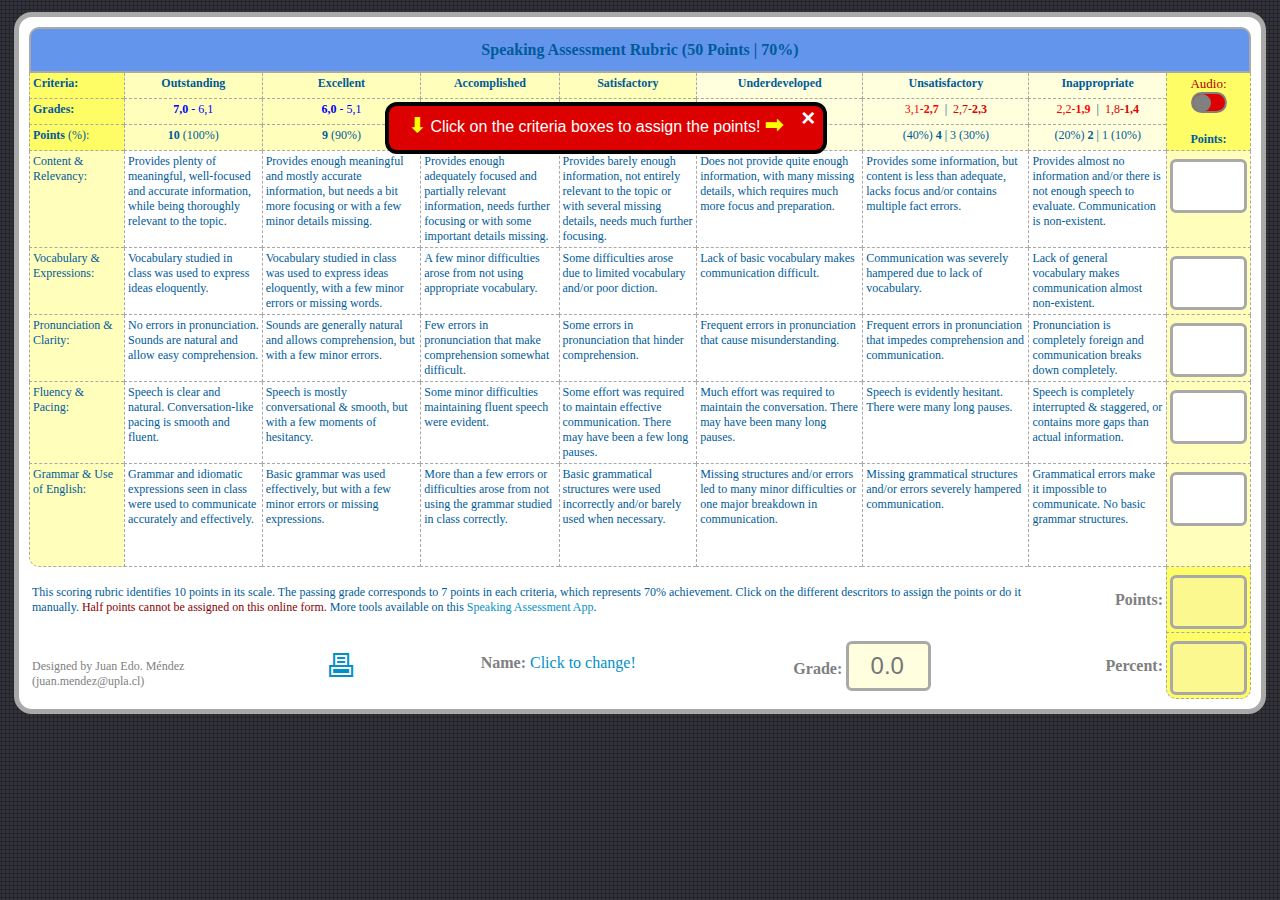
==== index.html @ 3874a9cb "Update index.html" ====
<!DOCTYPE html>
<meta charset="utf-8">
<html lang="en-US">
<html>
<head>
	<link rel="icon" href="media/favicon-rubric.png">
	<link rel="stylesheet" href="files/rubric-grid.css">
	<title>Speaking Assessment Rubric (50 Points | 70%)</title>
</head>

<body>

<div class="grid-container">
  <div class="title" style="border: 2px solid darkgray; padding: 0px; margin-top: 0px; cursor: auto;"><p><font size="3px"><b>Speaking Assessment Rubric (50 Points | 70%)</b></font></p></div>
  <div class="points" style="text-align: center; border: 1px dashed darkgray; border-style: hidden dashed dashed dashed; cursor: auto;"><font size="2px" color="#AA0000">Audio:<br><input type="checkbox" class="checkbox" unchecked id="audio-switch" /><label for="audio-switch" class="toggle"></font><br><br><b>Points:</b></div>

  <div class="criteria" style="cursor: auto;"><b>Criteria:</b></div>
  <div class="crit1" style="text-align: center; cursor: auto;"><b>Outstanding</b></div>
  <div class="crit2" style="text-align: center; cursor: auto;"><b>Excellent</b></div>
  <div class="crit3" style="text-align: center; cursor: auto;"><b>Accomplished</b></div>
  <div class="crit4" style="text-align: center; cursor: auto;"><b>Satisfactory</b></div>
  <div class="crit5" style="text-align: center; cursor: auto;"><b>Underdeveloped</b></div>
  <div class="crit6" style="text-align: center; cursor: auto;"><b>Unsatisfactory</b></div>
  <div class="crit7" style="text-align: center; cursor: auto;"><b>Inappropriate</b></div>

  <div class="grades" style="cursor: auto;"><b>Grades:</b></div>
  <div class="grad1" style="text-align: center; cursor: auto;"><b><font color="blue">7,0</b> - 6,1</font></div>
  <div class="grad2" style="text-align: center; cursor: auto;"><b><font color="blue">6,0</b> - 5,1</font></div>
  <div class="grad3" style="text-align: center; cursor: auto;"><b><font color="blue">5,0</b> - 4,1</font></div>
  <div class="grad4" style="text-align: center; cursor: auto;"><b><font color="blue">4,0</b></font></div>
  <div class="grad5" style="text-align: center; cursor: auto;"><font color="#FF0000">3,9-<b>3,6</b></font>&nbsp; |&nbsp; <font color="#DD0000">3,5-<b>3,1</b></font></div>
  <div class="grad6" style="text-align: center; cursor: auto;"><font color="#FF0000">3,1-<b>2,7</b></font>&nbsp; |&nbsp; <font color="#DD0000">2,7-<b>2,3</b></font></div>
  <div class="grad7" style="text-align: center; cursor: auto;"><font color="#FF0000">2,2-<b>1,9</b></font>&nbsp; |&nbsp; <font color="#DD0000">1,8-<b>1,4</b></font></div>

  <div class="percent" style="cursor: auto;"><b>Points</b> (%):</div>
  <div class="perc1" style="text-align: center; cursor: auto;"><b>10</b> (100%)</div>
  <div class="perc2" style="text-align: center; cursor: auto;"><b>9</b> (90%)</div>
  <div class="perc3" style="text-align: center; cursor: auto;"><b>8</b> (80%)</div>
  <div class="perc4" style="text-align: center; cursor: auto;"><b>7</b> (70%)</div>
  <div class="perc5" style="text-align: center; cursor: auto;">(60%) <b>6</b> | 5 (50%)</div>
  <div class="perc6" style="text-align: center; cursor: auto;">(40%) <b>4</b> | 3 (30%)</div>
  <div class="perc7" style="text-align: center; cursor: auto;">(20%) <b>2</b> | 1 (10%)</div>

  <div class="content" style="cursor: auto;">Content & Relevancy:</div>
  <div class="cont1" id="cont1" onclick="Content.value='10'; getResult(); cont1Style();">Provides plenty of meaningful, well-focused and accurate information, while being thoroughly relevant to the topic.</div>
  <div class="cont2" id="cont2" onclick="Content.value='9'; getResult(); cont2Style();">Provides enough meaningful and mostly accurate information, but needs a bit more focusing or with a few minor details missing.</div>
  <div class="cont3" id="cont3" onclick="Content.value='8'; getResult(); cont3Style();;">Provides enough adequately focused and partially relevant information, needs further focusing or with some important details missing.</div>
  <div class="cont4" id="cont4" onclick="Content.value='7'; getResult(); cont4Style();">Provides barely enough information, not entirely relevant to the topic or with several missing details, needs much further focusing.</div>
  <div class="cont5" id="cont5" onclick="Content.value='6'; getResult(); cont5Style();">Does not provide quite enough information, with many missing details, which requires much more focus and preparation.</div>
  <div class="cont6" id="cont6" onclick="Content.value='4'; getResult(); cont6Style();">Provides some information, but content is less than adequate, lacks focus and/or contains multiple fact errors.</div>
  <div class="cont7" id="cont7" onclick="Content.value='2'; getResult(); cont7Style();">Provides almost no information and/or there is not enough speech to evaluate. Communication is non-existent.</div>
  <div class="xcont" style="text-align: center; border: 1px dashed darkgray; border-style: hidden dashed dashed dashed; cursor: auto;"><input type="number" id="Content" min="1" max="10" step="1" oninput="getResult()"></div>

  <div class="vocabulary" style="cursor: auto;">Vocabulary & Expressions:</div>
  <div class="voca1" id="voca1" onclick="Vocabulary.value='10'; getResult(); voca1Style();">Vocabulary studied in class was used to express ideas eloquently.</div>
  <div class="voca2" id="voca2" onclick="Vocabulary.value='9'; getResult(); voca2Style();">Vocabulary studied in class was used to express ideas eloquently, with a few minor errors or missing words.</div>
  <div class="voca3" id="voca3" onclick="Vocabulary.value='8'; getResult(); voca3Style();">A few minor difficulties arose from not using appropriate vocabulary.</div>
  <div class="voca4" id="voca4" onclick="Vocabulary.value='7'; getResult(); voca4Style();">Some difficulties arose due to limited vocabulary and/or poor diction.</div>
  <div class="voca5" id="voca5" onclick="Vocabulary.value='6'; getResult(); voca5Style();">Lack of basic vocabulary makes communication difficult.</div>
  <div class="voca6" id="voca6" onclick="Vocabulary.value='4'; getResult(); voca6Style();">Communication was severely hampered due to lack of vocabulary.</div>
  <div class="voca7" id="voca7" onclick="Vocabulary.value='2'; getResult(); voca7Style();">Lack of general vocabulary makes communication almost non-existent.</div>
  <div class="xvoca" style="text-align: center; border: 1px dashed darkgray; border-style: hidden dashed dashed dashed; cursor: auto;"><input type="number" id="Vocabulary" min="1" max="10" step="1" oninput="getResult()"></div>

  <div class="pronunciation" style="cursor: auto;">Pronunciation & Clarity:</div>
  <div class="pron1" id="pron1" onclick="Pronunciation.value='10'; getResult(); pron1Style();">No errors in pronunciation. Sounds are natural and allow easy comprehension.</div>
  <div class="pron2" id="pron2" onclick="Pronunciation.value='9'; getResult(); pron2Style();">Sounds are generally natural and allows comprehension, but with a few minor errors.</div>
  <div class="pron3" id="pron3" onclick="Pronunciation.value='8'; getResult(); pron3Style();">Few errors in pronunciation that make comprehension somewhat difficult.</div>
  <div class="pron4" id="pron4" onclick="Pronunciation.value='7'; getResult(); pron4Style();">Some errors in pronunciation that hinder comprehension.</div>
  <div class="pron5" id="pron5" onclick="Pronunciation.value='6'; getResult(); pron5Style();">Frequent errors in pronunciation that cause misunderstanding.</div>
  <div class="pron6" id="pron6" onclick="Pronunciation.value='4'; getResult(); pron6Style();">Frequent errors in pronunciation that impedes comprehension and communication.</div>
  <div class="pron7" id="pron7" onclick="Pronunciation.value='2'; getResult(); pron7Style();">Pronunciation is completely foreign and communication breaks down completely.</div>
  <div class="xpron" style="text-align: center; border: 1px dashed darkgray; border-style: hidden dashed dashed dashed; cursor: auto;"><input type="number" id="Pronunciation" min="1" max="10" step="1" oninput="getResult()"></div>

  <div class="fluency" style="cursor: auto;">Fluency & Pacing:</div>
  <div class="flue1" id="flue1" onclick="Fluency.value='10'; getResult(); flue1Style();">Speech is clear and natural. Conversation-like pacing is smooth and fluent.</div>
  <div class="flue2" id="flue2" onclick="Fluency.value='9'; getResult(); flue2Style();">Speech is mostly conversational & smooth, but with a few moments of hesitancy.</div>
  <div class="flue3" id="flue3" onclick="Fluency.value='8'; getResult(); flue3Style();">Some minor difficulties maintaining fluent speech were evident.</div>
  <div class="flue4" id="flue4" onclick="Fluency.value='7'; getResult(); flue4Style();">Some effort was required to maintain effective communication. There may have been a few long pauses.</div>
  <div class="flue5" id="flue5" onclick="Fluency.value='6'; getResult(); flue5Style();">Much effort was required to maintain the conversation. There may have been many long pauses.</div>
  <div class="flue6" id="flue6" onclick="Fluency.value='4'; getResult(); flue6Style();">Speech is evidently hesitant. There were many long pauses.</div>
  <div class="flue7" id="flue7" onclick="Fluency.value='2'; getResult(); flue7Style();">Speech is completely interrupted & staggered, or contains more gaps than actual information.</div>
  <div class="xflue" style="text-align: center; border: 1px dashed darkgray; border-style: hidden dashed dashed dashed; cursor: auto;"><input type="number" id="Fluency" min="1" max="10" step="1" oninput="getResult()"></div>

  <div class="grammar" style="cursor: auto;">Grammar & Use of English:</div>
  <div class="gram1" id="gram1" onclick="Grammar.value='10'; getResult(); gram1Style();">Grammar and idiomatic expressions seen in class were used to communicate accurately and effectively.</div>
  <div class="gram2" id="gram2" onclick="Grammar.value='9'; getResult(); gram2Style();">Basic grammar was used effectively, but with a few minor errors or missing expressions.</div>
  <div class="gram3" id="gram3" onclick="Grammar.value='8'; getResult(); gram3Style();">More than a few errors or difficulties arose from not using the grammar studied in class correctly.</div>
  <div class="gram4" id="gram4" onclick="Grammar.value='7'; getResult(); gram4Style();">Basic grammatical structures were used incorrectly and/or barely used when necessary.</div>
  <div class="gram5" id="gram5" onclick="Grammar.value='6'; getResult(); gram5Style();">Missing structures and/or errors led to many minor difficulties or one major breakdown in communication.</div>
  <div class="gram6" id="gram6" onclick="Grammar.value='4'; getResult(); gram6Style();">Missing grammatical structures and/or errors severely hampered communication.</div>
  <div class="gram7" id="gram7" onclick="Grammar.value='2'; getResult(); gram7Style();">Grammatical errors make it impossible to communicate. No basic grammar structures.</div>
  <div class="xgram" style="text-align: center; border: 1px dashed darkgray; border-style: hidden dashed dashed dashed; cursor: auto;"><input type="number" id="Grammar" min="1" max="10" step="1" oninput="getResult()"><br><input type="button" id="result" value="Grade!" onclick="getResult()" style="float: right;"></div>

  <div class="foot" style="border: 0px dashed darkgray; cursor: auto;"><p class="footnotes">This scoring rubric identifies 10 points in its scale. The passing grade corresponds to 7 points in each criteria, which represents 70% achievement. Click on the different descritors to assign the points or do it manually. <font color="darkred">Half points cannot be assigned on this online form.</font> More tools available on this <a href="https://play.google.com/store/apps/details?id=speaking.assessment.rubric" target="_blank">Speaking Assessment App</a>.</p></div>
  <div class="label1" style="border: 0px dashed darkgray; cursor: auto; text-align: right;"><font size="3px" color="gray"><b>Points:</b></font></div>
  <div class="sum" style="text-align: center; border: 1px dashed darkgray; border-style: hidden dashed dashed dashed; cursor: not-allowed;"><input type="number" class="TheResults" title="Points" id="Points" READONLY disabled="disabled" min="5" max="50"></div>

  <div class="design" style="border: 0px dashed darkgray; cursor: grab;"><font color="gray"><br>Designed by Juan Edo. Méndez (juan.mendez@upla.cl)</font></div>
  <div class="printout" style="border: 0px dashed darkgray; cursor: auto; text-align: center;"><font size="6px" color="gray"><a onclick="window.print()" style="cursor: pointer;">&#x1f5b6</a></font></div>
  <div class="name" style="border: 0px dashed darkgray; cursor: auto; text-align: center;"><font size="3px" color="gray"><br><b>Name: </b><a class="students-name" id="students-name" onclick="getStudentName()" style="cursor: pointer;">Click to change!</a></font></div>
  <div class="final" style="border: 0px dashed darkgray; cursor: auto; text-align: center;"><font size="3px" color="gray"><b>Grade: <input type="number" title="FinalGrade" id="FinalGrade" class="FinalGrade" READONLY disabled="disabled" min="1.0" max="7.0" step="0.1" placeholder="0.0"></b></font></div>
  <div class="label2" style="border: 0px dashed darkgray; cursor: auto; text-align: right;"><font size="3px" color="gray"><b>Percent:</b></font></div>
  <div class="multiply" style="border: 1px dashed darkgray; border-style: hidden dashed dashed dashed; text-align: center; cursor: not-allowed;"><input type="number" class="TheResults" title="Percent" id="Percent" READONLY disabled="disabled" min="10" max="100"></div>

</div>

<audio id="BlueAudio" src="media/blue.mp3" preload="auto">Your browser does not support the <code>audio</code> element.</audio>
<audio id="RedAudio" src="media/red.mp3" preload="auto">Your browser does not support the <code>audio</code> element.</audio>
<audio id="ErrorAudio" src="media/error.mp3" preload="auto">Your browser does not support the <code>audio</code> element.</audio>

<audio id="Points02" src="points/02.mp3" preload="auto">Your browser does not support the <code>audio</code> element.</audio>
<audio id="Points04" src="points/04.mp3" preload="auto">Your browser does not support the <code>audio</code> element.</audio>
<audio id="Points05" src="points/05.mp3" preload="auto">Your browser does not support the <code>audio</code> element.</audio>
<audio id="Points06" src="points/06.mp3" preload="auto">Your browser does not support the <code>audio</code> element.</audio>
<audio id="Points07" src="points/07.mp3" preload="auto">Your browser does not support the <code>audio</code> element.</audio>
<audio id="Points08" src="points/08.mp3" preload="auto">Your browser does not support the <code>audio</code> element.</audio>
<audio id="Points09" src="points/09.mp3" preload="auto">Your browser does not support the <code>audio</code> element.</audio>
<audio id="Points10" src="points/10.mp3" preload="auto">Your browser does not support the <code>audio</code> element.</audio>
<audio id="Points11" src="points/11.mp3" preload="auto">Your browser does not support the <code>audio</code> element.</audio>
<audio id="Points12" src="points/12.mp3" preload="auto">Your browser does not support the <code>audio</code> element.</audio>
<audio id="Points13" src="points/13.mp3" preload="auto">Your browser does not support the <code>audio</code> element.</audio>
<audio id="Points14" src="points/14.mp3" preload="auto">Your browser does not support the <code>audio</code> element.</audio>
<audio id="Points15" src="points/15.mp3" preload="auto">Your browser does not support the <code>audio</code> element.</audio>
<audio id="Points16" src="points/16.mp3" preload="auto">Your browser does not support the <code>audio</code> element.</audio>
<audio id="Points17" src="points/17.mp3" preload="auto">Your browser does not support the <code>audio</code> element.</audio>
<audio id="Points18" src="points/18.mp3" preload="auto">Your browser does not support the <code>audio</code> element.</audio>
<audio id="Points19" src="points/19.mp3" preload="auto">Your browser does not support the <code>audio</code> element.</audio>
<audio id="Points20" src="points/20.mp3" preload="auto">Your browser does not support the <code>audio</code> element.</audio>


<!-- EVALUATION SCRIPT -->
<script type="text/javascript" src="files/evaluation-script.js"></script>
<!-- EVALUATION SCRIPT -->


<script type="text/javascript">
function cont1Style() {
    var content1 = document.getElementById("cont1");
    var content2 = document.getElementById("cont2");
    var content3 = document.getElementById("cont3");
    var content4 = document.getElementById("cont4");
    var content5 = document.getElementById("cont5");
    var content6 = document.getElementById("cont6");
    var content7 = document.getElementById("cont7");
    content1.style.backgroundColor = "#A7C7E7";
    content2.style.backgroundColor = "#FFFFFF";
    content3.style.backgroundColor = "#FFFFFF";
    content4.style.backgroundColor = "#FFFFFF";
    content5.style.backgroundColor = "#FFFFFF";
    content6.style.backgroundColor = "#FFFFFF";
    content7.style.backgroundColor = "#FFFFFF"; }
</script>

<script type="text/javascript">
function cont2Style() {
    var content1 = document.getElementById("cont1");
    var content2 = document.getElementById("cont2");
    var content3 = document.getElementById("cont3");
    var content4 = document.getElementById("cont4");
    var content5 = document.getElementById("cont5");
    var content6 = document.getElementById("cont6");
    var content7 = document.getElementById("cont7");
    content1.style.backgroundColor = "#FFFFFF";
    content2.style.backgroundColor = "#A7C7E7";
    content3.style.backgroundColor = "#FFFFFF";
    content4.style.backgroundColor = "#FFFFFF";
    content5.style.backgroundColor = "#FFFFFF";
    content6.style.backgroundColor = "#FFFFFF";
    content7.style.backgroundColor = "#FFFFFF"; }
</script>

<script type="text/javascript">
function cont3Style() {
    var content1 = document.getElementById("cont1");
    var content2 = document.getElementById("cont2");
    var content3 = document.getElementById("cont3");
    var content4 = document.getElementById("cont4");
    var content5 = document.getElementById("cont5");
    var content6 = document.getElementById("cont6");
    var content7 = document.getElementById("cont7");
    content1.style.backgroundColor = "#FFFFFF";
    content2.style.backgroundColor = "#FFFFFF";
    content3.style.backgroundColor = "#A7C7E7";
    content4.style.backgroundColor = "#FFFFFF";
    content5.style.backgroundColor = "#FFFFFF";
    content6.style.backgroundColor = "#FFFFFF";
    content7.style.backgroundColor = "#FFFFFF"; }
</script>

<script type="text/javascript">
function cont4Style() {
    var content1 = document.getElementById("cont1");
    var content2 = document.getElementById("cont2");
    var content3 = document.getElementById("cont3");
    var content4 = document.getElementById("cont4");
    var content5 = document.getElementById("cont5");
    var content6 = document.getElementById("cont6");
    var content7 = document.getElementById("cont7");
    content1.style.backgroundColor = "#FFFFFF";
    content2.style.backgroundColor = "#FFFFFF";
    content3.style.backgroundColor = "#FFFFFF";
    content4.style.backgroundColor = "#A7C7E7";
    content5.style.backgroundColor = "#FFFFFF";
    content6.style.backgroundColor = "#FFFFFF";
    content7.style.backgroundColor = "#FFFFFF"; }
</script>

<script type="text/javascript">
function cont5Style() {
    var content1 = document.getElementById("cont1");
    var content2 = document.getElementById("cont2");
    var content3 = document.getElementById("cont3");
    var content4 = document.getElementById("cont4");
    var content5 = document.getElementById("cont5");
    var content6 = document.getElementById("cont6");
    var content7 = document.getElementById("cont7");
    content1.style.backgroundColor = "#FFFFFF";
    content2.style.backgroundColor = "#FFFFFF";
    content3.style.backgroundColor = "#FFFFFF";
    content4.style.backgroundColor = "#FFFFFF";
    content5.style.backgroundColor = "#F2A2E8";
    content6.style.backgroundColor = "#FFFFFF";
    content7.style.backgroundColor = "#FFFFFF"; }
</script>

<script type="text/javascript">
function cont6Style() {
    var content1 = document.getElementById("cont1");
    var content2 = document.getElementById("cont2");
    var content3 = document.getElementById("cont3");
    var content4 = document.getElementById("cont4");
    var content5 = document.getElementById("cont5");
    var content6 = document.getElementById("cont6");
    var content7 = document.getElementById("cont7");
    content1.style.backgroundColor = "#FFFFFF";
    content2.style.backgroundColor = "#FFFFFF";
    content3.style.backgroundColor = "#FFFFFF";
    content4.style.backgroundColor = "#FFFFFF";
    content5.style.backgroundColor = "#FFFFFF";
    content6.style.backgroundColor = "#F2A2E8";
    content7.style.backgroundColor = "#FFFFFF"; }
</script>

<script type="text/javascript">
function cont7Style() {
    var content1 = document.getElementById("cont1");
    var content2 = document.getElementById("cont2");
    var content3 = document.getElementById("cont3");
    var content4 = document.getElementById("cont4");
    var content5 = document.getElementById("cont5");
    var content6 = document.getElementById("cont6");
    var content7 = document.getElementById("cont7");
    content1.style.backgroundColor = "#FFFFFF";
    content2.style.backgroundColor = "#FFFFFF";
    content3.style.backgroundColor = "#FFFFFF";
    content4.style.backgroundColor = "#FFFFFF";
    content5.style.backgroundColor = "#FFFFFF";
    content6.style.backgroundColor = "#FFFFFF";
    content7.style.backgroundColor = "#F2A2E8"; }
</script>

<script type="text/javascript">
function voca1Style() {
    var vocabulary1 = document.getElementById("voca1");
    var vocabulary2 = document.getElementById("voca2");
    var vocabulary3 = document.getElementById("voca3");
    var vocabulary4 = document.getElementById("voca4");
    var vocabulary5 = document.getElementById("voca5");
    var vocabulary6 = document.getElementById("voca6");
    var vocabulary7 = document.getElementById("voca7");
    vocabulary1.style.backgroundColor = "#A7C7E7";
    vocabulary2.style.backgroundColor = "#FFFFFF";
    vocabulary3.style.backgroundColor = "#FFFFFF";
    vocabulary4.style.backgroundColor = "#FFFFFF";
    vocabulary5.style.backgroundColor = "#FFFFFF";
    vocabulary6.style.backgroundColor = "#FFFFFF";
    vocabulary7.style.backgroundColor = "#FFFFFF"; }
</script>

<script type="text/javascript">
function voca2Style() {
    var vocabulary1 = document.getElementById("voca1");
    var vocabulary2 = document.getElementById("voca2");
    var vocabulary3 = document.getElementById("voca3");
    var vocabulary4 = document.getElementById("voca4");
    var vocabulary5 = document.getElementById("voca5");
    var vocabulary6 = document.getElementById("voca6");
    var vocabulary7 = document.getElementById("voca7");
    vocabulary1.style.backgroundColor = "#FFFFFF";
    vocabulary2.style.backgroundColor = "#A7C7E7";
    vocabulary3.style.backgroundColor = "#FFFFFF";
    vocabulary4.style.backgroundColor = "#FFFFFF";
    vocabulary5.style.backgroundColor = "#FFFFFF";
    vocabulary6.style.backgroundColor = "#FFFFFF";
    vocabulary7.style.backgroundColor = "#FFFFFF"; }
</script>

<script type="text/javascript">
function voca3Style() {
    var vocabulary1 = document.getElementById("voca1");
    var vocabulary2 = document.getElementById("voca2");
    var vocabulary3 = document.getElementById("voca3");
    var vocabulary4 = document.getElementById("voca4");
    var vocabulary5 = document.getElementById("voca5");
    var vocabulary6 = document.getElementById("voca6");
    var vocabulary7 = document.getElementById("voca7");
    vocabulary1.style.backgroundColor = "#FFFFFF";
    vocabulary2.style.backgroundColor = "#FFFFFF";
    vocabulary3.style.backgroundColor = "#A7C7E7";
    vocabulary4.style.backgroundColor = "#FFFFFF";
    vocabulary5.style.backgroundColor = "#FFFFFF";
    vocabulary6.style.backgroundColor = "#FFFFFF";
    vocabulary7.style.backgroundColor = "#FFFFFF"; }
</script>

<script type="text/javascript">
function voca4Style() {
    var vocabulary1 = document.getElementById("voca1");
    var vocabulary2 = document.getElementById("voca2");
    var vocabulary3 = document.getElementById("voca3");
    var vocabulary4 = document.getElementById("voca4");
    var vocabulary5 = document.getElementById("voca5");
    var vocabulary6 = document.getElementById("voca6");
    var vocabulary7 = document.getElementById("voca7");
    vocabulary1.style.backgroundColor = "#FFFFFF";
    vocabulary2.style.backgroundColor = "#FFFFFF";
    vocabulary3.style.backgroundColor = "#FFFFFF";
    vocabulary4.style.backgroundColor = "#A7C7E7";
    vocabulary5.style.backgroundColor = "#FFFFFF";
    vocabulary6.style.backgroundColor = "#FFFFFF";
    vocabulary7.style.backgroundColor = "#FFFFFF"; }
</script>

<script type="text/javascript">
function voca5Style() {
    var vocabulary1 = document.getElementById("voca1");
    var vocabulary2 = document.getElementById("voca2");
    var vocabulary3 = document.getElementById("voca3");
    var vocabulary4 = document.getElementById("voca4");
    var vocabulary5 = document.getElementById("voca5");
    var vocabulary6 = document.getElementById("voca6");
    var vocabulary7 = document.getElementById("voca7");
    vocabulary1.style.backgroundColor = "#FFFFFF";
    vocabulary2.style.backgroundColor = "#FFFFFF";
    vocabulary3.style.backgroundColor = "#FFFFFF";
    vocabulary4.style.backgroundColor = "#FFFFFF";
    vocabulary5.style.backgroundColor = "#F2A2E8";
    vocabulary6.style.backgroundColor = "#FFFFFF";
    vocabulary7.style.backgroundColor = "#FFFFFF"; }
</script>

<script type="text/javascript">
function voca6Style() {
    var vocabulary1 = document.getElementById("voca1");
    var vocabulary2 = document.getElementById("voca2");
    var vocabulary3 = document.getElementById("voca3");
    var vocabulary4 = document.getElementById("voca4");
    var vocabulary5 = document.getElementById("voca5");
    var vocabulary6 = document.getElementById("voca6");
    var vocabulary7 = document.getElementById("voca7");
    vocabulary1.style.backgroundColor = "#FFFFFF";
    vocabulary2.style.backgroundColor = "#FFFFFF";
    vocabulary3.style.backgroundColor = "#FFFFFF";
    vocabulary4.style.backgroundColor = "#FFFFFF";
    vocabulary5.style.backgroundColor = "#FFFFFF";
    vocabulary6.style.backgroundColor = "#F2A2E8";
    vocabulary7.style.backgroundColor = "#FFFFFF"; }
</script>

<script type="text/javascript">
function voca7Style() {
    var vocabulary1 = document.getElementById("voca1");
    var vocabulary2 = document.getElementById("voca2");
    var vocabulary3 = document.getElementById("voca3");
    var vocabulary4 = document.getElementById("voca4");
    var vocabulary5 = document.getElementById("voca5");
    var vocabulary6 = document.getElementById("voca6");
    var vocabulary7 = document.getElementById("voca7");
    vocabulary1.style.backgroundColor = "#FFFFFF";
    vocabulary2.style.backgroundColor = "#FFFFFF";
    vocabulary3.style.backgroundColor = "#FFFFFF";
    vocabulary4.style.backgroundColor = "#FFFFFF";
    vocabulary5.style.backgroundColor = "#FFFFFF";
    vocabulary6.style.backgroundColor = "#FFFFFF";
    vocabulary7.style.backgroundColor = "#F2A2E8"; }
</script>

<script type="text/javascript">
function pron1Style() {
    var pronunciation1 = document.getElementById("pron1");
    var pronunciation2 = document.getElementById("pron2");
    var pronunciation3 = document.getElementById("pron3");
    var pronunciation4 = document.getElementById("pron4");
    var pronunciation5 = document.getElementById("pron5");
    var pronunciation6 = document.getElementById("pron6");
    var pronunciation7 = document.getElementById("pron7");
    pronunciation1.style.backgroundColor = "#A7C7E7";
    pronunciation2.style.backgroundColor = "#FFFFFF";
    pronunciation3.style.backgroundColor = "#FFFFFF";
    pronunciation4.style.backgroundColor = "#FFFFFF";
    pronunciation5.style.backgroundColor = "#FFFFFF";
    pronunciation6.style.backgroundColor = "#FFFFFF";
    pronunciation7.style.backgroundColor = "#FFFFFF"; }
</script>

<script type="text/javascript">
function pron2Style() {
    var pronunciation1 = document.getElementById("pron1");
    var pronunciation2 = document.getElementById("pron2");
    var pronunciation3 = document.getElementById("pron3");
    var pronunciation4 = document.getElementById("pron4");
    var pronunciation5 = document.getElementById("pron5");
    var pronunciation6 = document.getElementById("pron6");
    var pronunciation7 = document.getElementById("pron7");
    pronunciation1.style.backgroundColor = "#FFFFFF";
    pronunciation2.style.backgroundColor = "#A7C7E7";
    pronunciation3.style.backgroundColor = "#FFFFFF";
    pronunciation4.style.backgroundColor = "#FFFFFF";
    pronunciation5.style.backgroundColor = "#FFFFFF";
    pronunciation6.style.backgroundColor = "#FFFFFF";
    pronunciation7.style.backgroundColor = "#FFFFFF"; }
</script>

<script type="text/javascript">
function pron3Style() {
    var pronunciation1 = document.getElementById("pron1");
    var pronunciation2 = document.getElementById("pron2");
    var pronunciation3 = document.getElementById("pron3");
    var pronunciation4 = document.getElementById("pron4");
    var pronunciation5 = document.getElementById("pron5");
    var pronunciation6 = document.getElementById("pron6");
    var pronunciation7 = document.getElementById("pron7");
    pronunciation1.style.backgroundColor = "#FFFFFF";
    pronunciation2.style.backgroundColor = "#FFFFFF";
    pronunciation3.style.backgroundColor = "#A7C7E7";
    pronunciation4.style.backgroundColor = "#FFFFFF";
    pronunciation5.style.backgroundColor = "#FFFFFF";
    pronunciation6.style.backgroundColor = "#FFFFFF";
    pronunciation7.style.backgroundColor = "#FFFFFF"; }
</script>

<script type="text/javascript">
function pron4Style() {
    var pronunciation1 = document.getElementById("pron1");
    var pronunciation2 = document.getElementById("pron2");
    var pronunciation3 = document.getElementById("pron3");
    var pronunciation4 = document.getElementById("pron4");
    var pronunciation5 = document.getElementById("pron5");
    var pronunciation6 = document.getElementById("pron6");
    var pronunciation7 = document.getElementById("pron7");
    pronunciation1.style.backgroundColor = "#FFFFFF";
    pronunciation2.style.backgroundColor = "#FFFFFF";
    pronunciation3.style.backgroundColor = "#FFFFFF";
    pronunciation4.style.backgroundColor = "#A7C7E7";
    pronunciation5.style.backgroundColor = "#FFFFFF";
    pronunciation6.style.backgroundColor = "#FFFFFF";
    pronunciation7.style.backgroundColor = "#FFFFFF"; }
</script>

<script type="text/javascript">
function pron5Style() {
    var pronunciation1 = document.getElementById("pron1");
    var pronunciation2 = document.getElementById("pron2");
    var pronunciation3 = document.getElementById("pron3");
    var pronunciation4 = document.getElementById("pron4");
    var pronunciation5 = document.getElementById("pron5");
    var pronunciation6 = document.getElementById("pron6");
    var pronunciation7 = document.getElementById("pron7");
    pronunciation1.style.backgroundColor = "#FFFFFF";
    pronunciation2.style.backgroundColor = "#FFFFFF";
    pronunciation3.style.backgroundColor = "#FFFFFF";
    pronunciation4.style.backgroundColor = "#FFFFFF";
    pronunciation5.style.backgroundColor = "#F2A2E8";
    pronunciation6.style.backgroundColor = "#FFFFFF";
    pronunciation7.style.backgroundColor = "#FFFFFF"; }
</script>

<script type="text/javascript">
function pron6Style() {
    var pronunciation1 = document.getElementById("pron1");
    var pronunciation2 = document.getElementById("pron2");
    var pronunciation3 = document.getElementById("pron3");
    var pronunciation4 = document.getElementById("pron4");
    var pronunciation5 = document.getElementById("pron5");
    var pronunciation6 = document.getElementById("pron6");
    var pronunciation7 = document.getElementById("pron7");
    pronunciation1.style.backgroundColor = "#FFFFFF";
    pronunciation2.style.backgroundColor = "#FFFFFF";
    pronunciation3.style.backgroundColor = "#FFFFFF";
    pronunciation4.style.backgroundColor = "#FFFFFF";
    pronunciation5.style.backgroundColor = "#FFFFFF";
    pronunciation6.style.backgroundColor = "#F2A2E8";
    pronunciation7.style.backgroundColor = "#FFFFFF"; }
</script>

<script type="text/javascript">
function pron7Style() {
    var pronunciation1 = document.getElementById("pron1");
    var pronunciation2 = document.getElementById("pron2");
    var pronunciation3 = document.getElementById("pron3");
    var pronunciation4 = document.getElementById("pron4");
    var pronunciation5 = document.getElementById("pron5");
    var pronunciation6 = document.getElementById("pron6");
    var pronunciation7 = document.getElementById("pron7");
    pronunciation1.style.backgroundColor = "#FFFFFF";
    pronunciation2.style.backgroundColor = "#FFFFFF";
    pronunciation3.style.backgroundColor = "#FFFFFF";
    pronunciation4.style.backgroundColor = "#FFFFFF";
    pronunciation5.style.backgroundColor = "#FFFFFF";
    pronunciation6.style.backgroundColor = "#FFFFFF";
    pronunciation7.style.backgroundColor = "#F2A2E8"; }
</script>



<script type="text/javascript">
function flue1Style() {
    var fluency1 = document.getElementById("flue1");
    var fluency2 = document.getElementById("flue2");
    var fluency3 = document.getElementById("flue3");
    var fluency4 = document.getElementById("flue4");
    var fluency5 = document.getElementById("flue5");
    var fluency6 = document.getElementById("flue6");
    var fluency7 = document.getElementById("flue7");
    fluency1.style.backgroundColor = "#A7C7E7";
    fluency2.style.backgroundColor = "#FFFFFF";
    fluency3.style.backgroundColor = "#FFFFFF";
    fluency4.style.backgroundColor = "#FFFFFF";
    fluency5.style.backgroundColor = "#FFFFFF";
    fluency6.style.backgroundColor = "#FFFFFF";
    fluency7.style.backgroundColor = "#FFFFFF"; }
</script>

<script type="text/javascript">
function flue2Style() {
    var fluency1 = document.getElementById("flue1");
    var fluency2 = document.getElementById("flue2");
    var fluency3 = document.getElementById("flue3");
    var fluency4 = document.getElementById("flue4");
    var fluency5 = document.getElementById("flue5");
    var fluency6 = document.getElementById("flue6");
    var fluency7 = document.getElementById("flue7");
    fluency1.style.backgroundColor = "#FFFFFF";
    fluency2.style.backgroundColor = "#A7C7E7";
    fluency3.style.backgroundColor = "#FFFFFF";
    fluency4.style.backgroundColor = "#FFFFFF";
    fluency5.style.backgroundColor = "#FFFFFF";
    fluency6.style.backgroundColor = "#FFFFFF";
    fluency7.style.backgroundColor = "#FFFFFF"; }
</script>

<script type="text/javascript">
function flue3Style() {
    var fluency1 = document.getElementById("flue1");
    var fluency2 = document.getElementById("flue2");
    var fluency3 = document.getElementById("flue3");
    var fluency4 = document.getElementById("flue4");
    var fluency5 = document.getElementById("flue5");
    var fluency6 = document.getElementById("flue6");
    var fluency7 = document.getElementById("flue7");
    fluency1.style.backgroundColor = "#FFFFFF";
    fluency2.style.backgroundColor = "#FFFFFF";
    fluency3.style.backgroundColor = "#A7C7E7";
    fluency4.style.backgroundColor = "#FFFFFF";
    fluency5.style.backgroundColor = "#FFFFFF";
    fluency6.style.backgroundColor = "#FFFFFF";
    fluency7.style.backgroundColor = "#FFFFFF"; }
</script>

<script type="text/javascript">
function flue4Style() {
    var fluency1 = document.getElementById("flue1");
    var fluency2 = document.getElementById("flue2");
    var fluency3 = document.getElementById("flue3");
    var fluency4 = document.getElementById("flue4");
    var fluency5 = document.getElementById("flue5");
    var fluency6 = document.getElementById("flue6");
    var fluency7 = document.getElementById("flue7");
    fluency1.style.backgroundColor = "#FFFFFF";
    fluency2.style.backgroundColor = "#FFFFFF";
    fluency3.style.backgroundColor = "#FFFFFF";
    fluency4.style.backgroundColor = "#A7C7E7";
    fluency5.style.backgroundColor = "#FFFFFF";
    fluency6.style.backgroundColor = "#FFFFFF";
    fluency7.style.backgroundColor = "#FFFFFF"; }
</script>

<script type="text/javascript">
function flue5Style() {
    var fluency1 = document.getElementById("flue1");
    var fluency2 = document.getElementById("flue2");
    var fluency3 = document.getElementById("flue3");
    var fluency4 = document.getElementById("flue4");
    var fluency5 = document.getElementById("flue5");
    var fluency6 = document.getElementById("flue6");
    var fluency7 = document.getElementById("flue7");
    fluency1.style.backgroundColor = "#FFFFFF";
    fluency2.style.backgroundColor = "#FFFFFF";
    fluency3.style.backgroundColor = "#FFFFFF";
    fluency4.style.backgroundColor = "#FFFFFF";
    fluency5.style.backgroundColor = "#F2A2E8";
    fluency6.style.backgroundColor = "#FFFFFF";
    fluency7.style.backgroundColor = "#FFFFFF"; }
</script>

<script type="text/javascript">
function flue6Style() {
    var fluency1 = document.getElementById("flue1");
    var fluency2 = document.getElementById("flue2");
    var fluency3 = document.getElementById("flue3");
    var fluency4 = document.getElementById("flue4");
    var fluency5 = document.getElementById("flue5");
    var fluency6 = document.getElementById("flue6");
    var fluency7 = document.getElementById("flue7");
    fluency1.style.backgroundColor = "#FFFFFF";
    fluency2.style.backgroundColor = "#FFFFFF";
    fluency3.style.backgroundColor = "#FFFFFF";
    fluency4.style.backgroundColor = "#FFFFFF";
    fluency5.style.backgroundColor = "#FFFFFF";
    fluency6.style.backgroundColor = "#F2A2E8";
    fluency7.style.backgroundColor = "#FFFFFF"; }
</script>

<script type="text/javascript">
function flue7Style() {
    var fluency1 = document.getElementById("flue1");
    var fluency2 = document.getElementById("flue2");
    var fluency3 = document.getElementById("flue3");
    var fluency4 = document.getElementById("flue4");
    var fluency5 = document.getElementById("flue5");
    var fluency6 = document.getElementById("flue6");
    var fluency7 = document.getElementById("flue7");
    fluency1.style.backgroundColor = "#FFFFFF";
    fluency2.style.backgroundColor = "#FFFFFF";
    fluency3.style.backgroundColor = "#FFFFFF";
    fluency4.style.backgroundColor = "#FFFFFF";
    fluency5.style.backgroundColor = "#FFFFFF";
    fluency6.style.backgroundColor = "#FFFFFF";
    fluency7.style.backgroundColor = "#F2A2E8"; }
</script>

<script type="text/javascript">
function gram1Style() {
    var grammar1 = document.getElementById("gram1");
    var grammar2 = document.getElementById("gram2");
    var grammar3 = document.getElementById("gram3");
    var grammar4 = document.getElementById("gram4");
    var grammar5 = document.getElementById("gram5");
    var grammar6 = document.getElementById("gram6");
    var grammar7 = document.getElementById("gram7");
    grammar1.style.backgroundColor = "#A7C7E7";
    grammar2.style.backgroundColor = "#FFFFFF";
    grammar3.style.backgroundColor = "#FFFFFF";
    grammar4.style.backgroundColor = "#FFFFFF";
    grammar5.style.backgroundColor = "#FFFFFF";
    grammar6.style.backgroundColor = "#FFFFFF";
    grammar7.style.backgroundColor = "#FFFFFF"; }
</script>

<script type="text/javascript">
function gram2Style() {
    var grammar1 = document.getElementById("gram1");
    var grammar2 = document.getElementById("gram2");
    var grammar3 = document.getElementById("gram3");
    var grammar4 = document.getElementById("gram4");
    var grammar5 = document.getElementById("gram5");
    var grammar6 = document.getElementById("gram6");
    var grammar7 = document.getElementById("gram7");
    grammar1.style.backgroundColor = "#FFFFFF";
    grammar2.style.backgroundColor = "#A7C7E7";
    grammar3.style.backgroundColor = "#FFFFFF";
    grammar4.style.backgroundColor = "#FFFFFF";
    grammar5.style.backgroundColor = "#FFFFFF";
    grammar6.style.backgroundColor = "#FFFFFF";
    grammar7.style.backgroundColor = "#FFFFFF"; }
</script>

<script type="text/javascript">
function gram3Style() {
    var grammar1 = document.getElementById("gram1");
    var grammar2 = document.getElementById("gram2");
    var grammar3 = document.getElementById("gram3");
    var grammar4 = document.getElementById("gram4");
    var grammar5 = document.getElementById("gram5");
    var grammar6 = document.getElementById("gram6");
    var grammar7 = document.getElementById("gram7");
    grammar1.style.backgroundColor = "#FFFFFF";
    grammar2.style.backgroundColor = "#FFFFFF";
    grammar3.style.backgroundColor = "#A7C7E7";
    grammar4.style.backgroundColor = "#FFFFFF";
    grammar5.style.backgroundColor = "#FFFFFF";
    grammar6.style.backgroundColor = "#FFFFFF";
    grammar7.style.backgroundColor = "#FFFFFF"; }
</script>

<script type="text/javascript">
function gram4Style() {
    var grammar1 = document.getElementById("gram1");
    var grammar2 = document.getElementById("gram2");
    var grammar3 = document.getElementById("gram3");
    var grammar4 = document.getElementById("gram4");
    var grammar5 = document.getElementById("gram5");
    var grammar6 = document.getElementById("gram6");
    var grammar7 = document.getElementById("gram7");
    grammar1.style.backgroundColor = "#FFFFFF";
    grammar2.style.backgroundColor = "#FFFFFF";
    grammar3.style.backgroundColor = "#FFFFFF";
    grammar4.style.backgroundColor = "#A7C7E7";
    grammar5.style.backgroundColor = "#FFFFFF";
    grammar6.style.backgroundColor = "#FFFFFF";
    grammar7.style.backgroundColor = "#FFFFFF"; }
</script>

<script type="text/javascript">
function gram5Style() {
    var grammar1 = document.getElementById("gram1");
    var grammar2 = document.getElementById("gram2");
    var grammar3 = document.getElementById("gram3");
    var grammar4 = document.getElementById("gram4");
    var grammar5 = document.getElementById("gram5");
    var grammar6 = document.getElementById("gram6");
    var grammar7 = document.getElementById("gram7");
    grammar1.style.backgroundColor = "#FFFFFF";
    grammar2.style.backgroundColor = "#FFFFFF";
    grammar3.style.backgroundColor = "#FFFFFF";
    grammar4.style.backgroundColor = "#FFFFFF";
    grammar5.style.backgroundColor = "#F2A2E8";
    grammar6.style.backgroundColor = "#FFFFFF";
    grammar7.style.backgroundColor = "#FFFFFF"; }
</script>

<script type="text/javascript">
function gram6Style() {
    var grammar1 = document.getElementById("gram1");
    var grammar2 = document.getElementById("gram2");
    var grammar3 = document.getElementById("gram3");
    var grammar4 = document.getElementById("gram4");
    var grammar5 = document.getElementById("gram5");
    var grammar6 = document.getElementById("gram6");
    var grammar7 = document.getElementById("gram7");
    grammar1.style.backgroundColor = "#FFFFFF";
    grammar2.style.backgroundColor = "#FFFFFF";
    grammar3.style.backgroundColor = "#FFFFFF";
    grammar4.style.backgroundColor = "#FFFFFF";
    grammar5.style.backgroundColor = "#FFFFFF";
    grammar6.style.backgroundColor = "#F2A2E8";
    grammar7.style.backgroundColor = "#FFFFFF"; }
</script>

<script type="text/javascript">
function gram7Style() {
    var grammar1 = document.getElementById("gram1");
    var grammar2 = document.getElementById("gram2");
    var grammar3 = document.getElementById("gram3");
    var grammar4 = document.getElementById("gram4");
    var grammar5 = document.getElementById("gram5");
    var grammar6 = document.getElementById("gram6");
    var grammar7 = document.getElementById("gram7");
    grammar1.style.backgroundColor = "#FFFFFF";
    grammar2.style.backgroundColor = "#FFFFFF";
    grammar3.style.backgroundColor = "#FFFFFF";
    grammar4.style.backgroundColor = "#FFFFFF";
    grammar5.style.backgroundColor = "#FFFFFF";
    grammar6.style.backgroundColor = "#FFFFFF";
    grammar7.style.backgroundColor = "#F2A2E8";}
</script>


<!-- STUDENT'S NAME SCRIPT -->
<script>
function getStudentName() {
  var person = prompt("Enter student's name:", "Enter student's name here!");
  if (person != null) {
    document.getElementById("students-name").innerHTML = person; } }
</script>
<!-- STUDENT'S NAME SCRIPT -->


<div class="popup" id="popup">
  <span class="closebtn" onclick="this.parentElement.style.display='none'; killPopUp();">&times;</span>
  <font style="color: yellow; font-size: 20px;"><b>&#x2B07;</b></font> Click on the criteria boxes to assign the points! <font style="color: yellow; font-size: 22px;"><b>&#x27A1;</b> &nbsp;&nbsp;&nbsp;
</div>


<script>
function killPopUp() {
	if (typeof(Storage) !== "undefined") {
	  localStorage.setItem("popup", "killed");
	  document.getElementById("popup").style.display = "none"; } }

 if (localStorage.getItem("popup") === "killed") {
   document.getElementById("popup").style.display = "none"; }
</script>


</body>
</html>
---- files/rubric-grid.css ----
body {	background-color: #333333;
	font-family: Verdana, Helvetica, sans-serif;
	background-image: url("../media/gray-tiles.jpg");
	background-repeat: repeat;
	background: conic-gradient(from 90deg at 1px 1px,#333 90deg,#223 0) 1px 1px/4px 4px;
	overflow-y: scroll;
	overflow: auto; }

p {	text-align:center;
	font-family: Verdana, Tahoma;
	family: Verdana, Tahoma;
	font-color: #005B9A;
	color: #005B9A;
	font-size: 12px; }

p.footnotes {text-align: left; font-size: 12px; }
a {text-decoration: none; color:#0191C8; font-size: 12; }


/* GRID LAYOUT CONTAINER */

.grid-container {
	display: grid;
	grid-template-columns: 95px auto auto auto auto auto auto auto 85px;
	grid-template-areas:
	 'title		title title title title title title title title'
	 'criteria	crit1 crit2 crit3 crit4 crit5 crit6 crit7 points'
	 'grades	grad1 grad2 grad3 grad4 grad5 grad6 grad7 points'
	 'percent	perc1 perc2 perc3 perc4 perc5 perc6 perc7 points'
	 'content	cont1 cont2 cont3 cont4 cont5 cont6 cont7 xcont'
	 'vocabulary	voca1 voca2 voca3 voca4 voca5 voca6 voca7 xvoca'
	 'pronunciation pron1 pron2 pron3 pron4 pron5 pron6 pron7 xpron'
	 'fluency	flue1 flue2 flue3 flue4 flue5 flue6 flue7 xflue'
	 'grammar	gram1 gram2 gram3 gram4 gram5 gram6 gram7 xgram'
	 'foot		foot foot foot foot foot foot label1 sum'
	 'design	design printout	name name final final label2 multiply';
	gap: 0px;
	background-color: white;
	border: 5px solid darkgray;
	border-radius: 18px 18px;
	padding: 10px;
	margin-top: 12px;
	margin-left: 6px;
	margin-right: 6px; }

.grid-container > div {
	font-size: 12px;
	text-align: left;
	font-family: Verdana, Tahoma;
	color: #005B9A;
	padding: 3px;
	border: 1px dashed darkgray;
	border-style: hidden hidden dashed dashed; /* top right bottom left */
	word-break: break-word;
	cursor: pointer; }
				/* Cornflower Blue */
.title { grid-area: title; background-color: #6495ED; border-radius: 10px 10px 0px 0px; }

.criteria { grid-area: criteria; background-color: #FFFD66; }
	.crit1 { grid-area: crit1; background-color: #FFFFBB; }
	.crit2 { grid-area: crit2; background-color: #FFFFBB; }
	.crit3 { grid-area: crit3; background-color: #FFFFBB; }
	.crit4 { grid-area: crit4; background-color: #FFFFBB; }
	.crit5 { grid-area: crit5; background-color: #FFFFDD; }
	.crit6 { grid-area: crit6; background-color: #FFFFDD; }
	.crit7 { grid-area: crit7; background-color: #FFFFDD; }
.points { grid-area: points; background-color: #FFFD66; }

.grades { grid-area: grades; background-color: #FFFD66; }
	.grad1 { grid-area: grad1; background-color: #FFFFBB; }
	.grad2 { grid-area: grad2; background-color: #FFFFBB; }
	.grad3 { grid-area: grad3; background-color: #FFFFBB; }
	.grad4 { grid-area: grad4; background-color: #FFFFBB; }
	.grad5 { grid-area: grad5; background-color: #FFFFDD; }
	.grad6 { grid-area: grad6; background-color: #FFFFDD; }
	.grad7 { grid-area: grad7; background-color: #FFFFDD; }

.percent { grid-area: percent; background-color: #FFFD66; }
	.perc1 { grid-area: perc1; background-color: #FFFFBB; }
	.perc2 { grid-area: perc2; background-color: #FFFFBB; }
	.perc3 { grid-area: perc3; background-color: #FFFFBB; }
	.perc4 { grid-area: perc4; background-color: #FFFFBB; }
	.perc5 { grid-area: perc5; background-color: #FFFFDD; }
	.perc6 { grid-area: perc6; background-color: #FFFFDD; }
	.perc7 { grid-area: perc7; background-color: #FFFFDD; }

.content { grid-area: content; background-color: #FFFFBB; }
.cont1:hover, .cont2:hover, .cont3:hover, .cont4:hover { background-color: #A7C7E7; transition: background-color 0.9s; }
.cont5:hover, .cont6:hover, .cont7:hover { background-color: #F2A2E8; transition: background-color 0.9s; }
.xcont { grid.class: .xcont; background-color: #FFFFBB; }

.vocabulary { grid-area: vocabulary; background-color: #FFFFBB; }
.voca1:hover, .voca2:hover, .voca3:hover, .voca4:hover { background-color: #A7C7E7; transition: background-color 0.9s; }
.voca5:hover, .voca6:hover, .voca7:hover { background-color: #F2A2E8; transition: background-color 0.9s; }
.xvoca { grid-area: xvoca; background-color: #FFFFBB; }

.pronunciation { grid-area: pronunciation; background-color: #FFFFBB; }
.pron1:hover, .pron2:hover, .pron3:hover, .pron4:hover { background-color: #A7C7E7; transition: background-color 0.9s; }
.pron5:hover, .pron6:hover, .pron7:hover { background-color: #F2A2E8; transition: background-color 0.9s; }
.xpron { grid-area: xpron; background-color: #FFFFBB; }

.fluency { grid-area: fluency; background-color: #FFFFBB; }
.flue1:hover, .flue2:hover, .flue3:hover, .flue4:hover { background-color: #A7C7E7; transition: background-color 0.9s; }
.flue5:hover, .flue6:hover, .flue7:hover { background-color: #F2A2E8; transition: background-color 0.9s; }
.xflue { grid-area: xflue; background-color: #FFFFBB; }

.grammar { grid-area: grammar; background-color: #FFFFBB; border-radius: 0px 0px 0px 10px; }
.gram1:hover, .gram2:hover, .gram3:hover, .gram4:hover { background-color: #A7C7E7; transition: background-color 0.9s; }
.gram5:hover, .gram6:hover, .gram7:hover { background-color: #F2A2E8; transition: background-color 0.9s; }
.xgram { grid-area: xgram; background-color: #FFFFBB; }

.foot { grid-area: foot; align-self: center;}
.label1 { grid-area: label1; align-self: center;}
.sum { grid-area: sum; background-color: #FFFD66; }

.design { grid-area: design; align-self: center;}
.printout { grid-area: printout; align-self: center;}
.name { grid-area: name; align-self: top;}
.final { grid-area: final; align-self: center;}
.label2 { grid-area: label2; align-self: center;}
.multiply { grid-area: multiply; background-color: #FFFD66; border-radius: 0px 0px 10px 10px; }

/* EVALUATION SCRIPT POINT BOXES */
input[type=number] {
	font-size: 24px;
	text-align: center;
	width: 100%;
	padding: 10px 0px 10px 10px;
	margin-top: 5px;
	margin-bottom: 0px;
	box-sizing: border-box;
	border: 3px solid darkgray;
	border-radius: 6px;
	cursor: copy; }

input.TheResults { cursor: not-allowed; } /* FINAL EVALUATION BOXES */

input.FinalGrade {
	font-size: 24px;
	text-align: center;
	width: 85px;
	height: 50px;
	margin: 0px;
	padding: 0px 0px 0px 12px;
	cursor: not-allowed;
	background-color: lightyellow; }

/* BUTTON */
#result {
	visibility: hidden; /* HIDDING THE -GRADE- BUTTON */
	background-color: #DD0000;
	border: 3px solid darkgray;
	border-radius: 4px 4px;
	color: white;
	padding: 4px 4px;
	text-align: center;
	text-decoration: none;
	display: inline-block;
	font-size: 20px;
	cursor: pointer; }

#result:hover { background-color: #FF0000; color: white; }
#result:active { background-color: orange; color: white; }

/* SCROLLBAR STYLE */
::-webkit-scrollbar { width: 8px; }
::-webkit-scrollbar-track { background: #555; box-shadow: inset 0 0 6px black; }
::-webkit-scrollbar-thumb { background: #555; outline: 1px solid slategrey; border-radius: 3px 3px;}
::-webkit-scrollbar-thumb:hover { background: #888; }

/* RUBRIC POP-UP */
.popup { position: absolute; top: 102px; left: 385px; padding: 6px 16px 12px 20px; background-color: #DD0000; color: white; border: solid 4px #000; border-radius: 12px; }
.closebtn { position: absolute; top: 4px; right: 8px; margin-left: 15px; color: white; font-weight: bold; font-size: 24px; line-height: 16px; cursor: pointer; transition: 0.3s; }
.closebtn:hover { color: black; }

/* AUDIO TOGGLE SWITCH */
.toggle { position: relative;
	display : inline-block;
	width : 32px;
	height : 17px;
	background-color: #DD0000;
	border-radius: 30px;
	border: 2px solid gray;
	cursor: pointer; }

.toggle:after { content: '';
	position: absolute;
	width: 18px;
	height: 18px;
	border-radius: 50%;
	background-color: gray;
	top: 0px;
	left: 0px;
	transition: all 0.5s;
	cursor: pointer; }	/* After slide changes */

.checkbox { display : none; } /* Checkbox vanished */
.checkbox:checked + .toggle::after { left : 15px; }
.checkbox:checked + .toggle { background-color: green; } /* Checkbox checked toggle label bg color */

/* PRINT AREA */
	@media print {
	body { background-image: none; background-color: #FFFFFF; zoom: 78%;}
	div { page-break-inside: avoid; }
	}
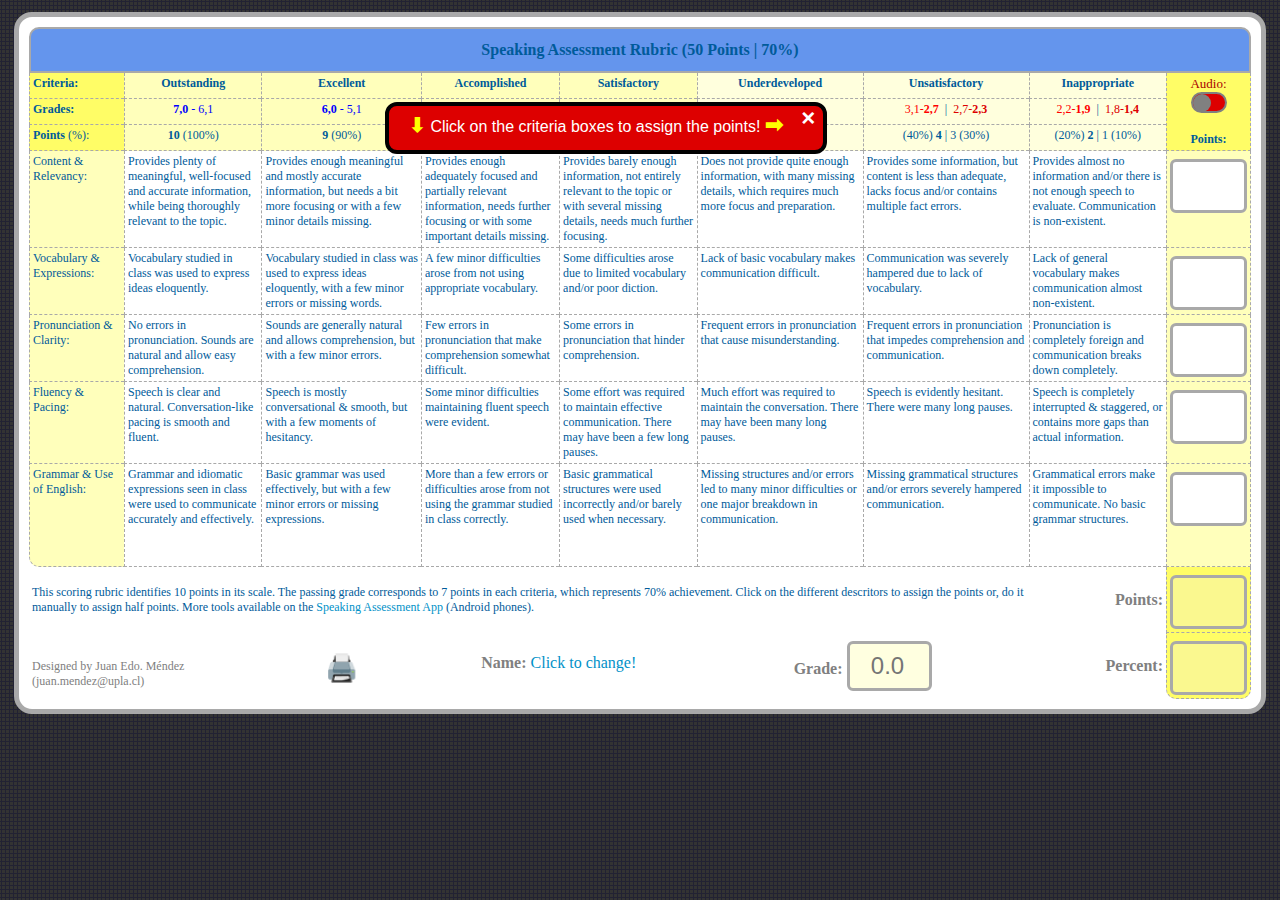
==== commit c1d0796d: "Add files via upload" ====
--- a/index.html
+++ b/index.html
@@ -42,61 +42,61 @@
   <div class="perc7" style="text-align: center; cursor: auto;">(20%) <b>2</b> | 1 (10%)</div>
 
   <div class="content" style="cursor: auto;">Content & Relevancy:</div>
-  <div class="cont1" id="cont1" onclick="Content.value='10'; getResult(); cont1Style();">Provides plenty of meaningful, well-focused and accurate information, while being thoroughly relevant to the topic.</div>
-  <div class="cont2" id="cont2" onclick="Content.value='9'; getResult(); cont2Style();">Provides enough meaningful and mostly accurate information, but needs a bit more focusing or with a few minor details missing.</div>
-  <div class="cont3" id="cont3" onclick="Content.value='8'; getResult(); cont3Style();;">Provides enough adequately focused and partially relevant information, needs further focusing or with some important details missing.</div>
-  <div class="cont4" id="cont4" onclick="Content.value='7'; getResult(); cont4Style();">Provides barely enough information, not entirely relevant to the topic or with several missing details, needs much further focusing.</div>
-  <div class="cont5" id="cont5" onclick="Content.value='6'; getResult(); cont5Style();">Does not provide quite enough information, with many missing details, which requires much more focus and preparation.</div>
-  <div class="cont6" id="cont6" onclick="Content.value='4'; getResult(); cont6Style();">Provides some information, but content is less than adequate, lacks focus and/or contains multiple fact errors.</div>
-  <div class="cont7" id="cont7" onclick="Content.value='2'; getResult(); cont7Style();">Provides almost no information and/or there is not enough speech to evaluate. Communication is non-existent.</div>
-  <div class="xcont" style="text-align: center; border: 1px dashed darkgray; border-style: hidden dashed dashed dashed; cursor: auto;"><input type="number" id="Content" min="1" max="10" step="1" oninput="getResult()"></div>
+  <div class="cont1" id="cont1" onclick="Content.value='10'; getResult(); contColorChange();">Provides plenty of meaningful, well-focused and accurate information, while being thoroughly relevant to the topic.</div>
+  <div class="cont2" id="cont2" onclick="Content.value='9'; getResult(); contColorChange();">Provides enough meaningful and mostly accurate information, but needs a bit more focusing or with a few minor details missing.</div>
+  <div class="cont3" id="cont3" onclick="Content.value='8'; getResult(); contColorChange();">Provides enough adequately focused and partially relevant information, needs further focusing or with some important details missing.</div>
+  <div class="cont4" id="cont4" onclick="Content.value='7'; getResult(); contColorChange();">Provides barely enough information, not entirely relevant to the topic or with several missing details, needs much further focusing.</div>
+  <div class="cont5" id="cont5" onclick="Content.value='6'; getResult(); contColorChange();">Does not provide quite enough information, with many missing details, which requires much more focus and preparation.</div>
+  <div class="cont6" id="cont6" onclick="Content.value='4'; getResult(); contColorChange();">Provides some information, but content is less than adequate, lacks focus and/or contains multiple fact errors.</div>
+  <div class="cont7" id="cont7" onclick="Content.value='2'; getResult(); contColorChange();">Provides almost no information and/or there is not enough speech to evaluate. Communication is non-existent.</div>
+  <div class="xcont" style="text-align: center; border: 1px dashed darkgray; border-style: hidden dashed dashed dashed; cursor: auto;"><input type="number" id="Content" min="0" max="10" step="0.5" oninput="getResult(); contColorChange();"></div>
 
   <div class="vocabulary" style="cursor: auto;">Vocabulary & Expressions:</div>
-  <div class="voca1" id="voca1" onclick="Vocabulary.value='10'; getResult(); voca1Style();">Vocabulary studied in class was used to express ideas eloquently.</div>
-  <div class="voca2" id="voca2" onclick="Vocabulary.value='9'; getResult(); voca2Style();">Vocabulary studied in class was used to express ideas eloquently, with a few minor errors or missing words.</div>
-  <div class="voca3" id="voca3" onclick="Vocabulary.value='8'; getResult(); voca3Style();">A few minor difficulties arose from not using appropriate vocabulary.</div>
-  <div class="voca4" id="voca4" onclick="Vocabulary.value='7'; getResult(); voca4Style();">Some difficulties arose due to limited vocabulary and/or poor diction.</div>
-  <div class="voca5" id="voca5" onclick="Vocabulary.value='6'; getResult(); voca5Style();">Lack of basic vocabulary makes communication difficult.</div>
-  <div class="voca6" id="voca6" onclick="Vocabulary.value='4'; getResult(); voca6Style();">Communication was severely hampered due to lack of vocabulary.</div>
-  <div class="voca7" id="voca7" onclick="Vocabulary.value='2'; getResult(); voca7Style();">Lack of general vocabulary makes communication almost non-existent.</div>
-  <div class="xvoca" style="text-align: center; border: 1px dashed darkgray; border-style: hidden dashed dashed dashed; cursor: auto;"><input type="number" id="Vocabulary" min="1" max="10" step="1" oninput="getResult()"></div>
+  <div class="voca1" id="voca1" onclick="Vocabulary.value='10'; getResult(); vocaColorChange()">Vocabulary studied in class was used to express ideas eloquently.</div>
+  <div class="voca2" id="voca2" onclick="Vocabulary.value='9'; getResult(); vocaColorChange()">Vocabulary studied in class was used to express ideas eloquently, with a few minor errors or missing words.</div>
+  <div class="voca3" id="voca3" onclick="Vocabulary.value='8'; getResult(); vocaColorChange()">A few minor difficulties arose from not using appropriate vocabulary.</div>
+  <div class="voca4" id="voca4" onclick="Vocabulary.value='7'; getResult(); vocaColorChange()">Some difficulties arose due to limited vocabulary and/or poor diction.</div>
+  <div class="voca5" id="voca5" onclick="Vocabulary.value='6'; getResult(); vocaColorChange()">Lack of basic vocabulary makes communication difficult.</div>
+  <div class="voca6" id="voca6" onclick="Vocabulary.value='4'; getResult(); vocaColorChange()">Communication was severely hampered due to lack of vocabulary.</div>
+  <div class="voca7" id="voca7" onclick="Vocabulary.value='2'; getResult(); vocaColorChange()">Lack of general vocabulary makes communication almost non-existent.</div>
+  <div class="xvoca" style="text-align: center; border: 1px dashed darkgray; border-style: hidden dashed dashed dashed; cursor: auto;"><input type="number" id="Vocabulary" min="0" max="10" step="0.5" oninput="getResult(); vocaColorChange();"></div>
 
   <div class="pronunciation" style="cursor: auto;">Pronunciation & Clarity:</div>
-  <div class="pron1" id="pron1" onclick="Pronunciation.value='10'; getResult(); pron1Style();">No errors in pronunciation. Sounds are natural and allow easy comprehension.</div>
-  <div class="pron2" id="pron2" onclick="Pronunciation.value='9'; getResult(); pron2Style();">Sounds are generally natural and allows comprehension, but with a few minor errors.</div>
-  <div class="pron3" id="pron3" onclick="Pronunciation.value='8'; getResult(); pron3Style();">Few errors in pronunciation that make comprehension somewhat difficult.</div>
-  <div class="pron4" id="pron4" onclick="Pronunciation.value='7'; getResult(); pron4Style();">Some errors in pronunciation that hinder comprehension.</div>
-  <div class="pron5" id="pron5" onclick="Pronunciation.value='6'; getResult(); pron5Style();">Frequent errors in pronunciation that cause misunderstanding.</div>
-  <div class="pron6" id="pron6" onclick="Pronunciation.value='4'; getResult(); pron6Style();">Frequent errors in pronunciation that impedes comprehension and communication.</div>
-  <div class="pron7" id="pron7" onclick="Pronunciation.value='2'; getResult(); pron7Style();">Pronunciation is completely foreign and communication breaks down completely.</div>
-  <div class="xpron" style="text-align: center; border: 1px dashed darkgray; border-style: hidden dashed dashed dashed; cursor: auto;"><input type="number" id="Pronunciation" min="1" max="10" step="1" oninput="getResult()"></div>
+  <div class="pron1" id="pron1" onclick="Pronunciation.value='10'; getResult(); pronColorChange();">No errors in pronunciation. Sounds are natural and allow easy comprehension.</div>
+  <div class="pron2" id="pron2" onclick="Pronunciation.value='9'; getResult(); pronColorChange();">Sounds are generally natural and allows comprehension, but with a few minor errors.</div>
+  <div class="pron3" id="pron3" onclick="Pronunciation.value='8'; getResult(); pronColorChange();">Few errors in pronunciation that make comprehension somewhat difficult.</div>
+  <div class="pron4" id="pron4" onclick="Pronunciation.value='7'; getResult(); pronColorChange();">Some errors in pronunciation that hinder comprehension.</div>
+  <div class="pron5" id="pron5" onclick="Pronunciation.value='6'; getResult(); pronColorChange();">Frequent errors in pronunciation that cause misunderstanding.</div>
+  <div class="pron6" id="pron6" onclick="Pronunciation.value='4'; getResult(); pronColorChange();">Frequent errors in pronunciation that impedes comprehension and communication.</div>
+  <div class="pron7" id="pron7" onclick="Pronunciation.value='2'; getResult(); pronColorChange();">Pronunciation is completely foreign and communication breaks down completely.</div>
+  <div class="xpron" style="text-align: center; border: 1px dashed darkgray; border-style: hidden dashed dashed dashed; cursor: auto;"><input type="number" id="Pronunciation" min="0" max="10" step="0.5" oninput="getResult(); pronColorChange();"></div>
 
   <div class="fluency" style="cursor: auto;">Fluency & Pacing:</div>
-  <div class="flue1" id="flue1" onclick="Fluency.value='10'; getResult(); flue1Style();">Speech is clear and natural. Conversation-like pacing is smooth and fluent.</div>
-  <div class="flue2" id="flue2" onclick="Fluency.value='9'; getResult(); flue2Style();">Speech is mostly conversational & smooth, but with a few moments of hesitancy.</div>
-  <div class="flue3" id="flue3" onclick="Fluency.value='8'; getResult(); flue3Style();">Some minor difficulties maintaining fluent speech were evident.</div>
-  <div class="flue4" id="flue4" onclick="Fluency.value='7'; getResult(); flue4Style();">Some effort was required to maintain effective communication. There may have been a few long pauses.</div>
-  <div class="flue5" id="flue5" onclick="Fluency.value='6'; getResult(); flue5Style();">Much effort was required to maintain the conversation. There may have been many long pauses.</div>
-  <div class="flue6" id="flue6" onclick="Fluency.value='4'; getResult(); flue6Style();">Speech is evidently hesitant. There were many long pauses.</div>
-  <div class="flue7" id="flue7" onclick="Fluency.value='2'; getResult(); flue7Style();">Speech is completely interrupted & staggered, or contains more gaps than actual information.</div>
-  <div class="xflue" style="text-align: center; border: 1px dashed darkgray; border-style: hidden dashed dashed dashed; cursor: auto;"><input type="number" id="Fluency" min="1" max="10" step="1" oninput="getResult()"></div>
+  <div class="flue1" id="flue1" onclick="Fluency.value='10'; getResult(); flueColorChange();">Speech is clear and natural. Conversation-like pacing is smooth and fluent.</div>
+  <div class="flue2" id="flue2" onclick="Fluency.value='9'; getResult(); flueColorChange();">Speech is mostly conversational & smooth, but with a few moments of hesitancy.</div>
+  <div class="flue3" id="flue3" onclick="Fluency.value='8'; getResult(); flueColorChange();">Some minor difficulties maintaining fluent speech were evident.</div>
+  <div class="flue4" id="flue4" onclick="Fluency.value='7'; getResult(); flueColorChange();">Some effort was required to maintain effective communication. There may have been a few long pauses.</div>
+  <div class="flue5" id="flue5" onclick="Fluency.value='6'; getResult(); flueColorChange();">Much effort was required to maintain the conversation. There may have been many long pauses.</div>
+  <div class="flue6" id="flue6" onclick="Fluency.value='4'; getResult(); flueColorChange();">Speech is evidently hesitant. There were many long pauses.</div>
+  <div class="flue7" id="flue7" onclick="Fluency.value='2'; getResult(); flueColorChange();">Speech is completely interrupted & staggered, or contains more gaps than actual information.</div>
+  <div class="xflue" style="text-align: center; border: 1px dashed darkgray; border-style: hidden dashed dashed dashed; cursor: auto;"><input type="number" id="Fluency" min="0" max="10" step="0.5" oninput="getResult(); flueColorChange();"></div>
 
   <div class="grammar" style="cursor: auto;">Grammar & Use of English:</div>
-  <div class="gram1" id="gram1" onclick="Grammar.value='10'; getResult(); gram1Style();">Grammar and idiomatic expressions seen in class were used to communicate accurately and effectively.</div>
-  <div class="gram2" id="gram2" onclick="Grammar.value='9'; getResult(); gram2Style();">Basic grammar was used effectively, but with a few minor errors or missing expressions.</div>
-  <div class="gram3" id="gram3" onclick="Grammar.value='8'; getResult(); gram3Style();">More than a few errors or difficulties arose from not using the grammar studied in class correctly.</div>
-  <div class="gram4" id="gram4" onclick="Grammar.value='7'; getResult(); gram4Style();">Basic grammatical structures were used incorrectly and/or barely used when necessary.</div>
-  <div class="gram5" id="gram5" onclick="Grammar.value='6'; getResult(); gram5Style();">Missing structures and/or errors led to many minor difficulties or one major breakdown in communication.</div>
-  <div class="gram6" id="gram6" onclick="Grammar.value='4'; getResult(); gram6Style();">Missing grammatical structures and/or errors severely hampered communication.</div>
-  <div class="gram7" id="gram7" onclick="Grammar.value='2'; getResult(); gram7Style();">Grammatical errors make it impossible to communicate. No basic grammar structures.</div>
-  <div class="xgram" style="text-align: center; border: 1px dashed darkgray; border-style: hidden dashed dashed dashed; cursor: auto;"><input type="number" id="Grammar" min="1" max="10" step="1" oninput="getResult()"><br><input type="button" id="result" value="Grade!" onclick="getResult()" style="float: right;"></div>
-
-  <div class="foot" style="border: 0px dashed darkgray; cursor: auto;"><p class="footnotes">This scoring rubric identifies 10 points in its scale. The passing grade corresponds to 7 points in each criteria, which represents 70% achievement. Click on the different descritors to assign the points or do it manually. <font color="darkred">Half points cannot be assigned on this online form.</font> More tools available on this <a href="https://play.google.com/store/apps/details?id=speaking.assessment.rubric" target="_blank">Speaking Assessment App</a>.</p></div>
+  <div class="gram1" id="gram1" onclick="Grammar.value='10'; getResult(); gramColorChange();">Grammar and idiomatic expressions seen in class were used to communicate accurately and effectively.</div>
+  <div class="gram2" id="gram2" onclick="Grammar.value='9'; getResult(); gramColorChange();">Basic grammar was used effectively, but with a few minor errors or missing expressions.</div>
+  <div class="gram3" id="gram3" onclick="Grammar.value='8'; getResult(); gramColorChange();">More than a few errors or difficulties arose from not using the grammar studied in class correctly.</div>
+  <div class="gram4" id="gram4" onclick="Grammar.value='7'; getResult(); gramColorChange();">Basic grammatical structures were used incorrectly and/or barely used when necessary.</div>
+  <div class="gram5" id="gram5" onclick="Grammar.value='6'; getResult(); gramColorChange();">Missing structures and/or errors led to many minor difficulties or one major breakdown in communication.</div>
+  <div class="gram6" id="gram6" onclick="Grammar.value='4'; getResult(); gramColorChange();">Missing grammatical structures and/or errors severely hampered communication.</div>
+  <div class="gram7" id="gram7" onclick="Grammar.value='2'; getResult(); gramColorChange();">Grammatical errors make it impossible to communicate. No basic grammar structures.</div>
+  <div class="xgram" style="text-align: center; border: 1px dashed darkgray; border-style: hidden dashed dashed dashed; cursor: auto;"><input type="number" id="Grammar" min="0" max="10" step="0.5" oninput="getResult(); gramColorChange();"><br><input type="button" id="result" value="Grade!" onclick="getResult()" style="float: right;"></div>
+
+  <div class="foot" style="border: 0px dashed darkgray; cursor: auto;"><p class="footnotes">This scoring rubric identifies 10 points in its scale. The passing grade corresponds to 7 points in each criteria, which represents 70% achievement. Click on the different descritors to assign the points or, do it manually to assign half points. More tools available on the <a href="https://play.google.com/store/apps/details?id=speaking.assessment.rubric" target="_blank">Speaking Assessment App</a> (Android phones).</p></div>
   <div class="label1" style="border: 0px dashed darkgray; cursor: auto; text-align: right;"><font size="3px" color="gray"><b>Points:</b></font></div>
-  <div class="sum" style="text-align: center; border: 1px dashed darkgray; border-style: hidden dashed dashed dashed; cursor: not-allowed;"><input type="number" class="TheResults" title="Points" id="Points" READONLY disabled="disabled" min="5" max="50"></div>
+  <div class="sum" style="text-align: center; border: 1px dashed darkgray; border-style: hidden dashed dashed dashed; cursor: not-allowed;"><input type="number" class="TheResults" title="Points" id="Points" READONLY disabled="disabled" min="5" max="50" step="0.5"></div>
 
   <div class="design" style="border: 0px dashed darkgray; cursor: grab;"><font color="gray"><br>Designed by Juan Edo. Méndez (juan.mendez@upla.cl)</font></div>
-  <div class="printout" style="border: 0px dashed darkgray; cursor: auto; text-align: center;"><font size="6px" color="gray"><a onclick="window.print()" style="cursor: pointer;">&#x1f5b6</a></font></div>
+  <div class="printout" style="border: 0px dashed darkgray; cursor: auto; text-align: center;"><font size="6px" color="gray"><a onclick="window.print()" style="cursor: pointer;"><small>🖨️</small></a></font></div>
   <div class="name" style="border: 0px dashed darkgray; cursor: auto; text-align: center;"><font size="3px" color="gray"><br><b>Name: </b><a class="students-name" id="students-name" onclick="getStudentName()" style="cursor: pointer;">Click to change!</a></font></div>
   <div class="final" style="border: 0px dashed darkgray; cursor: auto; text-align: center;"><font size="3px" color="gray"><b>Grade: <input type="number" title="FinalGrade" id="FinalGrade" class="FinalGrade" READONLY disabled="disabled" min="1.0" max="7.0" step="0.1" placeholder="0.0"></b></font></div>
   <div class="label2" style="border: 0px dashed darkgray; cursor: auto; text-align: right;"><font size="3px" color="gray"><b>Percent:</b></font></div>
@@ -133,637 +133,859 @@
 <!-- EVALUATION SCRIPT -->
 
 
-<script type="text/javascript">
-function cont1Style() {
-    var content1 = document.getElementById("cont1");
-    var content2 = document.getElementById("cont2");
-    var content3 = document.getElementById("cont3");
-    var content4 = document.getElementById("cont4");
-    var content5 = document.getElementById("cont5");
-    var content6 = document.getElementById("cont6");
-    var content7 = document.getElementById("cont7");
-    content1.style.backgroundColor = "#A7C7E7";
-    content2.style.backgroundColor = "#FFFFFF";
-    content3.style.backgroundColor = "#FFFFFF";
-    content4.style.backgroundColor = "#FFFFFF";
-    content5.style.backgroundColor = "#FFFFFF";
-    content6.style.backgroundColor = "#FFFFFF";
-    content7.style.backgroundColor = "#FFFFFF"; }
-</script>
-
-<script type="text/javascript">
-function cont2Style() {
-    var content1 = document.getElementById("cont1");
-    var content2 = document.getElementById("cont2");
-    var content3 = document.getElementById("cont3");
-    var content4 = document.getElementById("cont4");
-    var content5 = document.getElementById("cont5");
-    var content6 = document.getElementById("cont6");
-    var content7 = document.getElementById("cont7");
-    content1.style.backgroundColor = "#FFFFFF";
-    content2.style.backgroundColor = "#A7C7E7";
-    content3.style.backgroundColor = "#FFFFFF";
-    content4.style.backgroundColor = "#FFFFFF";
-    content5.style.backgroundColor = "#FFFFFF";
-    content6.style.backgroundColor = "#FFFFFF";
-    content7.style.backgroundColor = "#FFFFFF"; }
-</script>
-
-<script type="text/javascript">
-function cont3Style() {
-    var content1 = document.getElementById("cont1");
-    var content2 = document.getElementById("cont2");
-    var content3 = document.getElementById("cont3");
-    var content4 = document.getElementById("cont4");
-    var content5 = document.getElementById("cont5");
-    var content6 = document.getElementById("cont6");
-    var content7 = document.getElementById("cont7");
-    content1.style.backgroundColor = "#FFFFFF";
-    content2.style.backgroundColor = "#FFFFFF";
-    content3.style.backgroundColor = "#A7C7E7";
-    content4.style.backgroundColor = "#FFFFFF";
-    content5.style.backgroundColor = "#FFFFFF";
-    content6.style.backgroundColor = "#FFFFFF";
-    content7.style.backgroundColor = "#FFFFFF"; }
-</script>
-
-<script type="text/javascript">
-function cont4Style() {
-    var content1 = document.getElementById("cont1");
-    var content2 = document.getElementById("cont2");
-    var content3 = document.getElementById("cont3");
-    var content4 = document.getElementById("cont4");
-    var content5 = document.getElementById("cont5");
-    var content6 = document.getElementById("cont6");
-    var content7 = document.getElementById("cont7");
-    content1.style.backgroundColor = "#FFFFFF";
-    content2.style.backgroundColor = "#FFFFFF";
-    content3.style.backgroundColor = "#FFFFFF";
-    content4.style.backgroundColor = "#A7C7E7";
-    content5.style.backgroundColor = "#FFFFFF";
-    content6.style.backgroundColor = "#FFFFFF";
-    content7.style.backgroundColor = "#FFFFFF"; }
-</script>
-
-<script type="text/javascript">
-function cont5Style() {
-    var content1 = document.getElementById("cont1");
-    var content2 = document.getElementById("cont2");
-    var content3 = document.getElementById("cont3");
-    var content4 = document.getElementById("cont4");
-    var content5 = document.getElementById("cont5");
-    var content6 = document.getElementById("cont6");
-    var content7 = document.getElementById("cont7");
-    content1.style.backgroundColor = "#FFFFFF";
-    content2.style.backgroundColor = "#FFFFFF";
-    content3.style.backgroundColor = "#FFFFFF";
-    content4.style.backgroundColor = "#FFFFFF";
-    content5.style.backgroundColor = "#F2A2E8";
-    content6.style.backgroundColor = "#FFFFFF";
-    content7.style.backgroundColor = "#FFFFFF"; }
-</script>
-
-<script type="text/javascript">
-function cont6Style() {
-    var content1 = document.getElementById("cont1");
-    var content2 = document.getElementById("cont2");
-    var content3 = document.getElementById("cont3");
-    var content4 = document.getElementById("cont4");
-    var content5 = document.getElementById("cont5");
-    var content6 = document.getElementById("cont6");
-    var content7 = document.getElementById("cont7");
-    content1.style.backgroundColor = "#FFFFFF";
-    content2.style.backgroundColor = "#FFFFFF";
-    content3.style.backgroundColor = "#FFFFFF";
-    content4.style.backgroundColor = "#FFFFFF";
-    content5.style.backgroundColor = "#FFFFFF";
-    content6.style.backgroundColor = "#F2A2E8";
-    content7.style.backgroundColor = "#FFFFFF"; }
-</script>
-
-<script type="text/javascript">
-function cont7Style() {
-    var content1 = document.getElementById("cont1");
-    var content2 = document.getElementById("cont2");
-    var content3 = document.getElementById("cont3");
-    var content4 = document.getElementById("cont4");
-    var content5 = document.getElementById("cont5");
-    var content6 = document.getElementById("cont6");
-    var content7 = document.getElementById("cont7");
-    content1.style.backgroundColor = "#FFFFFF";
-    content2.style.backgroundColor = "#FFFFFF";
-    content3.style.backgroundColor = "#FFFFFF";
-    content4.style.backgroundColor = "#FFFFFF";
-    content5.style.backgroundColor = "#FFFFFF";
-    content6.style.backgroundColor = "#FFFFFF";
-    content7.style.backgroundColor = "#F2A2E8"; }
-</script>
-
-<script type="text/javascript">
-function voca1Style() {
-    var vocabulary1 = document.getElementById("voca1");
-    var vocabulary2 = document.getElementById("voca2");
-    var vocabulary3 = document.getElementById("voca3");
-    var vocabulary4 = document.getElementById("voca4");
-    var vocabulary5 = document.getElementById("voca5");
-    var vocabulary6 = document.getElementById("voca6");
-    var vocabulary7 = document.getElementById("voca7");
-    vocabulary1.style.backgroundColor = "#A7C7E7";
-    vocabulary2.style.backgroundColor = "#FFFFFF";
-    vocabulary3.style.backgroundColor = "#FFFFFF";
-    vocabulary4.style.backgroundColor = "#FFFFFF";
-    vocabulary5.style.backgroundColor = "#FFFFFF";
-    vocabulary6.style.backgroundColor = "#FFFFFF";
-    vocabulary7.style.backgroundColor = "#FFFFFF"; }
-</script>
-
-<script type="text/javascript">
-function voca2Style() {
-    var vocabulary1 = document.getElementById("voca1");
-    var vocabulary2 = document.getElementById("voca2");
-    var vocabulary3 = document.getElementById("voca3");
-    var vocabulary4 = document.getElementById("voca4");
-    var vocabulary5 = document.getElementById("voca5");
-    var vocabulary6 = document.getElementById("voca6");
-    var vocabulary7 = document.getElementById("voca7");
-    vocabulary1.style.backgroundColor = "#FFFFFF";
-    vocabulary2.style.backgroundColor = "#A7C7E7";
-    vocabulary3.style.backgroundColor = "#FFFFFF";
-    vocabulary4.style.backgroundColor = "#FFFFFF";
-    vocabulary5.style.backgroundColor = "#FFFFFF";
-    vocabulary6.style.backgroundColor = "#FFFFFF";
-    vocabulary7.style.backgroundColor = "#FFFFFF"; }
-</script>
-
-<script type="text/javascript">
-function voca3Style() {
-    var vocabulary1 = document.getElementById("voca1");
-    var vocabulary2 = document.getElementById("voca2");
-    var vocabulary3 = document.getElementById("voca3");
-    var vocabulary4 = document.getElementById("voca4");
-    var vocabulary5 = document.getElementById("voca5");
-    var vocabulary6 = document.getElementById("voca6");
-    var vocabulary7 = document.getElementById("voca7");
-    vocabulary1.style.backgroundColor = "#FFFFFF";
-    vocabulary2.style.backgroundColor = "#FFFFFF";
-    vocabulary3.style.backgroundColor = "#A7C7E7";
-    vocabulary4.style.backgroundColor = "#FFFFFF";
-    vocabulary5.style.backgroundColor = "#FFFFFF";
-    vocabulary6.style.backgroundColor = "#FFFFFF";
-    vocabulary7.style.backgroundColor = "#FFFFFF"; }
-</script>
-
-<script type="text/javascript">
-function voca4Style() {
-    var vocabulary1 = document.getElementById("voca1");
-    var vocabulary2 = document.getElementById("voca2");
-    var vocabulary3 = document.getElementById("voca3");
-    var vocabulary4 = document.getElementById("voca4");
-    var vocabulary5 = document.getElementById("voca5");
-    var vocabulary6 = document.getElementById("voca6");
-    var vocabulary7 = document.getElementById("voca7");
-    vocabulary1.style.backgroundColor = "#FFFFFF";
-    vocabulary2.style.backgroundColor = "#FFFFFF";
-    vocabulary3.style.backgroundColor = "#FFFFFF";
-    vocabulary4.style.backgroundColor = "#A7C7E7";
-    vocabulary5.style.backgroundColor = "#FFFFFF";
-    vocabulary6.style.backgroundColor = "#FFFFFF";
-    vocabulary7.style.backgroundColor = "#FFFFFF"; }
-</script>
-
-<script type="text/javascript">
-function voca5Style() {
-    var vocabulary1 = document.getElementById("voca1");
-    var vocabulary2 = document.getElementById("voca2");
-    var vocabulary3 = document.getElementById("voca3");
-    var vocabulary4 = document.getElementById("voca4");
-    var vocabulary5 = document.getElementById("voca5");
-    var vocabulary6 = document.getElementById("voca6");
-    var vocabulary7 = document.getElementById("voca7");
-    vocabulary1.style.backgroundColor = "#FFFFFF";
-    vocabulary2.style.backgroundColor = "#FFFFFF";
-    vocabulary3.style.backgroundColor = "#FFFFFF";
-    vocabulary4.style.backgroundColor = "#FFFFFF";
-    vocabulary5.style.backgroundColor = "#F2A2E8";
-    vocabulary6.style.backgroundColor = "#FFFFFF";
-    vocabulary7.style.backgroundColor = "#FFFFFF"; }
-</script>
-
-<script type="text/javascript">
-function voca6Style() {
-    var vocabulary1 = document.getElementById("voca1");
-    var vocabulary2 = document.getElementById("voca2");
-    var vocabulary3 = document.getElementById("voca3");
-    var vocabulary4 = document.getElementById("voca4");
-    var vocabulary5 = document.getElementById("voca5");
-    var vocabulary6 = document.getElementById("voca6");
-    var vocabulary7 = document.getElementById("voca7");
-    vocabulary1.style.backgroundColor = "#FFFFFF";
-    vocabulary2.style.backgroundColor = "#FFFFFF";
-    vocabulary3.style.backgroundColor = "#FFFFFF";
-    vocabulary4.style.backgroundColor = "#FFFFFF";
-    vocabulary5.style.backgroundColor = "#FFFFFF";
-    vocabulary6.style.backgroundColor = "#F2A2E8";
-    vocabulary7.style.backgroundColor = "#FFFFFF"; }
-</script>
-
-<script type="text/javascript">
-function voca7Style() {
-    var vocabulary1 = document.getElementById("voca1");
-    var vocabulary2 = document.getElementById("voca2");
-    var vocabulary3 = document.getElementById("voca3");
-    var vocabulary4 = document.getElementById("voca4");
-    var vocabulary5 = document.getElementById("voca5");
-    var vocabulary6 = document.getElementById("voca6");
-    var vocabulary7 = document.getElementById("voca7");
-    vocabulary1.style.backgroundColor = "#FFFFFF";
-    vocabulary2.style.backgroundColor = "#FFFFFF";
-    vocabulary3.style.backgroundColor = "#FFFFFF";
-    vocabulary4.style.backgroundColor = "#FFFFFF";
-    vocabulary5.style.backgroundColor = "#FFFFFF";
-    vocabulary6.style.backgroundColor = "#FFFFFF";
-    vocabulary7.style.backgroundColor = "#F2A2E8"; }
-</script>
-
-<script type="text/javascript">
-function pron1Style() {
-    var pronunciation1 = document.getElementById("pron1");
-    var pronunciation2 = document.getElementById("pron2");
-    var pronunciation3 = document.getElementById("pron3");
-    var pronunciation4 = document.getElementById("pron4");
-    var pronunciation5 = document.getElementById("pron5");
-    var pronunciation6 = document.getElementById("pron6");
-    var pronunciation7 = document.getElementById("pron7");
-    pronunciation1.style.backgroundColor = "#A7C7E7";
-    pronunciation2.style.backgroundColor = "#FFFFFF";
-    pronunciation3.style.backgroundColor = "#FFFFFF";
-    pronunciation4.style.backgroundColor = "#FFFFFF";
-    pronunciation5.style.backgroundColor = "#FFFFFF";
-    pronunciation6.style.backgroundColor = "#FFFFFF";
-    pronunciation7.style.backgroundColor = "#FFFFFF"; }
-</script>
-
-<script type="text/javascript">
-function pron2Style() {
-    var pronunciation1 = document.getElementById("pron1");
-    var pronunciation2 = document.getElementById("pron2");
-    var pronunciation3 = document.getElementById("pron3");
-    var pronunciation4 = document.getElementById("pron4");
-    var pronunciation5 = document.getElementById("pron5");
-    var pronunciation6 = document.getElementById("pron6");
-    var pronunciation7 = document.getElementById("pron7");
-    pronunciation1.style.backgroundColor = "#FFFFFF";
-    pronunciation2.style.backgroundColor = "#A7C7E7";
-    pronunciation3.style.backgroundColor = "#FFFFFF";
-    pronunciation4.style.backgroundColor = "#FFFFFF";
-    pronunciation5.style.backgroundColor = "#FFFFFF";
-    pronunciation6.style.backgroundColor = "#FFFFFF";
-    pronunciation7.style.backgroundColor = "#FFFFFF"; }
-</script>
-
-<script type="text/javascript">
-function pron3Style() {
-    var pronunciation1 = document.getElementById("pron1");
-    var pronunciation2 = document.getElementById("pron2");
-    var pronunciation3 = document.getElementById("pron3");
-    var pronunciation4 = document.getElementById("pron4");
-    var pronunciation5 = document.getElementById("pron5");
-    var pronunciation6 = document.getElementById("pron6");
-    var pronunciation7 = document.getElementById("pron7");
-    pronunciation1.style.backgroundColor = "#FFFFFF";
-    pronunciation2.style.backgroundColor = "#FFFFFF";
-    pronunciation3.style.backgroundColor = "#A7C7E7";
-    pronunciation4.style.backgroundColor = "#FFFFFF";
-    pronunciation5.style.backgroundColor = "#FFFFFF";
-    pronunciation6.style.backgroundColor = "#FFFFFF";
-    pronunciation7.style.backgroundColor = "#FFFFFF"; }
-</script>
-
-<script type="text/javascript">
-function pron4Style() {
-    var pronunciation1 = document.getElementById("pron1");
-    var pronunciation2 = document.getElementById("pron2");
-    var pronunciation3 = document.getElementById("pron3");
-    var pronunciation4 = document.getElementById("pron4");
-    var pronunciation5 = document.getElementById("pron5");
-    var pronunciation6 = document.getElementById("pron6");
-    var pronunciation7 = document.getElementById("pron7");
-    pronunciation1.style.backgroundColor = "#FFFFFF";
-    pronunciation2.style.backgroundColor = "#FFFFFF";
-    pronunciation3.style.backgroundColor = "#FFFFFF";
-    pronunciation4.style.backgroundColor = "#A7C7E7";
-    pronunciation5.style.backgroundColor = "#FFFFFF";
-    pronunciation6.style.backgroundColor = "#FFFFFF";
-    pronunciation7.style.backgroundColor = "#FFFFFF"; }
-</script>
-
-<script type="text/javascript">
-function pron5Style() {
-    var pronunciation1 = document.getElementById("pron1");
-    var pronunciation2 = document.getElementById("pron2");
-    var pronunciation3 = document.getElementById("pron3");
-    var pronunciation4 = document.getElementById("pron4");
-    var pronunciation5 = document.getElementById("pron5");
-    var pronunciation6 = document.getElementById("pron6");
-    var pronunciation7 = document.getElementById("pron7");
-    pronunciation1.style.backgroundColor = "#FFFFFF";
-    pronunciation2.style.backgroundColor = "#FFFFFF";
-    pronunciation3.style.backgroundColor = "#FFFFFF";
-    pronunciation4.style.backgroundColor = "#FFFFFF";
-    pronunciation5.style.backgroundColor = "#F2A2E8";
-    pronunciation6.style.backgroundColor = "#FFFFFF";
-    pronunciation7.style.backgroundColor = "#FFFFFF"; }
-</script>
-
-<script type="text/javascript">
-function pron6Style() {
-    var pronunciation1 = document.getElementById("pron1");
-    var pronunciation2 = document.getElementById("pron2");
-    var pronunciation3 = document.getElementById("pron3");
-    var pronunciation4 = document.getElementById("pron4");
-    var pronunciation5 = document.getElementById("pron5");
-    var pronunciation6 = document.getElementById("pron6");
-    var pronunciation7 = document.getElementById("pron7");
-    pronunciation1.style.backgroundColor = "#FFFFFF";
-    pronunciation2.style.backgroundColor = "#FFFFFF";
-    pronunciation3.style.backgroundColor = "#FFFFFF";
-    pronunciation4.style.backgroundColor = "#FFFFFF";
-    pronunciation5.style.backgroundColor = "#FFFFFF";
-    pronunciation6.style.backgroundColor = "#F2A2E8";
-    pronunciation7.style.backgroundColor = "#FFFFFF"; }
-</script>
-
-<script type="text/javascript">
-function pron7Style() {
-    var pronunciation1 = document.getElementById("pron1");
-    var pronunciation2 = document.getElementById("pron2");
-    var pronunciation3 = document.getElementById("pron3");
-    var pronunciation4 = document.getElementById("pron4");
-    var pronunciation5 = document.getElementById("pron5");
-    var pronunciation6 = document.getElementById("pron6");
-    var pronunciation7 = document.getElementById("pron7");
-    pronunciation1.style.backgroundColor = "#FFFFFF";
-    pronunciation2.style.backgroundColor = "#FFFFFF";
-    pronunciation3.style.backgroundColor = "#FFFFFF";
-    pronunciation4.style.backgroundColor = "#FFFFFF";
-    pronunciation5.style.backgroundColor = "#FFFFFF";
-    pronunciation6.style.backgroundColor = "#FFFFFF";
-    pronunciation7.style.backgroundColor = "#F2A2E8"; }
-</script>
-
-
-
-<script type="text/javascript">
-function flue1Style() {
-    var fluency1 = document.getElementById("flue1");
-    var fluency2 = document.getElementById("flue2");
-    var fluency3 = document.getElementById("flue3");
-    var fluency4 = document.getElementById("flue4");
-    var fluency5 = document.getElementById("flue5");
-    var fluency6 = document.getElementById("flue6");
-    var fluency7 = document.getElementById("flue7");
-    fluency1.style.backgroundColor = "#A7C7E7";
-    fluency2.style.backgroundColor = "#FFFFFF";
-    fluency3.style.backgroundColor = "#FFFFFF";
-    fluency4.style.backgroundColor = "#FFFFFF";
-    fluency5.style.backgroundColor = "#FFFFFF";
-    fluency6.style.backgroundColor = "#FFFFFF";
-    fluency7.style.backgroundColor = "#FFFFFF"; }
-</script>
-
-<script type="text/javascript">
-function flue2Style() {
-    var fluency1 = document.getElementById("flue1");
-    var fluency2 = document.getElementById("flue2");
-    var fluency3 = document.getElementById("flue3");
-    var fluency4 = document.getElementById("flue4");
-    var fluency5 = document.getElementById("flue5");
-    var fluency6 = document.getElementById("flue6");
-    var fluency7 = document.getElementById("flue7");
-    fluency1.style.backgroundColor = "#FFFFFF";
-    fluency2.style.backgroundColor = "#A7C7E7";
-    fluency3.style.backgroundColor = "#FFFFFF";
-    fluency4.style.backgroundColor = "#FFFFFF";
-    fluency5.style.backgroundColor = "#FFFFFF";
-    fluency6.style.backgroundColor = "#FFFFFF";
-    fluency7.style.backgroundColor = "#FFFFFF"; }
-</script>
-
-<script type="text/javascript">
-function flue3Style() {
-    var fluency1 = document.getElementById("flue1");
-    var fluency2 = document.getElementById("flue2");
-    var fluency3 = document.getElementById("flue3");
-    var fluency4 = document.getElementById("flue4");
-    var fluency5 = document.getElementById("flue5");
-    var fluency6 = document.getElementById("flue6");
-    var fluency7 = document.getElementById("flue7");
-    fluency1.style.backgroundColor = "#FFFFFF";
-    fluency2.style.backgroundColor = "#FFFFFF";
-    fluency3.style.backgroundColor = "#A7C7E7";
-    fluency4.style.backgroundColor = "#FFFFFF";
-    fluency5.style.backgroundColor = "#FFFFFF";
-    fluency6.style.backgroundColor = "#FFFFFF";
-    fluency7.style.backgroundColor = "#FFFFFF"; }
-</script>
-
-<script type="text/javascript">
-function flue4Style() {
-    var fluency1 = document.getElementById("flue1");
-    var fluency2 = document.getElementById("flue2");
-    var fluency3 = document.getElementById("flue3");
-    var fluency4 = document.getElementById("flue4");
-    var fluency5 = document.getElementById("flue5");
-    var fluency6 = document.getElementById("flue6");
-    var fluency7 = document.getElementById("flue7");
-    fluency1.style.backgroundColor = "#FFFFFF";
-    fluency2.style.backgroundColor = "#FFFFFF";
-    fluency3.style.backgroundColor = "#FFFFFF";
-    fluency4.style.backgroundColor = "#A7C7E7";
-    fluency5.style.backgroundColor = "#FFFFFF";
-    fluency6.style.backgroundColor = "#FFFFFF";
-    fluency7.style.backgroundColor = "#FFFFFF"; }
-</script>
-
-<script type="text/javascript">
-function flue5Style() {
-    var fluency1 = document.getElementById("flue1");
-    var fluency2 = document.getElementById("flue2");
-    var fluency3 = document.getElementById("flue3");
-    var fluency4 = document.getElementById("flue4");
-    var fluency5 = document.getElementById("flue5");
-    var fluency6 = document.getElementById("flue6");
-    var fluency7 = document.getElementById("flue7");
-    fluency1.style.backgroundColor = "#FFFFFF";
-    fluency2.style.backgroundColor = "#FFFFFF";
-    fluency3.style.backgroundColor = "#FFFFFF";
-    fluency4.style.backgroundColor = "#FFFFFF";
-    fluency5.style.backgroundColor = "#F2A2E8";
-    fluency6.style.backgroundColor = "#FFFFFF";
-    fluency7.style.backgroundColor = "#FFFFFF"; }
-</script>
-
-<script type="text/javascript">
-function flue6Style() {
-    var fluency1 = document.getElementById("flue1");
-    var fluency2 = document.getElementById("flue2");
-    var fluency3 = document.getElementById("flue3");
-    var fluency4 = document.getElementById("flue4");
-    var fluency5 = document.getElementById("flue5");
-    var fluency6 = document.getElementById("flue6");
-    var fluency7 = document.getElementById("flue7");
-    fluency1.style.backgroundColor = "#FFFFFF";
-    fluency2.style.backgroundColor = "#FFFFFF";
-    fluency3.style.backgroundColor = "#FFFFFF";
-    fluency4.style.backgroundColor = "#FFFFFF";
-    fluency5.style.backgroundColor = "#FFFFFF";
-    fluency6.style.backgroundColor = "#F2A2E8";
-    fluency7.style.backgroundColor = "#FFFFFF"; }
-</script>
-
-<script type="text/javascript">
-function flue7Style() {
-    var fluency1 = document.getElementById("flue1");
-    var fluency2 = document.getElementById("flue2");
-    var fluency3 = document.getElementById("flue3");
-    var fluency4 = document.getElementById("flue4");
-    var fluency5 = document.getElementById("flue5");
-    var fluency6 = document.getElementById("flue6");
-    var fluency7 = document.getElementById("flue7");
-    fluency1.style.backgroundColor = "#FFFFFF";
-    fluency2.style.backgroundColor = "#FFFFFF";
-    fluency3.style.backgroundColor = "#FFFFFF";
-    fluency4.style.backgroundColor = "#FFFFFF";
-    fluency5.style.backgroundColor = "#FFFFFF";
-    fluency6.style.backgroundColor = "#FFFFFF";
-    fluency7.style.backgroundColor = "#F2A2E8"; }
-</script>
-
-<script type="text/javascript">
-function gram1Style() {
-    var grammar1 = document.getElementById("gram1");
-    var grammar2 = document.getElementById("gram2");
-    var grammar3 = document.getElementById("gram3");
-    var grammar4 = document.getElementById("gram4");
-    var grammar5 = document.getElementById("gram5");
-    var grammar6 = document.getElementById("gram6");
-    var grammar7 = document.getElementById("gram7");
-    grammar1.style.backgroundColor = "#A7C7E7";
-    grammar2.style.backgroundColor = "#FFFFFF";
-    grammar3.style.backgroundColor = "#FFFFFF";
-    grammar4.style.backgroundColor = "#FFFFFF";
-    grammar5.style.backgroundColor = "#FFFFFF";
-    grammar6.style.backgroundColor = "#FFFFFF";
-    grammar7.style.backgroundColor = "#FFFFFF"; }
-</script>
-
-<script type="text/javascript">
-function gram2Style() {
-    var grammar1 = document.getElementById("gram1");
-    var grammar2 = document.getElementById("gram2");
-    var grammar3 = document.getElementById("gram3");
-    var grammar4 = document.getElementById("gram4");
-    var grammar5 = document.getElementById("gram5");
-    var grammar6 = document.getElementById("gram6");
-    var grammar7 = document.getElementById("gram7");
-    grammar1.style.backgroundColor = "#FFFFFF";
-    grammar2.style.backgroundColor = "#A7C7E7";
-    grammar3.style.backgroundColor = "#FFFFFF";
-    grammar4.style.backgroundColor = "#FFFFFF";
-    grammar5.style.backgroundColor = "#FFFFFF";
-    grammar6.style.backgroundColor = "#FFFFFF";
-    grammar7.style.backgroundColor = "#FFFFFF"; }
-</script>
-
-<script type="text/javascript">
-function gram3Style() {
-    var grammar1 = document.getElementById("gram1");
-    var grammar2 = document.getElementById("gram2");
-    var grammar3 = document.getElementById("gram3");
-    var grammar4 = document.getElementById("gram4");
-    var grammar5 = document.getElementById("gram5");
-    var grammar6 = document.getElementById("gram6");
-    var grammar7 = document.getElementById("gram7");
-    grammar1.style.backgroundColor = "#FFFFFF";
-    grammar2.style.backgroundColor = "#FFFFFF";
-    grammar3.style.backgroundColor = "#A7C7E7";
-    grammar4.style.backgroundColor = "#FFFFFF";
-    grammar5.style.backgroundColor = "#FFFFFF";
-    grammar6.style.backgroundColor = "#FFFFFF";
-    grammar7.style.backgroundColor = "#FFFFFF"; }
-</script>
-
-<script type="text/javascript">
-function gram4Style() {
-    var grammar1 = document.getElementById("gram1");
-    var grammar2 = document.getElementById("gram2");
-    var grammar3 = document.getElementById("gram3");
-    var grammar4 = document.getElementById("gram4");
-    var grammar5 = document.getElementById("gram5");
-    var grammar6 = document.getElementById("gram6");
-    var grammar7 = document.getElementById("gram7");
-    grammar1.style.backgroundColor = "#FFFFFF";
-    grammar2.style.backgroundColor = "#FFFFFF";
-    grammar3.style.backgroundColor = "#FFFFFF";
-    grammar4.style.backgroundColor = "#A7C7E7";
-    grammar5.style.backgroundColor = "#FFFFFF";
-    grammar6.style.backgroundColor = "#FFFFFF";
-    grammar7.style.backgroundColor = "#FFFFFF"; }
-</script>
-
-<script type="text/javascript">
-function gram5Style() {
-    var grammar1 = document.getElementById("gram1");
-    var grammar2 = document.getElementById("gram2");
-    var grammar3 = document.getElementById("gram3");
-    var grammar4 = document.getElementById("gram4");
-    var grammar5 = document.getElementById("gram5");
-    var grammar6 = document.getElementById("gram6");
-    var grammar7 = document.getElementById("gram7");
-    grammar1.style.backgroundColor = "#FFFFFF";
-    grammar2.style.backgroundColor = "#FFFFFF";
-    grammar3.style.backgroundColor = "#FFFFFF";
-    grammar4.style.backgroundColor = "#FFFFFF";
-    grammar5.style.backgroundColor = "#F2A2E8";
-    grammar6.style.backgroundColor = "#FFFFFF";
-    grammar7.style.backgroundColor = "#FFFFFF"; }
-</script>
-
-<script type="text/javascript">
-function gram6Style() {
-    var grammar1 = document.getElementById("gram1");
-    var grammar2 = document.getElementById("gram2");
-    var grammar3 = document.getElementById("gram3");
-    var grammar4 = document.getElementById("gram4");
-    var grammar5 = document.getElementById("gram5");
-    var grammar6 = document.getElementById("gram6");
-    var grammar7 = document.getElementById("gram7");
-    grammar1.style.backgroundColor = "#FFFFFF";
-    grammar2.style.backgroundColor = "#FFFFFF";
-    grammar3.style.backgroundColor = "#FFFFFF";
-    grammar4.style.backgroundColor = "#FFFFFF";
-    grammar5.style.backgroundColor = "#FFFFFF";
-    grammar6.style.backgroundColor = "#F2A2E8";
-    grammar7.style.backgroundColor = "#FFFFFF"; }
-</script>
-
-<script type="text/javascript">
-function gram7Style() {
-    var grammar1 = document.getElementById("gram1");
-    var grammar2 = document.getElementById("gram2");
-    var grammar3 = document.getElementById("gram3");
-    var grammar4 = document.getElementById("gram4");
-    var grammar5 = document.getElementById("gram5");
-    var grammar6 = document.getElementById("gram6");
-    var grammar7 = document.getElementById("gram7");
-    grammar1.style.backgroundColor = "#FFFFFF";
-    grammar2.style.backgroundColor = "#FFFFFF";
-    grammar3.style.backgroundColor = "#FFFFFF";
-    grammar4.style.backgroundColor = "#FFFFFF";
-    grammar5.style.backgroundColor = "#FFFFFF";
-    grammar6.style.backgroundColor = "#FFFFFF";
-    grammar7.style.backgroundColor = "#F2A2E8";}
-</script>
+<!-- CONTENT CHANGE SCRIPT -->
+  <script type="text/javascript">
+    function contColorChange() {
+      var content = document.getElementById("Content");
+      var content1 = document.getElementById("cont1");
+      var content2 = document.getElementById("cont2");
+      var content3 = document.getElementById("cont3");
+      var content4 = document.getElementById("cont4");
+      var content5 = document.getElementById("cont5");
+      var content6 = document.getElementById("cont6");
+      var content7 = document.getElementById("cont7");
+
+      if (content.value == 10) {
+        Content.style.backgroundColor = "#FFFFFF";
+        content1.style.backgroundColor = "#A7C7E7"; content1.style.backgroundImage = "";
+        content2.style.backgroundColor = "#FFFFFF"; content2.style.backgroundImage = "";
+        content3.style.backgroundColor = "#FFFFFF"; content3.style.backgroundImage = "";
+        content4.style.backgroundColor = "#FFFFFF"; content4.style.backgroundImage = "";
+        content5.style.backgroundColor = "#FFFFFF"; content5.style.backgroundImage = "";
+        content6.style.backgroundColor = "#FFFFFF"; content6.style.backgroundImage = "";
+        content7.style.backgroundColor = "#FFFFFF"; content7.style.backgroundImage = "";
+	}
+
+      if (content.value > 9 && content.value < 10) {
+        Content.style.backgroundColor = "#FFFFFF";
+        content1.style.backgroundImage = "linear-gradient(to right, white 50%, rgba(167,199,231) 25%)";
+        content2.style.backgroundImage = "linear-gradient(to left, white 50%, rgba(167,199,231) 25%)";
+        content3.style.backgroundColor = "#FFFFFF";
+        content4.style.backgroundColor = "#FFFFFF";
+        content5.style.backgroundColor = "#FFFFFF";
+        content6.style.backgroundColor = "#FFFFFF";
+        content7.style.backgroundColor = "#FFFFFF";
+	}
+
+      if (content.value == 9) {
+        Content.style.backgroundColor = "#FFFFFF";
+        content1.style.backgroundColor = "#FFFFFF"; content1.style.backgroundImage = "";
+        content2.style.backgroundColor = "#A7C7E7"; content2.style.backgroundImage = "";
+        content3.style.backgroundColor = "#FFFFFF"; content3.style.backgroundImage = "";
+        content4.style.backgroundColor = "#FFFFFF"; content4.style.backgroundImage = "";
+        content5.style.backgroundColor = "#FFFFFF"; content5.style.backgroundImage = "";
+        content6.style.backgroundColor = "#FFFFFF"; content6.style.backgroundImage = "";
+        content7.style.backgroundColor = "#FFFFFF"; content7.style.backgroundImage = "";
+	}
+
+      if (content.value > 8 && content.value < 9) {
+        Content.style.backgroundColor = "#FFFFFF";
+        content1.style.backgroundColor = "#FFFFFF";
+        content2.style.backgroundImage = "linear-gradient(to right, white 50%, rgba(167,199,231) 25%)";
+        content3.style.backgroundImage = "linear-gradient(to left, white 50%, rgba(167,199,231) 25%)";
+        content4.style.backgroundColor = "#FFFFFF";
+        content5.style.backgroundColor = "#FFFFFF";
+        content6.style.backgroundColor = "#FFFFFF";
+        content7.style.backgroundColor = "#FFFFFF";
+	}
+
+      if (content.value == 8) {
+        Content.style.backgroundColor = "#FFFFFF";
+        content1.style.backgroundColor = "#FFFFFF"; content1.style.backgroundImage = "";
+        content2.style.backgroundColor = "#FFFFFF"; content2.style.backgroundImage = "";
+        content3.style.backgroundColor = "#A7C7E7"; content3.style.backgroundImage = "";
+        content4.style.backgroundColor = "#FFFFFF"; content4.style.backgroundImage = "";
+        content5.style.backgroundColor = "#FFFFFF"; content5.style.backgroundImage = "";
+        content6.style.backgroundColor = "#FFFFFF"; content6.style.backgroundImage = "";
+        content7.style.backgroundColor = "#FFFFFF"; content7.style.backgroundImage = "";
+	}
+
+      if (content.value > 7 && content.value < 8) {
+        Content.style.backgroundColor = "#FFFFFF";
+        content1.style.backgroundColor = "#FFFFFF";
+        content2.style.backgroundColor = "#FFFFFF";
+        content3.style.backgroundImage = "linear-gradient(to right, white 50%, rgba(167,199,231) 25%)";
+        content4.style.backgroundImage = "linear-gradient(to left, white 50%, rgba(167,199,231) 25%)";
+        content5.style.backgroundColor = "#FFFFFF";
+        content6.style.backgroundColor = "#FFFFFF";
+        content7.style.backgroundColor = "#FFFFFF";
+	}
+
+      if (content.value == 7) {
+        Content.style.backgroundColor = "#FFFFFF";
+        content1.style.backgroundColor = "#FFFFFF"; content1.style.backgroundImage = "";
+        content2.style.backgroundColor = "#FFFFFF"; content2.style.backgroundImage = "";
+        content3.style.backgroundColor = "#FFFFFF"; content3.style.backgroundImage = "";
+        content4.style.backgroundColor = "#A7C7E7"; content4.style.backgroundImage = "";
+        content5.style.backgroundColor = "#FFFFFF"; content5.style.backgroundImage = "";
+        content6.style.backgroundColor = "#FFFFFF"; content6.style.backgroundImage = "";
+        content7.style.backgroundColor = "#FFFFFF"; content7.style.backgroundImage = "";
+	}
+
+      if (content.value > 6 && content.value < 7) {
+        Content.style.backgroundColor = "#FFFFFF";
+        content1.style.backgroundColor = "#FFFFFF";
+        content2.style.backgroundColor = "#FFFFFF";
+        content3.style.backgroundColor = "#FFFFFF";
+        content4.style.backgroundImage = "linear-gradient(to right, white 50%, rgba(167,199,231) 25%)";
+        content5.style.backgroundImage = "linear-gradient(to left, white 50%, rgba(242,162,232) 25%)";
+        content6.style.backgroundColor = "#FFFFFF";
+        content7.style.backgroundColor = "#FFFFFF";
+	}
+
+      if (content.value >= 5 && content.value <= 6) {
+        Content.style.backgroundColor = "#FFFFFF";
+        content1.style.backgroundColor = "#FFFFFF"; content1.style.backgroundImage = "";
+        content2.style.backgroundColor = "#FFFFFF"; content2.style.backgroundImage = "";
+        content3.style.backgroundColor = "#FFFFFF"; content3.style.backgroundImage = "";
+        content4.style.backgroundColor = "#FFFFFF"; content4.style.backgroundImage = "";
+        content5.style.backgroundColor = "#F2A2E8"; content5.style.backgroundImage = "";
+        content6.style.backgroundColor = "#FFFFFF"; content6.style.backgroundImage = "";
+        content7.style.backgroundColor = "#FFFFFF"; content7.style.backgroundImage = "";
+	}
+
+      if (content.value > 4 && content.value < 5) {
+        Content.style.backgroundColor = "#FFFFFF";
+        content1.style.backgroundColor = "#FFFFFF";
+        content2.style.backgroundColor = "#FFFFFF";
+        content3.style.backgroundColor = "#FFFFFF";
+        content4.style.backgroundColor = "#FFFFFF";
+        content5.style.backgroundImage = "linear-gradient(to right, white 50%, rgba(242,162,232) 25%)";
+        content6.style.backgroundImage = "linear-gradient(to left, white 50%, rgba(242,162,232) 25%)";
+        content7.style.backgroundColor = "#FFFFFF";
+	}
+
+      if (content.value >= 3 && content.value <= 4) {
+        Content.style.backgroundColor = "#FFFFFF";
+        content1.style.backgroundColor = "#FFFFFF"; content1.style.backgroundImage = "";
+        content2.style.backgroundColor = "#FFFFFF"; content2.style.backgroundImage = "";
+        content3.style.backgroundColor = "#FFFFFF"; content3.style.backgroundImage = "";
+        content4.style.backgroundColor = "#FFFFFF"; content4.style.backgroundImage = "";
+        content5.style.backgroundColor = "#FFFFFF"; content5.style.backgroundImage = "";
+        content6.style.backgroundColor = "#F2A2E8"; content6.style.backgroundImage = "";
+        content7.style.backgroundColor = "#FFFFFF"; content7.style.backgroundImage = "";
+	}
+
+      if (content.value > 2 && content.value < 3) {
+        Content.style.backgroundColor = "#FFFFFF";
+        content1.style.backgroundColor = "#FFFFFF";
+        content2.style.backgroundColor = "#FFFFFF";
+        content3.style.backgroundColor = "#FFFFFF";
+        content4.style.backgroundColor = "#FFFFFF";
+        content5.style.backgroundColor = "#FFFFFF";
+        content6.style.backgroundImage = "linear-gradient(to right, white 50%, rgba(242,162,232) 25%)";
+        content7.style.backgroundImage = "linear-gradient(to left, white 50%, rgba(242,162,232) 25%)";
+	}
+
+      if (content.value >= 1 && content.value <= 2) {
+        Content.style.backgroundColor = "#FFFFFF";
+        content1.style.backgroundColor = "#FFFFFF"; content1.style.backgroundImage = "";
+        content2.style.backgroundColor = "#FFFFFF"; content2.style.backgroundImage = "";
+        content3.style.backgroundColor = "#FFFFFF"; content3.style.backgroundImage = "";
+        content4.style.backgroundColor = "#FFFFFF"; content4.style.backgroundImage = "";
+        content5.style.backgroundColor = "#FFFFFF"; content5.style.backgroundImage = "";
+        content6.style.backgroundColor = "#FFFFFF"; content6.style.backgroundImage = "";
+        content7.style.backgroundColor = "#F2A2E8"; content7.style.backgroundImage = "";
+	}
+
+      if (content.value == 0) {
+        Content.style.backgroundColor = "#F2A2E8";
+        content1.style.backgroundColor = "#FFFFFF"; content1.style.backgroundImage = "";
+        content2.style.backgroundColor = "#FFFFFF"; content2.style.backgroundImage = "";
+        content3.style.backgroundColor = "#FFFFFF"; content3.style.backgroundImage = "";
+        content4.style.backgroundColor = "#FFFFFF"; content4.style.backgroundImage = "";
+        content5.style.backgroundColor = "#FFFFFF"; content5.style.backgroundImage = "";
+        content6.style.backgroundColor = "#FFFFFF"; content6.style.backgroundImage = "";
+        content7.style.backgroundColor = "#FFFFFF"; content7.style.backgroundImage = "";
+	}
+    }
+  </script>
+<!-- CONTENT CHANGE SCRIPT -->
+
+
+
+<!-- VOCABULARY CHANGE SCRIPT -->
+  <script type="text/javascript">
+    function vocaColorChange() {
+      var vocabulary = document.getElementById("Vocabulary");
+      var vocabulary1 = document.getElementById("voca1");
+      var vocabulary2 = document.getElementById("voca2");
+      var vocabulary3 = document.getElementById("voca3");
+      var vocabulary4 = document.getElementById("voca4");
+      var vocabulary5 = document.getElementById("voca5");
+      var vocabulary6 = document.getElementById("voca6");
+      var vocabulary7 = document.getElementById("voca7");
+
+      if (vocabulary.value == 10) {
+        vocabulary.style.backgroundColor = "#FFFFFF";
+        vocabulary1.style.backgroundColor = "#A7C7E7"; vocabulary1.style.backgroundImage = "";
+        vocabulary2.style.backgroundColor = "#FFFFFF"; vocabulary2.style.backgroundImage = "";
+        vocabulary3.style.backgroundColor = "#FFFFFF"; vocabulary3.style.backgroundImage = "";
+        vocabulary4.style.backgroundColor = "#FFFFFF"; vocabulary4.style.backgroundImage = "";
+        vocabulary5.style.backgroundColor = "#FFFFFF"; vocabulary5.style.backgroundImage = "";
+        vocabulary6.style.backgroundColor = "#FFFFFF"; vocabulary6.style.backgroundImage = "";
+        vocabulary7.style.backgroundColor = "#FFFFFF"; vocabulary7.style.backgroundImage = "";
+	}
+
+      if (vocabulary.value > 9 && vocabulary.value < 10) {
+        vocabulary.style.backgroundColor = "#FFFFFF";
+        vocabulary1.style.backgroundImage = "linear-gradient(to right, white 50%, rgba(167,199,231) 25%)";
+        vocabulary2.style.backgroundImage = "linear-gradient(to left, white 50%, rgba(167,199,231) 25%)";
+        vocabulary3.style.backgroundColor = "#FFFFFF";
+        vocabulary4.style.backgroundColor = "#FFFFFF";
+        vocabulary5.style.backgroundColor = "#FFFFFF";
+        vocabulary6.style.backgroundColor = "#FFFFFF";
+        vocabulary7.style.backgroundColor = "#FFFFFF";
+	}
+
+      if (vocabulary.value == 9) {
+        vocabulary.style.backgroundColor = "#FFFFFF";
+        vocabulary1.style.backgroundColor = "#FFFFFF"; vocabulary1.style.backgroundImage = "";
+        vocabulary2.style.backgroundColor = "#A7C7E7"; vocabulary2.style.backgroundImage = "";
+        vocabulary3.style.backgroundColor = "#FFFFFF"; vocabulary3.style.backgroundImage = "";
+        vocabulary4.style.backgroundColor = "#FFFFFF"; vocabulary4.style.backgroundImage = "";
+        vocabulary5.style.backgroundColor = "#FFFFFF"; vocabulary5.style.backgroundImage = "";
+        vocabulary6.style.backgroundColor = "#FFFFFF"; vocabulary6.style.backgroundImage = "";
+        vocabulary7.style.backgroundColor = "#FFFFFF"; vocabulary7.style.backgroundImage = "";
+	}
+
+      if (vocabulary.value > 8 && vocabulary.value < 9) {
+        vocabulary.style.backgroundColor = "#FFFFFF";
+        vocabulary1.style.backgroundColor = "#FFFFFF";
+        vocabulary2.style.backgroundImage = "linear-gradient(to right, white 50%, rgba(167,199,231) 25%)";
+        vocabulary3.style.backgroundImage = "linear-gradient(to left, white 50%, rgba(167,199,231) 25%)";
+        vocabulary4.style.backgroundColor = "#FFFFFF";
+        vocabulary5.style.backgroundColor = "#FFFFFF";
+        vocabulary6.style.backgroundColor = "#FFFFFF";
+        vocabulary7.style.backgroundColor = "#FFFFFF";
+	}
+
+      if (vocabulary.value == 8) {
+        vocabulary.style.backgroundColor = "#FFFFFF";
+        vocabulary1.style.backgroundColor = "#FFFFFF"; vocabulary1.style.backgroundImage = "";
+        vocabulary2.style.backgroundColor = "#FFFFFF"; vocabulary2.style.backgroundImage = "";
+        vocabulary3.style.backgroundColor = "#A7C7E7"; vocabulary3.style.backgroundImage = "";
+        vocabulary4.style.backgroundColor = "#FFFFFF"; vocabulary4.style.backgroundImage = "";
+        vocabulary5.style.backgroundColor = "#FFFFFF"; vocabulary5.style.backgroundImage = "";
+        vocabulary6.style.backgroundColor = "#FFFFFF"; vocabulary6.style.backgroundImage = "";
+        vocabulary7.style.backgroundColor = "#FFFFFF"; vocabulary7.style.backgroundImage = "";
+	}
+
+      if (vocabulary.value > 7 && vocabulary.value < 8) {
+        vocabulary.style.backgroundColor = "#FFFFFF";
+        vocabulary1.style.backgroundColor = "#FFFFFF";
+        vocabulary2.style.backgroundColor = "#FFFFFF";
+        vocabulary3.style.backgroundImage = "linear-gradient(to right, white 50%, rgba(167,199,231) 25%)";
+        vocabulary4.style.backgroundImage = "linear-gradient(to left, white 50%, rgba(167,199,231) 25%)";
+        vocabulary5.style.backgroundColor = "#FFFFFF";
+        vocabulary6.style.backgroundColor = "#FFFFFF";
+        vocabulary7.style.backgroundColor = "#FFFFFF";
+	}
+
+      if (vocabulary.value == 7) {
+        vocabulary.style.backgroundColor = "#FFFFFF";
+        vocabulary1.style.backgroundColor = "#FFFFFF"; vocabulary1.style.backgroundImage = "";
+        vocabulary2.style.backgroundColor = "#FFFFFF"; vocabulary2.style.backgroundImage = "";
+        vocabulary3.style.backgroundColor = "#FFFFFF"; vocabulary3.style.backgroundImage = "";
+        vocabulary4.style.backgroundColor = "#A7C7E7"; vocabulary4.style.backgroundImage = "";
+        vocabulary5.style.backgroundColor = "#FFFFFF"; vocabulary5.style.backgroundImage = "";
+        vocabulary6.style.backgroundColor = "#FFFFFF"; vocabulary6.style.backgroundImage = "";
+        vocabulary7.style.backgroundColor = "#FFFFFF"; vocabulary7.style.backgroundImage = "";
+	}
+
+      if (vocabulary.value > 6 && vocabulary.value < 7) {
+        vocabulary.style.backgroundColor = "#FFFFFF";
+        vocabulary1.style.backgroundColor = "#FFFFFF";
+        vocabulary2.style.backgroundColor = "#FFFFFF";
+        vocabulary3.style.backgroundColor = "#FFFFFF";
+        vocabulary4.style.backgroundImage = "linear-gradient(to right, white 50%, rgba(167,199,231) 25%)";
+        vocabulary5.style.backgroundImage = "linear-gradient(to left, white 50%, rgba(242,162,232) 25%)";
+        vocabulary6.style.backgroundColor = "#FFFFFF";
+        vocabulary7.style.backgroundColor = "#FFFFFF";
+	}
+
+      if (vocabulary.value >= 5 && vocabulary.value <= 6) {
+        vocabulary.style.backgroundColor = "#FFFFFF";
+        vocabulary1.style.backgroundColor = "#FFFFFF"; vocabulary1.style.backgroundImage = "";
+        vocabulary2.style.backgroundColor = "#FFFFFF"; vocabulary2.style.backgroundImage = "";
+        vocabulary3.style.backgroundColor = "#FFFFFF"; vocabulary3.style.backgroundImage = "";
+        vocabulary4.style.backgroundColor = "#FFFFFF"; vocabulary4.style.backgroundImage = "";
+        vocabulary5.style.backgroundColor = "#F2A2E8"; vocabulary5.style.backgroundImage = "";
+        vocabulary6.style.backgroundColor = "#FFFFFF"; vocabulary6.style.backgroundImage = "";
+        vocabulary7.style.backgroundColor = "#FFFFFF"; vocabulary7.style.backgroundImage = "";
+	}
+
+      if (vocabulary.value > 4 && vocabulary.value < 5) {
+        vocabulary.style.backgroundColor = "#FFFFFF";
+        vocabulary1.style.backgroundColor = "#FFFFFF";
+        vocabulary2.style.backgroundColor = "#FFFFFF";
+        vocabulary3.style.backgroundColor = "#FFFFFF";
+        vocabulary4.style.backgroundColor = "#FFFFFF";
+        vocabulary5.style.backgroundImage = "linear-gradient(to right, white 50%, rgba(242,162,232) 25%)";
+        vocabulary6.style.backgroundImage = "linear-gradient(to left, white 50%, rgba(242,162,232) 25%)";
+        vocabulary7.style.backgroundColor = "#FFFFFF";
+	}
+
+      if (vocabulary.value >= 3 && vocabulary.value <= 4) {
+        vocabulary.style.backgroundColor = "#FFFFFF";
+        vocabulary1.style.backgroundColor = "#FFFFFF"; vocabulary1.style.backgroundImage = "";
+        vocabulary2.style.backgroundColor = "#FFFFFF"; vocabulary2.style.backgroundImage = "";
+        vocabulary3.style.backgroundColor = "#FFFFFF"; vocabulary3.style.backgroundImage = "";
+        vocabulary4.style.backgroundColor = "#FFFFFF"; vocabulary4.style.backgroundImage = "";
+        vocabulary5.style.backgroundColor = "#FFFFFF"; vocabulary5.style.backgroundImage = "";
+        vocabulary6.style.backgroundColor = "#F2A2E8"; vocabulary6.style.backgroundImage = "";
+        vocabulary7.style.backgroundColor = "#FFFFFF"; vocabulary7.style.backgroundImage = "";
+	}
+
+      if (vocabulary.value > 2 && vocabulary.value < 3) {
+        vocabulary.style.backgroundColor = "#FFFFFF";
+        vocabulary1.style.backgroundColor = "#FFFFFF";
+        vocabulary2.style.backgroundColor = "#FFFFFF";
+        vocabulary3.style.backgroundColor = "#FFFFFF";
+        vocabulary4.style.backgroundColor = "#FFFFFF";
+        vocabulary5.style.backgroundColor = "#FFFFFF";
+        vocabulary6.style.backgroundImage = "linear-gradient(to right, white 50%, rgba(242,162,232) 25%)";
+        vocabulary7.style.backgroundImage = "linear-gradient(to left, white 50%, rgba(242,162,232) 25%)";
+	}
+
+      if (vocabulary.value >= 1 && vocabulary.value <= 2) {
+        vocabulary.style.backgroundColor = "#FFFFFF";
+        vocabulary1.style.backgroundColor = "#FFFFFF"; vocabulary1.style.backgroundImage = "";
+        vocabulary2.style.backgroundColor = "#FFFFFF"; vocabulary2.style.backgroundImage = "";
+        vocabulary3.style.backgroundColor = "#FFFFFF"; vocabulary3.style.backgroundImage = "";
+        vocabulary4.style.backgroundColor = "#FFFFFF"; vocabulary4.style.backgroundImage = "";
+        vocabulary5.style.backgroundColor = "#FFFFFF"; vocabulary5.style.backgroundImage = "";
+        vocabulary6.style.backgroundColor = "#FFFFFF"; vocabulary6.style.backgroundImage = "";
+        vocabulary7.style.backgroundColor = "#F2A2E8"; vocabulary7.style.backgroundImage = "";
+	}
+
+      if (vocabulary.value == 0) {
+        vocabulary.style.backgroundColor = "#F2A2E8";
+        vocabulary1.style.backgroundColor = "#FFFFFF"; vocabulary1.style.backgroundImage = "";
+        vocabulary2.style.backgroundColor = "#FFFFFF"; vocabulary2.style.backgroundImage = "";
+        vocabulary3.style.backgroundColor = "#FFFFFF"; vocabulary3.style.backgroundImage = "";
+        vocabulary4.style.backgroundColor = "#FFFFFF"; vocabulary4.style.backgroundImage = "";
+        vocabulary5.style.backgroundColor = "#FFFFFF"; vocabulary5.style.backgroundImage = "";
+        vocabulary6.style.backgroundColor = "#FFFFFF"; vocabulary6.style.backgroundImage = "";
+        vocabulary7.style.backgroundColor = "#FFFFFF"; vocabulary7.style.backgroundImage = "";
+	}
+    }
+  </script>
+<!-- VOCABULARY CHANGE SCRIPT -->
+
+
+
+<!-- PRONUNCIATION CHANGE SCRIPT -->
+  <script type="text/javascript">
+    function pronColorChange() {
+      var pronunciation = document.getElementById("Pronunciation");
+      var pronunciation1 = document.getElementById("pron1");
+      var pronunciation2 = document.getElementById("pron2");
+      var pronunciation3 = document.getElementById("pron3");
+      var pronunciation4 = document.getElementById("pron4");
+      var pronunciation5 = document.getElementById("pron5");
+      var pronunciation6 = document.getElementById("pron6");
+      var pronunciation7 = document.getElementById("pron7");
+
+      if (pronunciation.value == 10) {
+        pronunciation.style.backgroundColor = "#FFFFFF";
+        pronunciation1.style.backgroundColor = "#A7C7E7"; pronunciation1.style.backgroundImage = "";
+        pronunciation2.style.backgroundColor = "#FFFFFF"; pronunciation2.style.backgroundImage = "";
+        pronunciation3.style.backgroundColor = "#FFFFFF"; pronunciation3.style.backgroundImage = "";
+        pronunciation4.style.backgroundColor = "#FFFFFF"; pronunciation4.style.backgroundImage = "";
+        pronunciation5.style.backgroundColor = "#FFFFFF"; pronunciation5.style.backgroundImage = "";
+        pronunciation6.style.backgroundColor = "#FFFFFF"; pronunciation6.style.backgroundImage = "";
+        pronunciation7.style.backgroundColor = "#FFFFFF"; pronunciation7.style.backgroundImage = "";
+	}
+
+      if (pronunciation.value > 9 && pronunciation.value < 10) {
+        pronunciation.style.backgroundColor = "#FFFFFF";
+        pronunciation1.style.backgroundImage = "linear-gradient(to right, white 50%, rgba(167,199,231) 25%)";
+        pronunciation2.style.backgroundImage = "linear-gradient(to left, white 50%, rgba(167,199,231) 25%)";
+        pronunciation3.style.backgroundColor = "#FFFFFF";
+        pronunciation4.style.backgroundColor = "#FFFFFF";
+        pronunciation5.style.backgroundColor = "#FFFFFF";
+        pronunciation6.style.backgroundColor = "#FFFFFF";
+        pronunciation7.style.backgroundColor = "#FFFFFF";
+	}
+
+      if (pronunciation.value == 9) {
+        pronunciation.style.backgroundColor = "#FFFFFF";
+        pronunciation1.style.backgroundColor = "#FFFFFF"; pronunciation1.style.backgroundImage = "";
+        pronunciation2.style.backgroundColor = "#A7C7E7"; pronunciation2.style.backgroundImage = "";
+        pronunciation3.style.backgroundColor = "#FFFFFF"; pronunciation3.style.backgroundImage = "";
+        pronunciation4.style.backgroundColor = "#FFFFFF"; pronunciation4.style.backgroundImage = "";
+        pronunciation5.style.backgroundColor = "#FFFFFF"; pronunciation5.style.backgroundImage = "";
+        pronunciation6.style.backgroundColor = "#FFFFFF"; pronunciation6.style.backgroundImage = "";
+        pronunciation7.style.backgroundColor = "#FFFFFF"; pronunciation7.style.backgroundImage = "";
+	}
+
+      if (pronunciation.value > 8 && pronunciation.value < 9) {
+        pronunciation.style.backgroundColor = "#FFFFFF";
+        pronunciation1.style.backgroundColor = "#FFFFFF";
+        pronunciation2.style.backgroundImage = "linear-gradient(to right, white 50%, rgba(167,199,231) 25%)";
+        pronunciation3.style.backgroundImage = "linear-gradient(to left, white 50%, rgba(167,199,231) 25%)";
+        pronunciation4.style.backgroundColor = "#FFFFFF";
+        pronunciation5.style.backgroundColor = "#FFFFFF";
+        pronunciation6.style.backgroundColor = "#FFFFFF";
+        pronunciation7.style.backgroundColor = "#FFFFFF";
+	}
+
+      if (pronunciation.value == 8) {
+        pronunciation.style.backgroundColor = "#FFFFFF";
+        pronunciation1.style.backgroundColor = "#FFFFFF"; pronunciation1.style.backgroundImage = "";
+        pronunciation2.style.backgroundColor = "#FFFFFF"; pronunciation2.style.backgroundImage = "";
+        pronunciation3.style.backgroundColor = "#A7C7E7"; pronunciation3.style.backgroundImage = "";
+        pronunciation4.style.backgroundColor = "#FFFFFF"; pronunciation4.style.backgroundImage = "";
+        pronunciation5.style.backgroundColor = "#FFFFFF"; pronunciation5.style.backgroundImage = "";
+        pronunciation6.style.backgroundColor = "#FFFFFF"; pronunciation6.style.backgroundImage = "";
+        pronunciation7.style.backgroundColor = "#FFFFFF"; pronunciation7.style.backgroundImage = "";
+	}
+
+      if (pronunciation.value > 7 && pronunciation.value < 8) {
+        pronunciation.style.backgroundColor = "#FFFFFF";
+        pronunciation1.style.backgroundColor = "#FFFFFF";
+        pronunciation2.style.backgroundColor = "#FFFFFF";
+        pronunciation3.style.backgroundImage = "linear-gradient(to right, white 50%, rgba(167,199,231) 25%)";
+        pronunciation4.style.backgroundImage = "linear-gradient(to left, white 50%, rgba(167,199,231) 25%)";
+        pronunciation5.style.backgroundColor = "#FFFFFF";
+        pronunciation6.style.backgroundColor = "#FFFFFF";
+        pronunciation7.style.backgroundColor = "#FFFFFF";
+	}
+
+      if (pronunciation.value == 7) {
+        pronunciation.style.backgroundColor = "#FFFFFF";
+        pronunciation1.style.backgroundColor = "#FFFFFF"; pronunciation1.style.backgroundImage = "";
+        pronunciation2.style.backgroundColor = "#FFFFFF"; pronunciation2.style.backgroundImage = "";
+        pronunciation3.style.backgroundColor = "#FFFFFF"; pronunciation3.style.backgroundImage = "";
+        pronunciation4.style.backgroundColor = "#A7C7E7"; pronunciation4.style.backgroundImage = "";
+        pronunciation5.style.backgroundColor = "#FFFFFF"; pronunciation5.style.backgroundImage = "";
+        pronunciation6.style.backgroundColor = "#FFFFFF"; pronunciation6.style.backgroundImage = "";
+        pronunciation7.style.backgroundColor = "#FFFFFF"; pronunciation7.style.backgroundImage = "";
+	}
+
+      if (pronunciation.value > 6 && pronunciation.value < 7) {
+        pronunciation.style.backgroundColor = "#FFFFFF";
+        pronunciation1.style.backgroundColor = "#FFFFFF";
+        pronunciation2.style.backgroundColor = "#FFFFFF";
+        pronunciation3.style.backgroundColor = "#FFFFFF";
+        pronunciation4.style.backgroundImage = "linear-gradient(to right, white 50%, rgba(167,199,231) 25%)";
+        pronunciation5.style.backgroundImage = "linear-gradient(to left, white 50%, rgba(242,162,232) 25%)";
+        pronunciation6.style.backgroundColor = "#FFFFFF";
+        pronunciation7.style.backgroundColor = "#FFFFFF";
+	}
+
+      if (pronunciation.value >= 5 && pronunciation.value <= 6) {
+        pronunciation.style.backgroundColor = "#FFFFFF";
+        pronunciation1.style.backgroundColor = "#FFFFFF"; pronunciation1.style.backgroundImage = "";
+        pronunciation2.style.backgroundColor = "#FFFFFF"; pronunciation2.style.backgroundImage = "";
+        pronunciation3.style.backgroundColor = "#FFFFFF"; pronunciation3.style.backgroundImage = "";
+        pronunciation4.style.backgroundColor = "#FFFFFF"; pronunciation4.style.backgroundImage = "";
+        pronunciation5.style.backgroundColor = "#F2A2E8"; pronunciation5.style.backgroundImage = "";
+        pronunciation6.style.backgroundColor = "#FFFFFF"; pronunciation6.style.backgroundImage = "";
+        pronunciation7.style.backgroundColor = "#FFFFFF"; pronunciation7.style.backgroundImage = "";
+	}
+
+      if (pronunciation.value > 4 && pronunciation.value < 5) {
+        pronunciation.style.backgroundColor = "#FFFFFF";
+        pronunciation1.style.backgroundColor = "#FFFFFF";
+        pronunciation2.style.backgroundColor = "#FFFFFF";
+        pronunciation3.style.backgroundColor = "#FFFFFF";
+        pronunciation4.style.backgroundColor = "#FFFFFF";
+        pronunciation5.style.backgroundImage = "linear-gradient(to right, white 50%, rgba(242,162,232) 25%)";
+        pronunciation6.style.backgroundImage = "linear-gradient(to left, white 50%, rgba(242,162,232) 25%)";
+        pronunciation7.style.backgroundColor = "#FFFFFF";
+	}
+
+      if (pronunciation.value >= 3 && pronunciation.value <= 4) {
+        pronunciation.style.backgroundColor = "#FFFFFF";
+        pronunciation1.style.backgroundColor = "#FFFFFF"; pronunciation1.style.backgroundImage = "";
+        pronunciation2.style.backgroundColor = "#FFFFFF"; pronunciation2.style.backgroundImage = "";
+        pronunciation3.style.backgroundColor = "#FFFFFF"; pronunciation3.style.backgroundImage = "";
+        pronunciation4.style.backgroundColor = "#FFFFFF"; pronunciation4.style.backgroundImage = "";
+        pronunciation5.style.backgroundColor = "#FFFFFF"; pronunciation5.style.backgroundImage = "";
+        pronunciation6.style.backgroundColor = "#F2A2E8"; pronunciation6.style.backgroundImage = "";
+        pronunciation7.style.backgroundColor = "#FFFFFF"; pronunciation7.style.backgroundImage = "";
+	}
+
+      if (pronunciation.value > 2 && pronunciation.value < 3) {
+        pronunciation.style.backgroundColor = "#FFFFFF";
+        pronunciation1.style.backgroundColor = "#FFFFFF";
+        pronunciation2.style.backgroundColor = "#FFFFFF";
+        pronunciation3.style.backgroundColor = "#FFFFFF";
+        pronunciation4.style.backgroundColor = "#FFFFFF";
+        pronunciation5.style.backgroundColor = "#FFFFFF";
+        pronunciation6.style.backgroundImage = "linear-gradient(to right, white 50%, rgba(242,162,232) 25%)";
+        pronunciation7.style.backgroundImage = "linear-gradient(to left, white 50%, rgba(242,162,232) 25%)";
+	}
+
+      if (pronunciation.value >= 1 && pronunciation.value <= 2) {
+        pronunciation.style.backgroundColor = "#FFFFFF";
+        pronunciation1.style.backgroundColor = "#FFFFFF"; pronunciation1.style.backgroundImage = "";
+        pronunciation2.style.backgroundColor = "#FFFFFF"; pronunciation2.style.backgroundImage = "";
+        pronunciation3.style.backgroundColor = "#FFFFFF"; pronunciation3.style.backgroundImage = "";
+        pronunciation4.style.backgroundColor = "#FFFFFF"; pronunciation4.style.backgroundImage = "";
+        pronunciation5.style.backgroundColor = "#FFFFFF"; pronunciation5.style.backgroundImage = "";
+        pronunciation6.style.backgroundColor = "#FFFFFF"; pronunciation6.style.backgroundImage = "";
+        pronunciation7.style.backgroundColor = "#F2A2E8"; pronunciation7.style.backgroundImage = "";
+	}
+
+      if (pronunciation.value == 0) {
+        pronunciation.style.backgroundColor = "#F2A2E8";
+        pronunciation1.style.backgroundColor = "#FFFFFF"; pronunciation1.style.backgroundImage = "";
+        pronunciation2.style.backgroundColor = "#FFFFFF"; pronunciation2.style.backgroundImage = "";
+        pronunciation3.style.backgroundColor = "#FFFFFF"; pronunciation3.style.backgroundImage = "";
+        pronunciation4.style.backgroundColor = "#FFFFFF"; pronunciation4.style.backgroundImage = "";
+        pronunciation5.style.backgroundColor = "#FFFFFF"; pronunciation5.style.backgroundImage = "";
+        pronunciation6.style.backgroundColor = "#FFFFFF"; pronunciation6.style.backgroundImage = "";
+        pronunciation7.style.backgroundColor = "#FFFFFF"; pronunciation7.style.backgroundImage = "";
+	}
+    }
+  </script>
+<!-- PRONUNCIATION CHANGE SCRIPT -->
+
+
+
+<!-- FLUENCY CHANGE SCRIPT -->
+  <script type="text/javascript">
+    function flueColorChange() {
+      var fluency = document.getElementById("Fluency");
+      var fluency1 = document.getElementById("flue1");
+      var fluency2 = document.getElementById("flue2");
+      var fluency3 = document.getElementById("flue3");
+      var fluency4 = document.getElementById("flue4");
+      var fluency5 = document.getElementById("flue5");
+      var fluency6 = document.getElementById("flue6");
+      var fluency7 = document.getElementById("flue7");
+
+      if (fluency.value == 10) {
+        fluency.style.backgroundColor = "#FFFFFF";
+        fluency1.style.backgroundColor = "#A7C7E7"; fluency1.style.backgroundImage = "";
+        fluency2.style.backgroundColor = "#FFFFFF"; fluency2.style.backgroundImage = "";
+        fluency3.style.backgroundColor = "#FFFFFF"; fluency3.style.backgroundImage = "";
+        fluency4.style.backgroundColor = "#FFFFFF"; fluency4.style.backgroundImage = "";
+        fluency5.style.backgroundColor = "#FFFFFF"; fluency5.style.backgroundImage = "";
+        fluency6.style.backgroundColor = "#FFFFFF"; fluency6.style.backgroundImage = "";
+        fluency7.style.backgroundColor = "#FFFFFF"; fluency7.style.backgroundImage = "";
+	}
+
+      if (fluency.value > 9 && fluency.value < 10) {
+        fluency.style.backgroundColor = "#FFFFFF";
+        fluency1.style.backgroundImage = "linear-gradient(to right, white 50%, rgba(167,199,231) 25%)";
+        fluency2.style.backgroundImage = "linear-gradient(to left, white 50%, rgba(167,199,231) 25%)";
+        fluency3.style.backgroundColor = "#FFFFFF";
+        fluency4.style.backgroundColor = "#FFFFFF";
+        fluency5.style.backgroundColor = "#FFFFFF";
+        fluency6.style.backgroundColor = "#FFFFFF";
+        fluency7.style.backgroundColor = "#FFFFFF";
+	}
+
+      if (fluency.value == 9) {
+        fluency.style.backgroundColor = "#FFFFFF";
+        fluency1.style.backgroundColor = "#FFFFFF"; fluency1.style.backgroundImage = "";
+        fluency2.style.backgroundColor = "#A7C7E7"; fluency2.style.backgroundImage = "";
+        fluency3.style.backgroundColor = "#FFFFFF"; fluency3.style.backgroundImage = "";
+        fluency4.style.backgroundColor = "#FFFFFF"; fluency4.style.backgroundImage = "";
+        fluency5.style.backgroundColor = "#FFFFFF"; fluency5.style.backgroundImage = "";
+        fluency6.style.backgroundColor = "#FFFFFF"; fluency6.style.backgroundImage = "";
+        fluency7.style.backgroundColor = "#FFFFFF"; fluency7.style.backgroundImage = "";
+	}
+
+      if (fluency.value > 8 && fluency.value < 9) {
+        fluency.style.backgroundColor = "#FFFFFF";
+        fluency1.style.backgroundColor = "#FFFFFF";
+        fluency2.style.backgroundImage = "linear-gradient(to right, white 50%, rgba(167,199,231) 25%)";
+        fluency3.style.backgroundImage = "linear-gradient(to left, white 50%, rgba(167,199,231) 25%)";
+        fluency4.style.backgroundColor = "#FFFFFF";
+        fluency5.style.backgroundColor = "#FFFFFF";
+        fluency6.style.backgroundColor = "#FFFFFF";
+        fluency7.style.backgroundColor = "#FFFFFF";
+	}
+
+      if (fluency.value == 8) {
+        fluency.style.backgroundColor = "#FFFFFF";
+        fluency1.style.backgroundColor = "#FFFFFF"; fluency1.style.backgroundImage = "";
+        fluency2.style.backgroundColor = "#FFFFFF"; fluency2.style.backgroundImage = "";
+        fluency3.style.backgroundColor = "#A7C7E7"; fluency3.style.backgroundImage = "";
+        fluency4.style.backgroundColor = "#FFFFFF"; fluency4.style.backgroundImage = "";
+        fluency5.style.backgroundColor = "#FFFFFF"; fluency5.style.backgroundImage = "";
+        fluency6.style.backgroundColor = "#FFFFFF"; fluency6.style.backgroundImage = "";
+        fluency7.style.backgroundColor = "#FFFFFF"; fluency7.style.backgroundImage = "";
+	}
+
+      if (fluency.value > 7 && fluency.value < 8) {
+        fluency.style.backgroundColor = "#FFFFFF";
+        fluency1.style.backgroundColor = "#FFFFFF";
+        fluency2.style.backgroundColor = "#FFFFFF";
+        fluency3.style.backgroundImage = "linear-gradient(to right, white 50%, rgba(167,199,231) 25%)";
+        fluency4.style.backgroundImage = "linear-gradient(to left, white 50%, rgba(167,199,231) 25%)";
+        fluency5.style.backgroundColor = "#FFFFFF";
+        fluency6.style.backgroundColor = "#FFFFFF";
+        fluency7.style.backgroundColor = "#FFFFFF";
+	}
+
+      if (fluency.value == 7) {
+        fluency.style.backgroundColor = "#FFFFFF";
+        fluency1.style.backgroundColor = "#FFFFFF"; fluency1.style.backgroundImage = "";
+        fluency2.style.backgroundColor = "#FFFFFF"; fluency2.style.backgroundImage = "";
+        fluency3.style.backgroundColor = "#FFFFFF"; fluency3.style.backgroundImage = "";
+        fluency4.style.backgroundColor = "#A7C7E7"; fluency4.style.backgroundImage = "";
+        fluency5.style.backgroundColor = "#FFFFFF"; fluency5.style.backgroundImage = "";
+        fluency6.style.backgroundColor = "#FFFFFF"; fluency6.style.backgroundImage = "";
+        fluency7.style.backgroundColor = "#FFFFFF"; fluency7.style.backgroundImage = "";
+	}
+
+      if (fluency.value > 6 && fluency.value < 7) {
+        fluency.style.backgroundColor = "#FFFFFF";
+        fluency1.style.backgroundColor = "#FFFFFF";
+        fluency2.style.backgroundColor = "#FFFFFF";
+        fluency3.style.backgroundColor = "#FFFFFF";
+        fluency4.style.backgroundImage = "linear-gradient(to right, white 50%, rgba(167,199,231) 25%)";
+        fluency5.style.backgroundImage = "linear-gradient(to left, white 50%, rgba(242,162,232) 25%)";
+        fluency6.style.backgroundColor = "#FFFFFF";
+        fluency7.style.backgroundColor = "#FFFFFF";
+	}
+
+      if (fluency.value >= 5 && fluency.value <= 6) {
+        fluency.style.backgroundColor = "#FFFFFF";
+        fluency1.style.backgroundColor = "#FFFFFF"; fluency1.style.backgroundImage = "";
+        fluency2.style.backgroundColor = "#FFFFFF"; fluency2.style.backgroundImage = "";
+        fluency3.style.backgroundColor = "#FFFFFF"; fluency3.style.backgroundImage = "";
+        fluency4.style.backgroundColor = "#FFFFFF"; fluency4.style.backgroundImage = "";
+        fluency5.style.backgroundColor = "#F2A2E8"; fluency5.style.backgroundImage = "";
+        fluency6.style.backgroundColor = "#FFFFFF"; fluency6.style.backgroundImage = "";
+        fluency7.style.backgroundColor = "#FFFFFF"; fluency7.style.backgroundImage = "";
+	}
+
+      if (fluency.value > 4 && fluency.value < 5) {
+        fluency.style.backgroundColor = "#FFFFFF";
+        fluency1.style.backgroundColor = "#FFFFFF";
+        fluency2.style.backgroundColor = "#FFFFFF";
+        fluency3.style.backgroundColor = "#FFFFFF";
+        fluency4.style.backgroundColor = "#FFFFFF";
+        fluency5.style.backgroundImage = "linear-gradient(to right, white 50%, rgba(242,162,232) 25%)";
+        fluency6.style.backgroundImage = "linear-gradient(to left, white 50%, rgba(242,162,232) 25%)";
+        fluency7.style.backgroundColor = "#FFFFFF";
+	}
+
+      if (fluency.value >= 3 && fluency.value <= 4) {
+        fluency.style.backgroundColor = "#FFFFFF";
+        fluency1.style.backgroundColor = "#FFFFFF"; fluency1.style.backgroundImage = "";
+        fluency2.style.backgroundColor = "#FFFFFF"; fluency2.style.backgroundImage = "";
+        fluency3.style.backgroundColor = "#FFFFFF"; fluency3.style.backgroundImage = "";
+        fluency4.style.backgroundColor = "#FFFFFF"; fluency4.style.backgroundImage = "";
+        fluency5.style.backgroundColor = "#FFFFFF"; fluency5.style.backgroundImage = "";
+        fluency6.style.backgroundColor = "#F2A2E8"; fluency6.style.backgroundImage = "";
+        fluency7.style.backgroundColor = "#FFFFFF"; fluency7.style.backgroundImage = "";
+	}
+
+      if (fluency.value > 2 && fluency.value < 3) {
+        fluency.style.backgroundColor = "#FFFFFF";
+        fluency1.style.backgroundColor = "#FFFFFF";
+        fluency2.style.backgroundColor = "#FFFFFF";
+        fluency3.style.backgroundColor = "#FFFFFF";
+        fluency4.style.backgroundColor = "#FFFFFF";
+        fluency5.style.backgroundColor = "#FFFFFF";
+        fluency6.style.backgroundImage = "linear-gradient(to right, white 50%, rgba(242,162,232) 25%)";
+        fluency7.style.backgroundImage = "linear-gradient(to left, white 50%, rgba(242,162,232) 25%)";
+	}
+
+      if (fluency.value >= 1 && fluency.value <= 2) {
+        fluency.style.backgroundColor = "#FFFFFF";
+        fluency1.style.backgroundColor = "#FFFFFF"; fluency1.style.backgroundImage = "";
+        fluency2.style.backgroundColor = "#FFFFFF"; fluency2.style.backgroundImage = "";
+        fluency3.style.backgroundColor = "#FFFFFF"; fluency3.style.backgroundImage = "";
+        fluency4.style.backgroundColor = "#FFFFFF"; fluency4.style.backgroundImage = "";
+        fluency5.style.backgroundColor = "#FFFFFF"; fluency5.style.backgroundImage = "";
+        fluency6.style.backgroundColor = "#FFFFFF"; fluency6.style.backgroundImage = "";
+        fluency7.style.backgroundColor = "#F2A2E8"; fluency7.style.backgroundImage = "";
+	}
+
+      if (fluency.value == 0) {
+        fluency.style.backgroundColor = "#F2A2E8";
+        fluency1.style.backgroundColor = "#FFFFFF"; fluency1.style.backgroundImage = "";
+        fluency2.style.backgroundColor = "#FFFFFF"; fluency2.style.backgroundImage = "";
+        fluency3.style.backgroundColor = "#FFFFFF"; fluency3.style.backgroundImage = "";
+        fluency4.style.backgroundColor = "#FFFFFF"; fluency4.style.backgroundImage = "";
+        fluency5.style.backgroundColor = "#FFFFFF"; fluency5.style.backgroundImage = "";
+        fluency6.style.backgroundColor = "#FFFFFF"; fluency6.style.backgroundImage = "";
+        fluency7.style.backgroundColor = "#FFFFFF"; fluency7.style.backgroundImage = "";
+	}
+    }
+  </script>
+<!-- FLUENCY CHANGE SCRIPT -->
+
+
+
+<!-- GRAMMAR CHANGE SCRIPT -->
+  <script type="text/javascript">
+    function gramColorChange() {
+      var grammar = document.getElementById("Grammar");
+      var grammar1 = document.getElementById("gram1");
+      var grammar2 = document.getElementById("gram2");
+      var grammar3 = document.getElementById("gram3");
+      var grammar4 = document.getElementById("gram4");
+      var grammar5 = document.getElementById("gram5");
+      var grammar6 = document.getElementById("gram6");
+      var grammar7 = document.getElementById("gram7");
+
+      if (grammar.value == 10) {
+        grammar.style.backgroundColor = "#FFFFFF";
+        grammar1.style.backgroundColor = "#A7C7E7"; grammar1.style.backgroundImage = "";
+        grammar2.style.backgroundColor = "#FFFFFF"; grammar2.style.backgroundImage = "";
+        grammar3.style.backgroundColor = "#FFFFFF"; grammar3.style.backgroundImage = "";
+        grammar4.style.backgroundColor = "#FFFFFF"; grammar4.style.backgroundImage = "";
+        grammar5.style.backgroundColor = "#FFFFFF"; grammar5.style.backgroundImage = "";
+        grammar6.style.backgroundColor = "#FFFFFF"; grammar6.style.backgroundImage = "";
+        grammar7.style.backgroundColor = "#FFFFFF"; grammar7.style.backgroundImage = "";
+	}
+
+      if (grammar.value > 9 && grammar.value < 10) {
+        grammar.style.backgroundColor = "#FFFFFF";
+        grammar1.style.backgroundImage = "linear-gradient(to right, white 50%, rgba(167,199,231) 25%)";
+        grammar2.style.backgroundImage = "linear-gradient(to left, white 50%, rgba(167,199,231) 25%)";
+        grammar3.style.backgroundColor = "#FFFFFF";
+        grammar4.style.backgroundColor = "#FFFFFF";
+        grammar5.style.backgroundColor = "#FFFFFF";
+        grammar6.style.backgroundColor = "#FFFFFF";
+        grammar7.style.backgroundColor = "#FFFFFF";
+	}
+
+      if (grammar.value == 9) {
+        grammar.style.backgroundColor = "#FFFFFF";
+        grammar1.style.backgroundColor = "#FFFFFF"; grammar1.style.backgroundImage = "";
+        grammar2.style.backgroundColor = "#A7C7E7"; grammar2.style.backgroundImage = "";
+        grammar3.style.backgroundColor = "#FFFFFF"; grammar3.style.backgroundImage = "";
+        grammar4.style.backgroundColor = "#FFFFFF"; grammar4.style.backgroundImage = "";
+        grammar5.style.backgroundColor = "#FFFFFF"; grammar5.style.backgroundImage = "";
+        grammar6.style.backgroundColor = "#FFFFFF"; grammar6.style.backgroundImage = "";
+        grammar7.style.backgroundColor = "#FFFFFF"; grammar7.style.backgroundImage = "";
+	}
+
+      if (grammar.value > 8 && grammar.value < 9) {
+        grammar.style.backgroundColor = "#FFFFFF";
+        grammar1.style.backgroundColor = "#FFFFFF";
+        grammar2.style.backgroundImage = "linear-gradient(to right, white 50%, rgba(167,199,231) 25%)";
+        grammar3.style.backgroundImage = "linear-gradient(to left, white 50%, rgba(167,199,231) 25%)";
+        grammar4.style.backgroundColor = "#FFFFFF";
+        grammar5.style.backgroundColor = "#FFFFFF";
+        grammar6.style.backgroundColor = "#FFFFFF";
+        grammar7.style.backgroundColor = "#FFFFFF";
+	}
+
+      if (grammar.value == 8) {
+        grammar.style.backgroundColor = "#FFFFFF";
+        grammar1.style.backgroundColor = "#FFFFFF"; grammar1.style.backgroundImage = "";
+        grammar2.style.backgroundColor = "#FFFFFF"; grammar2.style.backgroundImage = "";
+        grammar3.style.backgroundColor = "#A7C7E7"; grammar3.style.backgroundImage = "";
+        grammar4.style.backgroundColor = "#FFFFFF"; grammar4.style.backgroundImage = "";
+        grammar5.style.backgroundColor = "#FFFFFF"; grammar5.style.backgroundImage = "";
+        grammar6.style.backgroundColor = "#FFFFFF"; grammar6.style.backgroundImage = "";
+        grammar7.style.backgroundColor = "#FFFFFF"; grammar7.style.backgroundImage = "";
+	}
+
+      if (grammar.value > 7 && grammar.value < 8) {
+        grammar.style.backgroundColor = "#FFFFFF";
+        grammar1.style.backgroundColor = "#FFFFFF";
+        grammar2.style.backgroundColor = "#FFFFFF";
+        grammar3.style.backgroundImage = "linear-gradient(to right, white 50%, rgba(167,199,231) 25%)";
+        grammar4.style.backgroundImage = "linear-gradient(to left, white 50%, rgba(167,199,231) 25%)";
+        grammar5.style.backgroundColor = "#FFFFFF";
+        grammar6.style.backgroundColor = "#FFFFFF";
+        grammar7.style.backgroundColor = "#FFFFFF";
+	}
+
+      if (grammar.value == 7) {
+        grammar.style.backgroundColor = "#FFFFFF";
+        grammar1.style.backgroundColor = "#FFFFFF"; grammar1.style.backgroundImage = "";
+        grammar2.style.backgroundColor = "#FFFFFF"; grammar2.style.backgroundImage = "";
+        grammar3.style.backgroundColor = "#FFFFFF"; grammar3.style.backgroundImage = "";
+        grammar4.style.backgroundColor = "#A7C7E7"; grammar4.style.backgroundImage = "";
+        grammar5.style.backgroundColor = "#FFFFFF"; grammar5.style.backgroundImage = "";
+        grammar6.style.backgroundColor = "#FFFFFF"; grammar6.style.backgroundImage = "";
+        grammar7.style.backgroundColor = "#FFFFFF"; grammar7.style.backgroundImage = "";
+	}
+
+      if (grammar.value > 6 && grammar.value < 7) {
+        grammar.style.backgroundColor = "#FFFFFF";
+        grammar1.style.backgroundColor = "#FFFFFF";
+        grammar2.style.backgroundColor = "#FFFFFF";
+        grammar3.style.backgroundColor = "#FFFFFF";
+        grammar4.style.backgroundImage = "linear-gradient(to right, white 50%, rgba(167,199,231) 25%)";
+        grammar5.style.backgroundImage = "linear-gradient(to left, white 50%, rgba(242,162,232) 25%)";
+        grammar6.style.backgroundColor = "#FFFFFF";
+        grammar7.style.backgroundColor = "#FFFFFF";
+	}
+
+      if (grammar.value >= 5 && grammar.value <= 6) {
+        grammar.style.backgroundColor = "#FFFFFF";
+        grammar1.style.backgroundColor = "#FFFFFF"; grammar1.style.backgroundImage = "";
+        grammar2.style.backgroundColor = "#FFFFFF"; grammar2.style.backgroundImage = "";
+        grammar3.style.backgroundColor = "#FFFFFF"; grammar3.style.backgroundImage = "";
+        grammar4.style.backgroundColor = "#FFFFFF"; grammar4.style.backgroundImage = "";
+        grammar5.style.backgroundColor = "#F2A2E8"; grammar5.style.backgroundImage = "";
+        grammar6.style.backgroundColor = "#FFFFFF"; grammar6.style.backgroundImage = "";
+        grammar7.style.backgroundColor = "#FFFFFF"; grammar7.style.backgroundImage = "";
+	}
+
+      if (grammar.value > 4 && grammar.value < 5) {
+        grammar.style.backgroundColor = "#FFFFFF";
+        grammar1.style.backgroundColor = "#FFFFFF";
+        grammar2.style.backgroundColor = "#FFFFFF";
+        grammar3.style.backgroundColor = "#FFFFFF";
+        grammar4.style.backgroundColor = "#FFFFFF";
+        grammar5.style.backgroundImage = "linear-gradient(to right, white 50%, rgba(242,162,232) 25%)";
+        grammar6.style.backgroundImage = "linear-gradient(to left, white 50%, rgba(242,162,232) 25%)";
+        grammar7.style.backgroundColor = "#FFFFFF";
+	}
+
+      if (grammar.value >= 3 && grammar.value <= 4) {
+        grammar.style.backgroundColor = "#FFFFFF";
+        grammar1.style.backgroundColor = "#FFFFFF"; grammar1.style.backgroundImage = "";
+        grammar2.style.backgroundColor = "#FFFFFF"; grammar2.style.backgroundImage = "";
+        grammar3.style.backgroundColor = "#FFFFFF"; grammar3.style.backgroundImage = "";
+        grammar4.style.backgroundColor = "#FFFFFF"; grammar4.style.backgroundImage = "";
+        grammar5.style.backgroundColor = "#FFFFFF"; grammar5.style.backgroundImage = "";
+        grammar6.style.backgroundColor = "#F2A2E8"; grammar6.style.backgroundImage = "";
+        grammar7.style.backgroundColor = "#FFFFFF"; grammar7.style.backgroundImage = "";
+	}
+
+      if (grammar.value > 2 && grammar.value < 3) {
+        grammar.style.backgroundColor = "#FFFFFF";
+        grammar1.style.backgroundColor = "#FFFFFF";
+        grammar2.style.backgroundColor = "#FFFFFF";
+        grammar3.style.backgroundColor = "#FFFFFF";
+        grammar4.style.backgroundColor = "#FFFFFF";
+        grammar5.style.backgroundColor = "#FFFFFF";
+        grammar6.style.backgroundImage = "linear-gradient(to right, white 50%, rgba(242,162,232) 25%)";
+        grammar7.style.backgroundImage = "linear-gradient(to left, white 50%, rgba(242,162,232) 25%)";
+	}
+
+      if (grammar.value >= 1 && grammar.value <= 2) {
+        grammar.style.backgroundColor = "#FFFFFF";
+        grammar1.style.backgroundColor = "#FFFFFF"; grammar1.style.backgroundImage = "";
+        grammar2.style.backgroundColor = "#FFFFFF"; grammar2.style.backgroundImage = "";
+        grammar3.style.backgroundColor = "#FFFFFF"; grammar3.style.backgroundImage = "";
+        grammar4.style.backgroundColor = "#FFFFFF"; grammar4.style.backgroundImage = "";
+        grammar5.style.backgroundColor = "#FFFFFF"; grammar5.style.backgroundImage = "";
+        grammar6.style.backgroundColor = "#FFFFFF"; grammar6.style.backgroundImage = "";
+        grammar7.style.backgroundColor = "#F2A2E8"; grammar7.style.backgroundImage = "";
+	}
+
+      if (grammar.value == 0) {
+        grammar.style.backgroundColor = "#F2A2E8";
+        grammar1.style.backgroundColor = "#FFFFFF"; grammar1.style.backgroundImage = "";
+        grammar2.style.backgroundColor = "#FFFFFF"; grammar2.style.backgroundImage = "";
+        grammar3.style.backgroundColor = "#FFFFFF"; grammar3.style.backgroundImage = "";
+        grammar4.style.backgroundColor = "#FFFFFF"; grammar4.style.backgroundImage = "";
+        grammar5.style.backgroundColor = "#FFFFFF"; grammar5.style.backgroundImage = "";
+        grammar6.style.backgroundColor = "#FFFFFF"; grammar6.style.backgroundImage = "";
+        grammar7.style.backgroundColor = "#FFFFFF"; grammar7.style.backgroundImage = "";
+	}
+    }
+  </script>
+<!-- GRAMMAR CHANGE SCRIPT -->
+
 
 
 <!-- STUDENT'S NAME SCRIPT -->
@@ -794,4 +1016,4 @@
 
 
 </body>
-</html>
+</html>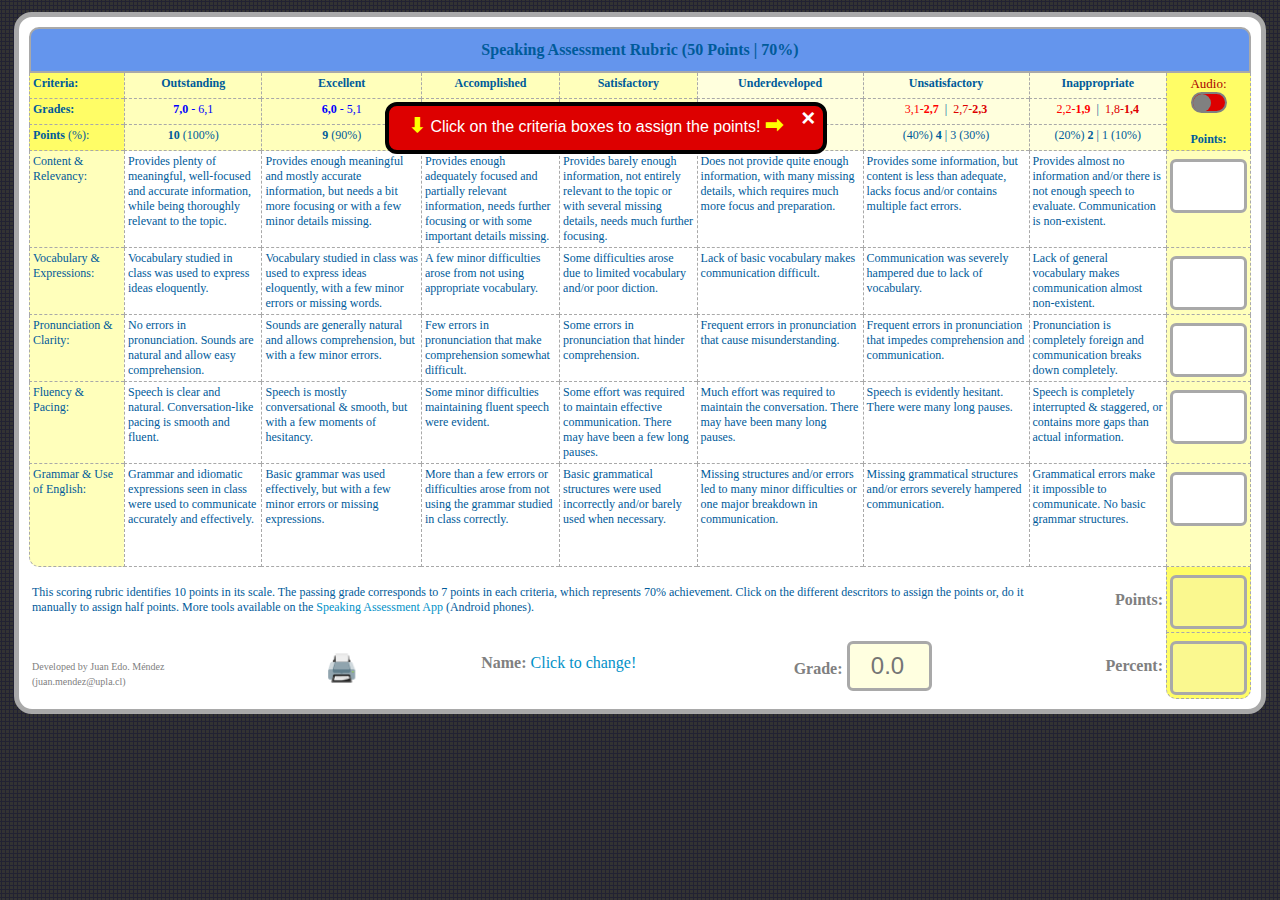
==== commit 42cc1bd0: "Add files via upload" ====
--- a/index.html
+++ b/index.html
@@ -95,9 +95,9 @@
   <div class="label1" style="border: 0px dashed darkgray; cursor: auto; text-align: right;"><font size="3px" color="gray"><b>Points:</b></font></div>
   <div class="sum" style="text-align: center; border: 1px dashed darkgray; border-style: hidden dashed dashed dashed; cursor: not-allowed;"><input type="number" class="TheResults" title="Points" id="Points" READONLY disabled="disabled" min="5" max="50" step="0.5"></div>
 
-  <div class="design" style="border: 0px dashed darkgray; cursor: grab;"><font color="gray"><br>Designed by Juan Edo. Méndez (juan.mendez@upla.cl)</font></div>
+  <div class="design" style="border: 0px dashed darkgray; cursor: grab;"><font size="1px" color="gray"><br>Developed by Juan Edo. Méndez (juan.mendez@upla.cl)</font></div>
+  <div class="name" style="border: 0px dashed darkgray; cursor: auto; text-align: center;"><font size="3px" color="gray"><br><b>Name: </b><a class="students-name" id="students-name" onclick="getStudentName()" style="cursor: pointer;">Click to change!</a></font></div>
   <div class="printout" style="border: 0px dashed darkgray; cursor: auto; text-align: center;"><font size="6px" color="gray"><a onclick="window.print()" style="cursor: pointer;"><small>🖨️</small></a></font></div>
-  <div class="name" style="border: 0px dashed darkgray; cursor: auto; text-align: center;"><font size="3px" color="gray"><br><b>Name: </b><a class="students-name" id="students-name" onclick="getStudentName()" style="cursor: pointer;">Click to change!</a></font></div>
   <div class="final" style="border: 0px dashed darkgray; cursor: auto; text-align: center;"><font size="3px" color="gray"><b>Grade: <input type="number" title="FinalGrade" id="FinalGrade" class="FinalGrade" READONLY disabled="disabled" min="1.0" max="7.0" step="0.1" placeholder="0.0"></b></font></div>
   <div class="label2" style="border: 0px dashed darkgray; cursor: auto; text-align: right;"><font size="3px" color="gray"><b>Percent:</b></font></div>
   <div class="multiply" style="border: 1px dashed darkgray; border-style: hidden dashed dashed dashed; text-align: center; cursor: not-allowed;"><input type="number" class="TheResults" title="Percent" id="Percent" READONLY disabled="disabled" min="10" max="100"></div>
@@ -288,7 +288,7 @@
         content7.style.backgroundColor = "#F2A2E8"; content7.style.backgroundImage = "";
 	}
 
-      if (content.value == 0) {
+      if (content.value >= 0 && content.value < 1) {
         Content.style.backgroundColor = "#F2A2E8";
         content1.style.backgroundColor = "#FFFFFF"; content1.style.backgroundImage = "";
         content2.style.backgroundColor = "#FFFFFF"; content2.style.backgroundImage = "";
@@ -459,7 +459,7 @@
         vocabulary7.style.backgroundColor = "#F2A2E8"; vocabulary7.style.backgroundImage = "";
 	}
 
-      if (vocabulary.value == 0) {
+      if (vocabulary.value >= 0 && vocabulary.value < 1) {
         vocabulary.style.backgroundColor = "#F2A2E8";
         vocabulary1.style.backgroundColor = "#FFFFFF"; vocabulary1.style.backgroundImage = "";
         vocabulary2.style.backgroundColor = "#FFFFFF"; vocabulary2.style.backgroundImage = "";
@@ -630,7 +630,7 @@
         pronunciation7.style.backgroundColor = "#F2A2E8"; pronunciation7.style.backgroundImage = "";
 	}
 
-      if (pronunciation.value == 0) {
+      if (pronunciation.value >= 0 && pronunciation.value < 1) {
         pronunciation.style.backgroundColor = "#F2A2E8";
         pronunciation1.style.backgroundColor = "#FFFFFF"; pronunciation1.style.backgroundImage = "";
         pronunciation2.style.backgroundColor = "#FFFFFF"; pronunciation2.style.backgroundImage = "";
@@ -801,7 +801,7 @@
         fluency7.style.backgroundColor = "#F2A2E8"; fluency7.style.backgroundImage = "";
 	}
 
-      if (fluency.value == 0) {
+      if (fluency.value >= 0 && fluency.value < 1) {
         fluency.style.backgroundColor = "#F2A2E8";
         fluency1.style.backgroundColor = "#FFFFFF"; fluency1.style.backgroundImage = "";
         fluency2.style.backgroundColor = "#FFFFFF"; fluency2.style.backgroundImage = "";
@@ -972,7 +972,7 @@
         grammar7.style.backgroundColor = "#F2A2E8"; grammar7.style.backgroundImage = "";
 	}
 
-      if (grammar.value == 0) {
+      if (grammar.value >= 0 && grammar.value < 1) {
         grammar.style.backgroundColor = "#F2A2E8";
         grammar1.style.backgroundColor = "#FFFFFF"; grammar1.style.backgroundImage = "";
         grammar2.style.backgroundColor = "#FFFFFF"; grammar2.style.backgroundImage = "";
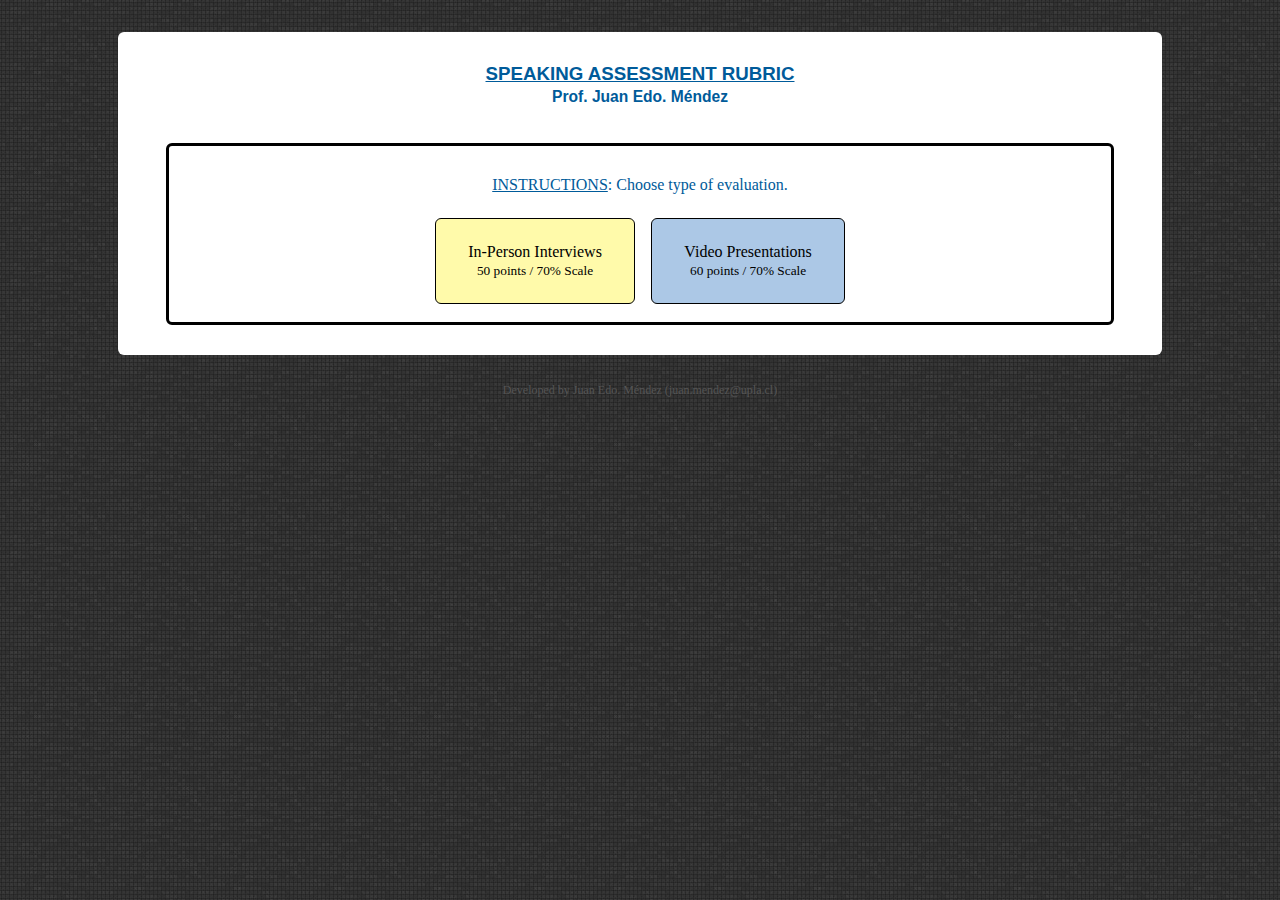
==== commit 7eb63694: "Add files via upload" ====
--- a/index.html
+++ b/index.html
@@ -1,1019 +1,143 @@
 <!DOCTYPE html>
 <meta charset="utf-8">
 <html lang="en-US">
+
 <html>
 <head>
-	<link rel="icon" href="media/favicon-rubric.png">
-	<link rel="stylesheet" href="files/rubric-grid.css">
-	<title>Speaking Assessment Rubric (50 Points | 70%)</title>
+  <link rel="icon" href="media/favicon-rubric.png">
+  <title>Speaking Assessment Rubric (Prof. Juan Edo. M&eacute;ndez - juan.mendez@upla.cl)</title>
 </head>
+
+<style>
+
+body {	background-color: #333333;
+	background-image: url('media/gray-tiles.jpg');
+	font-family: Verdana, Helvetica, sans-serif;
+	margin-top: 32px;
+	margin-bottom: 24px;
+}
+
+h3 {
+	font-color: #005B9A;
+	color: #005B9A;
+	// text-transform: uppercase;
+	}
+
+font.text-title {
+	text-align: justify;
+	font-family: Verdana, Tahoma;
+	family: Verdana, Tahoma;
+	font-color: #005B9A;
+	color: #005B9A;
+	font-size: 16px;
+	}
+
+font.text-juedmar {
+	text-align: justify;
+	font-family: Verdana, Tahoma;
+	family: Verdana, Tahoma;
+	font-color: #555555;
+	color: #555555;
+	font-size: 12px;
+	}
+
+a {text-decoration: none; color:#0191C8; font-size: 14; }
+
+div.page {
+	margin: auto;
+	margin-bottom: 25px;
+	width: 75%;
+	background-color: white;
+	justify-content: center;
+	border-radius: 6px 6px;
+	padding: 12px 48px 12px 48px;
+	}
+
+div.first-term {
+	display: none;  /* This will display or hide the div (block | inline-block | none). */
+	text-align: center;
+	padding: 12px;
+	border: 3px solid;
+	border-radius: 6px 6px;
+	}
+
+div.second-term {
+	display: block; /* This will display or hide the div (block | inline-block | none). */
+	text-align: center;
+	padding: 12px;
+	border: 3px solid;
+	border-radius: 6px 6px;
+	}
+
+button {
+	font-family: Verdana, Tahoma;
+	family: Verdana, Tahoma;
+	padding: 24px 32px 24px 32px;
+	border-radius: 6px 6px;
+	margin: 6px;
+	border: 1px solid;
+	color: black;
+	text-align: center;
+	text-decoration: none;
+	font-size: 16px;
+	cursor: pointer;
+	}
+
+button.button-yellow { background-color: #FFFAAA; }
+button.button-yellow:hover { background-color: #FFF555; }
+button.button-bluish { background-color: #ACC8E6; }
+button.button-bluish:hover { background-color: #7EC2FC; }
+button.button-gray { background-color: #CCCDDD; }
+button.button-gray:hover { background-color: #DDDEEE; }
+
+::-webkit-scrollbar { width: 10px; }
+::-webkit-scrollbar-track { background: #333333; }
+::-webkit-scrollbar-thumb { background: #888; }
+::-webkit-scrollbar-thumb:hover { background: #555; }
+
+</style>
+
+
+<audio id="bip" src="bip.mp3" preload="auto" controls autoplay style="display: none;">
+Your browser does not support the <code>audio</code> element.
+</audio>
+
+<audio id="click" src="click.mp3" preload="auto" controls autoplay style="display: none;">
+Your browser does not support the <code>audio</code> element.
+</audio>
+
+<script>
+function bip() {
+	var snd = new Audio('bip.mp3') //wav is also supported
+	snd.play() //plays the sound
+	}
+</script>
+
+<script>
+function sound() {
+	var snd = new Audio('click.mp3') //wav is also supported
+	snd.play() //plays the sound
+	}
+</script>
+
 
 <body>
 
-<div class="grid-container">
-  <div class="title" style="border: 2px solid darkgray; padding: 0px; margin-top: 0px; cursor: auto;"><p><font size="3px"><b>Speaking Assessment Rubric (50 Points | 70%)</b></font></p></div>
-  <div class="points" style="text-align: center; border: 1px dashed darkgray; border-style: hidden dashed dashed dashed; cursor: auto;"><font size="2px" color="#AA0000">Audio:<br><input type="checkbox" class="checkbox" unchecked id="audio-switch" /><label for="audio-switch" class="toggle"></font><br><br><b>Points:</b></div>
+<div align="justify" class="page">
+<center><h3><u>SPEAKING ASSESSMENT RUBRIC</u><br><small>Prof. Juan Edo. M&eacute;ndez</small></h3></center>
 
-  <div class="criteria" style="cursor: auto;"><b>Criteria:</b></div>
-  <div class="crit1" style="text-align: center; cursor: auto;"><b>Outstanding</b></div>
-  <div class="crit2" style="text-align: center; cursor: auto;"><b>Excellent</b></div>
-  <div class="crit3" style="text-align: center; cursor: auto;"><b>Accomplished</b></div>
-  <div class="crit4" style="text-align: center; cursor: auto;"><b>Satisfactory</b></div>
-  <div class="crit5" style="text-align: center; cursor: auto;"><b>Underdeveloped</b></div>
-  <div class="crit6" style="text-align: center; cursor: auto;"><b>Unsatisfactory</b></div>
-  <div class="crit7" style="text-align: center; cursor: auto;"><b>Inappropriate</b></div>
+<br>
 
-  <div class="grades" style="cursor: auto;"><b>Grades:</b></div>
-  <div class="grad1" style="text-align: center; cursor: auto;"><b><font color="blue">7,0</b> - 6,1</font></div>
-  <div class="grad2" style="text-align: center; cursor: auto;"><b><font color="blue">6,0</b> - 5,1</font></div>
-  <div class="grad3" style="text-align: center; cursor: auto;"><b><font color="blue">5,0</b> - 4,1</font></div>
-  <div class="grad4" style="text-align: center; cursor: auto;"><b><font color="blue">4,0</b></font></div>
-  <div class="grad5" style="text-align: center; cursor: auto;"><font color="#FF0000">3,9-<b>3,6</b></font>&nbsp; |&nbsp; <font color="#DD0000">3,5-<b>3,1</b></font></div>
-  <div class="grad6" style="text-align: center; cursor: auto;"><font color="#FF0000">3,1-<b>2,7</b></font>&nbsp; |&nbsp; <font color="#DD0000">2,7-<b>2,3</b></font></div>
-  <div class="grad7" style="text-align: center; cursor: auto;"><font color="#FF0000">2,2-<b>1,9</b></font>&nbsp; |&nbsp; <font color="#DD0000">1,8-<b>1,4</b></font></div>
+<div class="second-term"><font class="text-title"><br><u>INSTRUCTIONS</u>: Choose type of evaluation.<br></font><br>
+<a href="interviews.html" target="tasks"><button onmouseover="javascript:bip();" onclick="javascript:sound();" class="button-yellow">In-Person Interviews<br><small>50 points / 70% Scale</small></button></a>
+<a href="videos.html" target="tasks"><button onmouseover="javascript:bip();" onclick="javascript:sound();" class="button-bluish">Video Presentations<br><small>60 points / 70% Scale</small></button></a>
+</div>
 
-  <div class="percent" style="cursor: auto;"><b>Points</b> (%):</div>
-  <div class="perc1" style="text-align: center; cursor: auto;"><b>10</b> (100%)</div>
-  <div class="perc2" style="text-align: center; cursor: auto;"><b>9</b> (90%)</div>
-  <div class="perc3" style="text-align: center; cursor: auto;"><b>8</b> (80%)</div>
-  <div class="perc4" style="text-align: center; cursor: auto;"><b>7</b> (70%)</div>
-  <div class="perc5" style="text-align: center; cursor: auto;">(60%) <b>6</b> | 5 (50%)</div>
-  <div class="perc6" style="text-align: center; cursor: auto;">(40%) <b>4</b> | 3 (30%)</div>
-  <div class="perc7" style="text-align: center; cursor: auto;">(20%) <b>2</b> | 1 (10%)</div>
-
-  <div class="content" style="cursor: auto;">Content & Relevancy:</div>
-  <div class="cont1" id="cont1" onclick="Content.value='10'; getResult(); contColorChange();">Provides plenty of meaningful, well-focused and accurate information, while being thoroughly relevant to the topic.</div>
-  <div class="cont2" id="cont2" onclick="Content.value='9'; getResult(); contColorChange();">Provides enough meaningful and mostly accurate information, but needs a bit more focusing or with a few minor details missing.</div>
-  <div class="cont3" id="cont3" onclick="Content.value='8'; getResult(); contColorChange();">Provides enough adequately focused and partially relevant information, needs further focusing or with some important details missing.</div>
-  <div class="cont4" id="cont4" onclick="Content.value='7'; getResult(); contColorChange();">Provides barely enough information, not entirely relevant to the topic or with several missing details, needs much further focusing.</div>
-  <div class="cont5" id="cont5" onclick="Content.value='6'; getResult(); contColorChange();">Does not provide quite enough information, with many missing details, which requires much more focus and preparation.</div>
-  <div class="cont6" id="cont6" onclick="Content.value='4'; getResult(); contColorChange();">Provides some information, but content is less than adequate, lacks focus and/or contains multiple fact errors.</div>
-  <div class="cont7" id="cont7" onclick="Content.value='2'; getResult(); contColorChange();">Provides almost no information and/or there is not enough speech to evaluate. Communication is non-existent.</div>
-  <div class="xcont" style="text-align: center; border: 1px dashed darkgray; border-style: hidden dashed dashed dashed; cursor: auto;"><input type="number" id="Content" min="0" max="10" step="0.5" oninput="getResult(); contColorChange();"></div>
-
-  <div class="vocabulary" style="cursor: auto;">Vocabulary & Expressions:</div>
-  <div class="voca1" id="voca1" onclick="Vocabulary.value='10'; getResult(); vocaColorChange()">Vocabulary studied in class was used to express ideas eloquently.</div>
-  <div class="voca2" id="voca2" onclick="Vocabulary.value='9'; getResult(); vocaColorChange()">Vocabulary studied in class was used to express ideas eloquently, with a few minor errors or missing words.</div>
-  <div class="voca3" id="voca3" onclick="Vocabulary.value='8'; getResult(); vocaColorChange()">A few minor difficulties arose from not using appropriate vocabulary.</div>
-  <div class="voca4" id="voca4" onclick="Vocabulary.value='7'; getResult(); vocaColorChange()">Some difficulties arose due to limited vocabulary and/or poor diction.</div>
-  <div class="voca5" id="voca5" onclick="Vocabulary.value='6'; getResult(); vocaColorChange()">Lack of basic vocabulary makes communication difficult.</div>
-  <div class="voca6" id="voca6" onclick="Vocabulary.value='4'; getResult(); vocaColorChange()">Communication was severely hampered due to lack of vocabulary.</div>
-  <div class="voca7" id="voca7" onclick="Vocabulary.value='2'; getResult(); vocaColorChange()">Lack of general vocabulary makes communication almost non-existent.</div>
-  <div class="xvoca" style="text-align: center; border: 1px dashed darkgray; border-style: hidden dashed dashed dashed; cursor: auto;"><input type="number" id="Vocabulary" min="0" max="10" step="0.5" oninput="getResult(); vocaColorChange();"></div>
-
-  <div class="pronunciation" style="cursor: auto;">Pronunciation & Clarity:</div>
-  <div class="pron1" id="pron1" onclick="Pronunciation.value='10'; getResult(); pronColorChange();">No errors in pronunciation. Sounds are natural and allow easy comprehension.</div>
-  <div class="pron2" id="pron2" onclick="Pronunciation.value='9'; getResult(); pronColorChange();">Sounds are generally natural and allows comprehension, but with a few minor errors.</div>
-  <div class="pron3" id="pron3" onclick="Pronunciation.value='8'; getResult(); pronColorChange();">Few errors in pronunciation that make comprehension somewhat difficult.</div>
-  <div class="pron4" id="pron4" onclick="Pronunciation.value='7'; getResult(); pronColorChange();">Some errors in pronunciation that hinder comprehension.</div>
-  <div class="pron5" id="pron5" onclick="Pronunciation.value='6'; getResult(); pronColorChange();">Frequent errors in pronunciation that cause misunderstanding.</div>
-  <div class="pron6" id="pron6" onclick="Pronunciation.value='4'; getResult(); pronColorChange();">Frequent errors in pronunciation that impedes comprehension and communication.</div>
-  <div class="pron7" id="pron7" onclick="Pronunciation.value='2'; getResult(); pronColorChange();">Pronunciation is completely foreign and communication breaks down completely.</div>
-  <div class="xpron" style="text-align: center; border: 1px dashed darkgray; border-style: hidden dashed dashed dashed; cursor: auto;"><input type="number" id="Pronunciation" min="0" max="10" step="0.5" oninput="getResult(); pronColorChange();"></div>
-
-  <div class="fluency" style="cursor: auto;">Fluency & Pacing:</div>
-  <div class="flue1" id="flue1" onclick="Fluency.value='10'; getResult(); flueColorChange();">Speech is clear and natural. Conversation-like pacing is smooth and fluent.</div>
-  <div class="flue2" id="flue2" onclick="Fluency.value='9'; getResult(); flueColorChange();">Speech is mostly conversational & smooth, but with a few moments of hesitancy.</div>
-  <div class="flue3" id="flue3" onclick="Fluency.value='8'; getResult(); flueColorChange();">Some minor difficulties maintaining fluent speech were evident.</div>
-  <div class="flue4" id="flue4" onclick="Fluency.value='7'; getResult(); flueColorChange();">Some effort was required to maintain effective communication. There may have been a few long pauses.</div>
-  <div class="flue5" id="flue5" onclick="Fluency.value='6'; getResult(); flueColorChange();">Much effort was required to maintain the conversation. There may have been many long pauses.</div>
-  <div class="flue6" id="flue6" onclick="Fluency.value='4'; getResult(); flueColorChange();">Speech is evidently hesitant. There were many long pauses.</div>
-  <div class="flue7" id="flue7" onclick="Fluency.value='2'; getResult(); flueColorChange();">Speech is completely interrupted & staggered, or contains more gaps than actual information.</div>
-  <div class="xflue" style="text-align: center; border: 1px dashed darkgray; border-style: hidden dashed dashed dashed; cursor: auto;"><input type="number" id="Fluency" min="0" max="10" step="0.5" oninput="getResult(); flueColorChange();"></div>
-
-  <div class="grammar" style="cursor: auto;">Grammar & Use of English:</div>
-  <div class="gram1" id="gram1" onclick="Grammar.value='10'; getResult(); gramColorChange();">Grammar and idiomatic expressions seen in class were used to communicate accurately and effectively.</div>
-  <div class="gram2" id="gram2" onclick="Grammar.value='9'; getResult(); gramColorChange();">Basic grammar was used effectively, but with a few minor errors or missing expressions.</div>
-  <div class="gram3" id="gram3" onclick="Grammar.value='8'; getResult(); gramColorChange();">More than a few errors or difficulties arose from not using the grammar studied in class correctly.</div>
-  <div class="gram4" id="gram4" onclick="Grammar.value='7'; getResult(); gramColorChange();">Basic grammatical structures were used incorrectly and/or barely used when necessary.</div>
-  <div class="gram5" id="gram5" onclick="Grammar.value='6'; getResult(); gramColorChange();">Missing structures and/or errors led to many minor difficulties or one major breakdown in communication.</div>
-  <div class="gram6" id="gram6" onclick="Grammar.value='4'; getResult(); gramColorChange();">Missing grammatical structures and/or errors severely hampered communication.</div>
-  <div class="gram7" id="gram7" onclick="Grammar.value='2'; getResult(); gramColorChange();">Grammatical errors make it impossible to communicate. No basic grammar structures.</div>
-  <div class="xgram" style="text-align: center; border: 1px dashed darkgray; border-style: hidden dashed dashed dashed; cursor: auto;"><input type="number" id="Grammar" min="0" max="10" step="0.5" oninput="getResult(); gramColorChange();"><br><input type="button" id="result" value="Grade!" onclick="getResult()" style="float: right;"></div>
-
-  <div class="foot" style="border: 0px dashed darkgray; cursor: auto;"><p class="footnotes">This scoring rubric identifies 10 points in its scale. The passing grade corresponds to 7 points in each criteria, which represents 70% achievement. Click on the different descritors to assign the points or, do it manually to assign half points. More tools available on the <a href="https://play.google.com/store/apps/details?id=speaking.assessment.rubric" target="_blank">Speaking Assessment App</a> (Android phones).</p></div>
-  <div class="label1" style="border: 0px dashed darkgray; cursor: auto; text-align: right;"><font size="3px" color="gray"><b>Points:</b></font></div>
-  <div class="sum" style="text-align: center; border: 1px dashed darkgray; border-style: hidden dashed dashed dashed; cursor: not-allowed;"><input type="number" class="TheResults" title="Points" id="Points" READONLY disabled="disabled" min="5" max="50" step="0.5"></div>
-
-  <div class="design" style="border: 0px dashed darkgray; cursor: grab;"><font size="1px" color="gray"><br>Developed by Juan Edo. Méndez (juan.mendez@upla.cl)</font></div>
-  <div class="name" style="border: 0px dashed darkgray; cursor: auto; text-align: center;"><font size="3px" color="gray"><br><b>Name: </b><a class="students-name" id="students-name" onclick="getStudentName()" style="cursor: pointer;">Click to change!</a></font></div>
-  <div class="printout" style="border: 0px dashed darkgray; cursor: auto; text-align: center;"><font size="6px" color="gray"><a onclick="window.print()" style="cursor: pointer;"><small>🖨️</small></a></font></div>
-  <div class="final" style="border: 0px dashed darkgray; cursor: auto; text-align: center;"><font size="3px" color="gray"><b>Grade: <input type="number" title="FinalGrade" id="FinalGrade" class="FinalGrade" READONLY disabled="disabled" min="1.0" max="7.0" step="0.1" placeholder="0.0"></b></font></div>
-  <div class="label2" style="border: 0px dashed darkgray; cursor: auto; text-align: right;"><font size="3px" color="gray"><b>Percent:</b></font></div>
-  <div class="multiply" style="border: 1px dashed darkgray; border-style: hidden dashed dashed dashed; text-align: center; cursor: not-allowed;"><input type="number" class="TheResults" title="Percent" id="Percent" READONLY disabled="disabled" min="10" max="100"></div>
+<br>
 
 </div>
 
-<audio id="BlueAudio" src="media/blue.mp3" preload="auto">Your browser does not support the <code>audio</code> element.</audio>
-<audio id="RedAudio" src="media/red.mp3" preload="auto">Your browser does not support the <code>audio</code> element.</audio>
-<audio id="ErrorAudio" src="media/error.mp3" preload="auto">Your browser does not support the <code>audio</code> element.</audio>
-
-<audio id="Points02" src="points/02.mp3" preload="auto">Your browser does not support the <code>audio</code> element.</audio>
-<audio id="Points04" src="points/04.mp3" preload="auto">Your browser does not support the <code>audio</code> element.</audio>
-<audio id="Points05" src="points/05.mp3" preload="auto">Your browser does not support the <code>audio</code> element.</audio>
-<audio id="Points06" src="points/06.mp3" preload="auto">Your browser does not support the <code>audio</code> element.</audio>
-<audio id="Points07" src="points/07.mp3" preload="auto">Your browser does not support the <code>audio</code> element.</audio>
-<audio id="Points08" src="points/08.mp3" preload="auto">Your browser does not support the <code>audio</code> element.</audio>
-<audio id="Points09" src="points/09.mp3" preload="auto">Your browser does not support the <code>audio</code> element.</audio>
-<audio id="Points10" src="points/10.mp3" preload="auto">Your browser does not support the <code>audio</code> element.</audio>
-<audio id="Points11" src="points/11.mp3" preload="auto">Your browser does not support the <code>audio</code> element.</audio>
-<audio id="Points12" src="points/12.mp3" preload="auto">Your browser does not support the <code>audio</code> element.</audio>
-<audio id="Points13" src="points/13.mp3" preload="auto">Your browser does not support the <code>audio</code> element.</audio>
-<audio id="Points14" src="points/14.mp3" preload="auto">Your browser does not support the <code>audio</code> element.</audio>
-<audio id="Points15" src="points/15.mp3" preload="auto">Your browser does not support the <code>audio</code> element.</audio>
-<audio id="Points16" src="points/16.mp3" preload="auto">Your browser does not support the <code>audio</code> element.</audio>
-<audio id="Points17" src="points/17.mp3" preload="auto">Your browser does not support the <code>audio</code> element.</audio>
-<audio id="Points18" src="points/18.mp3" preload="auto">Your browser does not support the <code>audio</code> element.</audio>
-<audio id="Points19" src="points/19.mp3" preload="auto">Your browser does not support the <code>audio</code> element.</audio>
-<audio id="Points20" src="points/20.mp3" preload="auto">Your browser does not support the <code>audio</code> element.</audio>
-
-
-<!-- EVALUATION SCRIPT -->
-<script type="text/javascript" src="files/evaluation-script.js"></script>
-<!-- EVALUATION SCRIPT -->
-
-
-<!-- CONTENT CHANGE SCRIPT -->
-  <script type="text/javascript">
-    function contColorChange() {
-      var content = document.getElementById("Content");
-      var content1 = document.getElementById("cont1");
-      var content2 = document.getElementById("cont2");
-      var content3 = document.getElementById("cont3");
-      var content4 = document.getElementById("cont4");
-      var content5 = document.getElementById("cont5");
-      var content6 = document.getElementById("cont6");
-      var content7 = document.getElementById("cont7");
-
-      if (content.value == 10) {
-        Content.style.backgroundColor = "#FFFFFF";
-        content1.style.backgroundColor = "#A7C7E7"; content1.style.backgroundImage = "";
-        content2.style.backgroundColor = "#FFFFFF"; content2.style.backgroundImage = "";
-        content3.style.backgroundColor = "#FFFFFF"; content3.style.backgroundImage = "";
-        content4.style.backgroundColor = "#FFFFFF"; content4.style.backgroundImage = "";
-        content5.style.backgroundColor = "#FFFFFF"; content5.style.backgroundImage = "";
-        content6.style.backgroundColor = "#FFFFFF"; content6.style.backgroundImage = "";
-        content7.style.backgroundColor = "#FFFFFF"; content7.style.backgroundImage = "";
-	}
-
-      if (content.value > 9 && content.value < 10) {
-        Content.style.backgroundColor = "#FFFFFF";
-        content1.style.backgroundImage = "linear-gradient(to right, white 50%, rgba(167,199,231) 25%)";
-        content2.style.backgroundImage = "linear-gradient(to left, white 50%, rgba(167,199,231) 25%)";
-        content3.style.backgroundColor = "#FFFFFF";
-        content4.style.backgroundColor = "#FFFFFF";
-        content5.style.backgroundColor = "#FFFFFF";
-        content6.style.backgroundColor = "#FFFFFF";
-        content7.style.backgroundColor = "#FFFFFF";
-	}
-
-      if (content.value == 9) {
-        Content.style.backgroundColor = "#FFFFFF";
-        content1.style.backgroundColor = "#FFFFFF"; content1.style.backgroundImage = "";
-        content2.style.backgroundColor = "#A7C7E7"; content2.style.backgroundImage = "";
-        content3.style.backgroundColor = "#FFFFFF"; content3.style.backgroundImage = "";
-        content4.style.backgroundColor = "#FFFFFF"; content4.style.backgroundImage = "";
-        content5.style.backgroundColor = "#FFFFFF"; content5.style.backgroundImage = "";
-        content6.style.backgroundColor = "#FFFFFF"; content6.style.backgroundImage = "";
-        content7.style.backgroundColor = "#FFFFFF"; content7.style.backgroundImage = "";
-	}
-
-      if (content.value > 8 && content.value < 9) {
-        Content.style.backgroundColor = "#FFFFFF";
-        content1.style.backgroundColor = "#FFFFFF";
-        content2.style.backgroundImage = "linear-gradient(to right, white 50%, rgba(167,199,231) 25%)";
-        content3.style.backgroundImage = "linear-gradient(to left, white 50%, rgba(167,199,231) 25%)";
-        content4.style.backgroundColor = "#FFFFFF";
-        content5.style.backgroundColor = "#FFFFFF";
-        content6.style.backgroundColor = "#FFFFFF";
-        content7.style.backgroundColor = "#FFFFFF";
-	}
-
-      if (content.value == 8) {
-        Content.style.backgroundColor = "#FFFFFF";
-        content1.style.backgroundColor = "#FFFFFF"; content1.style.backgroundImage = "";
-        content2.style.backgroundColor = "#FFFFFF"; content2.style.backgroundImage = "";
-        content3.style.backgroundColor = "#A7C7E7"; content3.style.backgroundImage = "";
-        content4.style.backgroundColor = "#FFFFFF"; content4.style.backgroundImage = "";
-        content5.style.backgroundColor = "#FFFFFF"; content5.style.backgroundImage = "";
-        content6.style.backgroundColor = "#FFFFFF"; content6.style.backgroundImage = "";
-        content7.style.backgroundColor = "#FFFFFF"; content7.style.backgroundImage = "";
-	}
-
-      if (content.value > 7 && content.value < 8) {
-        Content.style.backgroundColor = "#FFFFFF";
-        content1.style.backgroundColor = "#FFFFFF";
-        content2.style.backgroundColor = "#FFFFFF";
-        content3.style.backgroundImage = "linear-gradient(to right, white 50%, rgba(167,199,231) 25%)";
-        content4.style.backgroundImage = "linear-gradient(to left, white 50%, rgba(167,199,231) 25%)";
-        content5.style.backgroundColor = "#FFFFFF";
-        content6.style.backgroundColor = "#FFFFFF";
-        content7.style.backgroundColor = "#FFFFFF";
-	}
-
-      if (content.value == 7) {
-        Content.style.backgroundColor = "#FFFFFF";
-        content1.style.backgroundColor = "#FFFFFF"; content1.style.backgroundImage = "";
-        content2.style.backgroundColor = "#FFFFFF"; content2.style.backgroundImage = "";
-        content3.style.backgroundColor = "#FFFFFF"; content3.style.backgroundImage = "";
-        content4.style.backgroundColor = "#A7C7E7"; content4.style.backgroundImage = "";
-        content5.style.backgroundColor = "#FFFFFF"; content5.style.backgroundImage = "";
-        content6.style.backgroundColor = "#FFFFFF"; content6.style.backgroundImage = "";
-        content7.style.backgroundColor = "#FFFFFF"; content7.style.backgroundImage = "";
-	}
-
-      if (content.value > 6 && content.value < 7) {
-        Content.style.backgroundColor = "#FFFFFF";
-        content1.style.backgroundColor = "#FFFFFF";
-        content2.style.backgroundColor = "#FFFFFF";
-        content3.style.backgroundColor = "#FFFFFF";
-        content4.style.backgroundImage = "linear-gradient(to right, white 50%, rgba(167,199,231) 25%)";
-        content5.style.backgroundImage = "linear-gradient(to left, white 50%, rgba(242,162,232) 25%)";
-        content6.style.backgroundColor = "#FFFFFF";
-        content7.style.backgroundColor = "#FFFFFF";
-	}
-
-      if (content.value >= 5 && content.value <= 6) {
-        Content.style.backgroundColor = "#FFFFFF";
-        content1.style.backgroundColor = "#FFFFFF"; content1.style.backgroundImage = "";
-        content2.style.backgroundColor = "#FFFFFF"; content2.style.backgroundImage = "";
-        content3.style.backgroundColor = "#FFFFFF"; content3.style.backgroundImage = "";
-        content4.style.backgroundColor = "#FFFFFF"; content4.style.backgroundImage = "";
-        content5.style.backgroundColor = "#F2A2E8"; content5.style.backgroundImage = "";
-        content6.style.backgroundColor = "#FFFFFF"; content6.style.backgroundImage = "";
-        content7.style.backgroundColor = "#FFFFFF"; content7.style.backgroundImage = "";
-	}
-
-      if (content.value > 4 && content.value < 5) {
-        Content.style.backgroundColor = "#FFFFFF";
-        content1.style.backgroundColor = "#FFFFFF";
-        content2.style.backgroundColor = "#FFFFFF";
-        content3.style.backgroundColor = "#FFFFFF";
-        content4.style.backgroundColor = "#FFFFFF";
-        content5.style.backgroundImage = "linear-gradient(to right, white 50%, rgba(242,162,232) 25%)";
-        content6.style.backgroundImage = "linear-gradient(to left, white 50%, rgba(242,162,232) 25%)";
-        content7.style.backgroundColor = "#FFFFFF";
-	}
-
-      if (content.value >= 3 && content.value <= 4) {
-        Content.style.backgroundColor = "#FFFFFF";
-        content1.style.backgroundColor = "#FFFFFF"; content1.style.backgroundImage = "";
-        content2.style.backgroundColor = "#FFFFFF"; content2.style.backgroundImage = "";
-        content3.style.backgroundColor = "#FFFFFF"; content3.style.backgroundImage = "";
-        content4.style.backgroundColor = "#FFFFFF"; content4.style.backgroundImage = "";
-        content5.style.backgroundColor = "#FFFFFF"; content5.style.backgroundImage = "";
-        content6.style.backgroundColor = "#F2A2E8"; content6.style.backgroundImage = "";
-        content7.style.backgroundColor = "#FFFFFF"; content7.style.backgroundImage = "";
-	}
-
-      if (content.value > 2 && content.value < 3) {
-        Content.style.backgroundColor = "#FFFFFF";
-        content1.style.backgroundColor = "#FFFFFF";
-        content2.style.backgroundColor = "#FFFFFF";
-        content3.style.backgroundColor = "#FFFFFF";
-        content4.style.backgroundColor = "#FFFFFF";
-        content5.style.backgroundColor = "#FFFFFF";
-        content6.style.backgroundImage = "linear-gradient(to right, white 50%, rgba(242,162,232) 25%)";
-        content7.style.backgroundImage = "linear-gradient(to left, white 50%, rgba(242,162,232) 25%)";
-	}
-
-      if (content.value >= 1 && content.value <= 2) {
-        Content.style.backgroundColor = "#FFFFFF";
-        content1.style.backgroundColor = "#FFFFFF"; content1.style.backgroundImage = "";
-        content2.style.backgroundColor = "#FFFFFF"; content2.style.backgroundImage = "";
-        content3.style.backgroundColor = "#FFFFFF"; content3.style.backgroundImage = "";
-        content4.style.backgroundColor = "#FFFFFF"; content4.style.backgroundImage = "";
-        content5.style.backgroundColor = "#FFFFFF"; content5.style.backgroundImage = "";
-        content6.style.backgroundColor = "#FFFFFF"; content6.style.backgroundImage = "";
-        content7.style.backgroundColor = "#F2A2E8"; content7.style.backgroundImage = "";
-	}
-
-      if (content.value >= 0 && content.value < 1) {
-        Content.style.backgroundColor = "#F2A2E8";
-        content1.style.backgroundColor = "#FFFFFF"; content1.style.backgroundImage = "";
-        content2.style.backgroundColor = "#FFFFFF"; content2.style.backgroundImage = "";
-        content3.style.backgroundColor = "#FFFFFF"; content3.style.backgroundImage = "";
-        content4.style.backgroundColor = "#FFFFFF"; content4.style.backgroundImage = "";
-        content5.style.backgroundColor = "#FFFFFF"; content5.style.backgroundImage = "";
-        content6.style.backgroundColor = "#FFFFFF"; content6.style.backgroundImage = "";
-        content7.style.backgroundColor = "#FFFFFF"; content7.style.backgroundImage = "";
-	}
-    }
-  </script>
-<!-- CONTENT CHANGE SCRIPT -->
-
-
-
-<!-- VOCABULARY CHANGE SCRIPT -->
-  <script type="text/javascript">
-    function vocaColorChange() {
-      var vocabulary = document.getElementById("Vocabulary");
-      var vocabulary1 = document.getElementById("voca1");
-      var vocabulary2 = document.getElementById("voca2");
-      var vocabulary3 = document.getElementById("voca3");
-      var vocabulary4 = document.getElementById("voca4");
-      var vocabulary5 = document.getElementById("voca5");
-      var vocabulary6 = document.getElementById("voca6");
-      var vocabulary7 = document.getElementById("voca7");
-
-      if (vocabulary.value == 10) {
-        vocabulary.style.backgroundColor = "#FFFFFF";
-        vocabulary1.style.backgroundColor = "#A7C7E7"; vocabulary1.style.backgroundImage = "";
-        vocabulary2.style.backgroundColor = "#FFFFFF"; vocabulary2.style.backgroundImage = "";
-        vocabulary3.style.backgroundColor = "#FFFFFF"; vocabulary3.style.backgroundImage = "";
-        vocabulary4.style.backgroundColor = "#FFFFFF"; vocabulary4.style.backgroundImage = "";
-        vocabulary5.style.backgroundColor = "#FFFFFF"; vocabulary5.style.backgroundImage = "";
-        vocabulary6.style.backgroundColor = "#FFFFFF"; vocabulary6.style.backgroundImage = "";
-        vocabulary7.style.backgroundColor = "#FFFFFF"; vocabulary7.style.backgroundImage = "";
-	}
-
-      if (vocabulary.value > 9 && vocabulary.value < 10) {
-        vocabulary.style.backgroundColor = "#FFFFFF";
-        vocabulary1.style.backgroundImage = "linear-gradient(to right, white 50%, rgba(167,199,231) 25%)";
-        vocabulary2.style.backgroundImage = "linear-gradient(to left, white 50%, rgba(167,199,231) 25%)";
-        vocabulary3.style.backgroundColor = "#FFFFFF";
-        vocabulary4.style.backgroundColor = "#FFFFFF";
-        vocabulary5.style.backgroundColor = "#FFFFFF";
-        vocabulary6.style.backgroundColor = "#FFFFFF";
-        vocabulary7.style.backgroundColor = "#FFFFFF";
-	}
-
-      if (vocabulary.value == 9) {
-        vocabulary.style.backgroundColor = "#FFFFFF";
-        vocabulary1.style.backgroundColor = "#FFFFFF"; vocabulary1.style.backgroundImage = "";
-        vocabulary2.style.backgroundColor = "#A7C7E7"; vocabulary2.style.backgroundImage = "";
-        vocabulary3.style.backgroundColor = "#FFFFFF"; vocabulary3.style.backgroundImage = "";
-        vocabulary4.style.backgroundColor = "#FFFFFF"; vocabulary4.style.backgroundImage = "";
-        vocabulary5.style.backgroundColor = "#FFFFFF"; vocabulary5.style.backgroundImage = "";
-        vocabulary6.style.backgroundColor = "#FFFFFF"; vocabulary6.style.backgroundImage = "";
-        vocabulary7.style.backgroundColor = "#FFFFFF"; vocabulary7.style.backgroundImage = "";
-	}
-
-      if (vocabulary.value > 8 && vocabulary.value < 9) {
-        vocabulary.style.backgroundColor = "#FFFFFF";
-        vocabulary1.style.backgroundColor = "#FFFFFF";
-        vocabulary2.style.backgroundImage = "linear-gradient(to right, white 50%, rgba(167,199,231) 25%)";
-        vocabulary3.style.backgroundImage = "linear-gradient(to left, white 50%, rgba(167,199,231) 25%)";
-        vocabulary4.style.backgroundColor = "#FFFFFF";
-        vocabulary5.style.backgroundColor = "#FFFFFF";
-        vocabulary6.style.backgroundColor = "#FFFFFF";
-        vocabulary7.style.backgroundColor = "#FFFFFF";
-	}
-
-      if (vocabulary.value == 8) {
-        vocabulary.style.backgroundColor = "#FFFFFF";
-        vocabulary1.style.backgroundColor = "#FFFFFF"; vocabulary1.style.backgroundImage = "";
-        vocabulary2.style.backgroundColor = "#FFFFFF"; vocabulary2.style.backgroundImage = "";
-        vocabulary3.style.backgroundColor = "#A7C7E7"; vocabulary3.style.backgroundImage = "";
-        vocabulary4.style.backgroundColor = "#FFFFFF"; vocabulary4.style.backgroundImage = "";
-        vocabulary5.style.backgroundColor = "#FFFFFF"; vocabulary5.style.backgroundImage = "";
-        vocabulary6.style.backgroundColor = "#FFFFFF"; vocabulary6.style.backgroundImage = "";
-        vocabulary7.style.backgroundColor = "#FFFFFF"; vocabulary7.style.backgroundImage = "";
-	}
-
-      if (vocabulary.value > 7 && vocabulary.value < 8) {
-        vocabulary.style.backgroundColor = "#FFFFFF";
-        vocabulary1.style.backgroundColor = "#FFFFFF";
-        vocabulary2.style.backgroundColor = "#FFFFFF";
-        vocabulary3.style.backgroundImage = "linear-gradient(to right, white 50%, rgba(167,199,231) 25%)";
-        vocabulary4.style.backgroundImage = "linear-gradient(to left, white 50%, rgba(167,199,231) 25%)";
-        vocabulary5.style.backgroundColor = "#FFFFFF";
-        vocabulary6.style.backgroundColor = "#FFFFFF";
-        vocabulary7.style.backgroundColor = "#FFFFFF";
-	}
-
-      if (vocabulary.value == 7) {
-        vocabulary.style.backgroundColor = "#FFFFFF";
-        vocabulary1.style.backgroundColor = "#FFFFFF"; vocabulary1.style.backgroundImage = "";
-        vocabulary2.style.backgroundColor = "#FFFFFF"; vocabulary2.style.backgroundImage = "";
-        vocabulary3.style.backgroundColor = "#FFFFFF"; vocabulary3.style.backgroundImage = "";
-        vocabulary4.style.backgroundColor = "#A7C7E7"; vocabulary4.style.backgroundImage = "";
-        vocabulary5.style.backgroundColor = "#FFFFFF"; vocabulary5.style.backgroundImage = "";
-        vocabulary6.style.backgroundColor = "#FFFFFF"; vocabulary6.style.backgroundImage = "";
-        vocabulary7.style.backgroundColor = "#FFFFFF"; vocabulary7.style.backgroundImage = "";
-	}
-
-      if (vocabulary.value > 6 && vocabulary.value < 7) {
-        vocabulary.style.backgroundColor = "#FFFFFF";
-        vocabulary1.style.backgroundColor = "#FFFFFF";
-        vocabulary2.style.backgroundColor = "#FFFFFF";
-        vocabulary3.style.backgroundColor = "#FFFFFF";
-        vocabulary4.style.backgroundImage = "linear-gradient(to right, white 50%, rgba(167,199,231) 25%)";
-        vocabulary5.style.backgroundImage = "linear-gradient(to left, white 50%, rgba(242,162,232) 25%)";
-        vocabulary6.style.backgroundColor = "#FFFFFF";
-        vocabulary7.style.backgroundColor = "#FFFFFF";
-	}
-
-      if (vocabulary.value >= 5 && vocabulary.value <= 6) {
-        vocabulary.style.backgroundColor = "#FFFFFF";
-        vocabulary1.style.backgroundColor = "#FFFFFF"; vocabulary1.style.backgroundImage = "";
-        vocabulary2.style.backgroundColor = "#FFFFFF"; vocabulary2.style.backgroundImage = "";
-        vocabulary3.style.backgroundColor = "#FFFFFF"; vocabulary3.style.backgroundImage = "";
-        vocabulary4.style.backgroundColor = "#FFFFFF"; vocabulary4.style.backgroundImage = "";
-        vocabulary5.style.backgroundColor = "#F2A2E8"; vocabulary5.style.backgroundImage = "";
-        vocabulary6.style.backgroundColor = "#FFFFFF"; vocabulary6.style.backgroundImage = "";
-        vocabulary7.style.backgroundColor = "#FFFFFF"; vocabulary7.style.backgroundImage = "";
-	}
-
-      if (vocabulary.value > 4 && vocabulary.value < 5) {
-        vocabulary.style.backgroundColor = "#FFFFFF";
-        vocabulary1.style.backgroundColor = "#FFFFFF";
-        vocabulary2.style.backgroundColor = "#FFFFFF";
-        vocabulary3.style.backgroundColor = "#FFFFFF";
-        vocabulary4.style.backgroundColor = "#FFFFFF";
-        vocabulary5.style.backgroundImage = "linear-gradient(to right, white 50%, rgba(242,162,232) 25%)";
-        vocabulary6.style.backgroundImage = "linear-gradient(to left, white 50%, rgba(242,162,232) 25%)";
-        vocabulary7.style.backgroundColor = "#FFFFFF";
-	}
-
-      if (vocabulary.value >= 3 && vocabulary.value <= 4) {
-        vocabulary.style.backgroundColor = "#FFFFFF";
-        vocabulary1.style.backgroundColor = "#FFFFFF"; vocabulary1.style.backgroundImage = "";
-        vocabulary2.style.backgroundColor = "#FFFFFF"; vocabulary2.style.backgroundImage = "";
-        vocabulary3.style.backgroundColor = "#FFFFFF"; vocabulary3.style.backgroundImage = "";
-        vocabulary4.style.backgroundColor = "#FFFFFF"; vocabulary4.style.backgroundImage = "";
-        vocabulary5.style.backgroundColor = "#FFFFFF"; vocabulary5.style.backgroundImage = "";
-        vocabulary6.style.backgroundColor = "#F2A2E8"; vocabulary6.style.backgroundImage = "";
-        vocabulary7.style.backgroundColor = "#FFFFFF"; vocabulary7.style.backgroundImage = "";
-	}
-
-      if (vocabulary.value > 2 && vocabulary.value < 3) {
-        vocabulary.style.backgroundColor = "#FFFFFF";
-        vocabulary1.style.backgroundColor = "#FFFFFF";
-        vocabulary2.style.backgroundColor = "#FFFFFF";
-        vocabulary3.style.backgroundColor = "#FFFFFF";
-        vocabulary4.style.backgroundColor = "#FFFFFF";
-        vocabulary5.style.backgroundColor = "#FFFFFF";
-        vocabulary6.style.backgroundImage = "linear-gradient(to right, white 50%, rgba(242,162,232) 25%)";
-        vocabulary7.style.backgroundImage = "linear-gradient(to left, white 50%, rgba(242,162,232) 25%)";
-	}
-
-      if (vocabulary.value >= 1 && vocabulary.value <= 2) {
-        vocabulary.style.backgroundColor = "#FFFFFF";
-        vocabulary1.style.backgroundColor = "#FFFFFF"; vocabulary1.style.backgroundImage = "";
-        vocabulary2.style.backgroundColor = "#FFFFFF"; vocabulary2.style.backgroundImage = "";
-        vocabulary3.style.backgroundColor = "#FFFFFF"; vocabulary3.style.backgroundImage = "";
-        vocabulary4.style.backgroundColor = "#FFFFFF"; vocabulary4.style.backgroundImage = "";
-        vocabulary5.style.backgroundColor = "#FFFFFF"; vocabulary5.style.backgroundImage = "";
-        vocabulary6.style.backgroundColor = "#FFFFFF"; vocabulary6.style.backgroundImage = "";
-        vocabulary7.style.backgroundColor = "#F2A2E8"; vocabulary7.style.backgroundImage = "";
-	}
-
-      if (vocabulary.value >= 0 && vocabulary.value < 1) {
-        vocabulary.style.backgroundColor = "#F2A2E8";
-        vocabulary1.style.backgroundColor = "#FFFFFF"; vocabulary1.style.backgroundImage = "";
-        vocabulary2.style.backgroundColor = "#FFFFFF"; vocabulary2.style.backgroundImage = "";
-        vocabulary3.style.backgroundColor = "#FFFFFF"; vocabulary3.style.backgroundImage = "";
-        vocabulary4.style.backgroundColor = "#FFFFFF"; vocabulary4.style.backgroundImage = "";
-        vocabulary5.style.backgroundColor = "#FFFFFF"; vocabulary5.style.backgroundImage = "";
-        vocabulary6.style.backgroundColor = "#FFFFFF"; vocabulary6.style.backgroundImage = "";
-        vocabulary7.style.backgroundColor = "#FFFFFF"; vocabulary7.style.backgroundImage = "";
-	}
-    }
-  </script>
-<!-- VOCABULARY CHANGE SCRIPT -->
-
-
-
-<!-- PRONUNCIATION CHANGE SCRIPT -->
-  <script type="text/javascript">
-    function pronColorChange() {
-      var pronunciation = document.getElementById("Pronunciation");
-      var pronunciation1 = document.getElementById("pron1");
-      var pronunciation2 = document.getElementById("pron2");
-      var pronunciation3 = document.getElementById("pron3");
-      var pronunciation4 = document.getElementById("pron4");
-      var pronunciation5 = document.getElementById("pron5");
-      var pronunciation6 = document.getElementById("pron6");
-      var pronunciation7 = document.getElementById("pron7");
-
-      if (pronunciation.value == 10) {
-        pronunciation.style.backgroundColor = "#FFFFFF";
-        pronunciation1.style.backgroundColor = "#A7C7E7"; pronunciation1.style.backgroundImage = "";
-        pronunciation2.style.backgroundColor = "#FFFFFF"; pronunciation2.style.backgroundImage = "";
-        pronunciation3.style.backgroundColor = "#FFFFFF"; pronunciation3.style.backgroundImage = "";
-        pronunciation4.style.backgroundColor = "#FFFFFF"; pronunciation4.style.backgroundImage = "";
-        pronunciation5.style.backgroundColor = "#FFFFFF"; pronunciation5.style.backgroundImage = "";
-        pronunciation6.style.backgroundColor = "#FFFFFF"; pronunciation6.style.backgroundImage = "";
-        pronunciation7.style.backgroundColor = "#FFFFFF"; pronunciation7.style.backgroundImage = "";
-	}
-
-      if (pronunciation.value > 9 && pronunciation.value < 10) {
-        pronunciation.style.backgroundColor = "#FFFFFF";
-        pronunciation1.style.backgroundImage = "linear-gradient(to right, white 50%, rgba(167,199,231) 25%)";
-        pronunciation2.style.backgroundImage = "linear-gradient(to left, white 50%, rgba(167,199,231) 25%)";
-        pronunciation3.style.backgroundColor = "#FFFFFF";
-        pronunciation4.style.backgroundColor = "#FFFFFF";
-        pronunciation5.style.backgroundColor = "#FFFFFF";
-        pronunciation6.style.backgroundColor = "#FFFFFF";
-        pronunciation7.style.backgroundColor = "#FFFFFF";
-	}
-
-      if (pronunciation.value == 9) {
-        pronunciation.style.backgroundColor = "#FFFFFF";
-        pronunciation1.style.backgroundColor = "#FFFFFF"; pronunciation1.style.backgroundImage = "";
-        pronunciation2.style.backgroundColor = "#A7C7E7"; pronunciation2.style.backgroundImage = "";
-        pronunciation3.style.backgroundColor = "#FFFFFF"; pronunciation3.style.backgroundImage = "";
-        pronunciation4.style.backgroundColor = "#FFFFFF"; pronunciation4.style.backgroundImage = "";
-        pronunciation5.style.backgroundColor = "#FFFFFF"; pronunciation5.style.backgroundImage = "";
-        pronunciation6.style.backgroundColor = "#FFFFFF"; pronunciation6.style.backgroundImage = "";
-        pronunciation7.style.backgroundColor = "#FFFFFF"; pronunciation7.style.backgroundImage = "";
-	}
-
-      if (pronunciation.value > 8 && pronunciation.value < 9) {
-        pronunciation.style.backgroundColor = "#FFFFFF";
-        pronunciation1.style.backgroundColor = "#FFFFFF";
-        pronunciation2.style.backgroundImage = "linear-gradient(to right, white 50%, rgba(167,199,231) 25%)";
-        pronunciation3.style.backgroundImage = "linear-gradient(to left, white 50%, rgba(167,199,231) 25%)";
-        pronunciation4.style.backgroundColor = "#FFFFFF";
-        pronunciation5.style.backgroundColor = "#FFFFFF";
-        pronunciation6.style.backgroundColor = "#FFFFFF";
-        pronunciation7.style.backgroundColor = "#FFFFFF";
-	}
-
-      if (pronunciation.value == 8) {
-        pronunciation.style.backgroundColor = "#FFFFFF";
-        pronunciation1.style.backgroundColor = "#FFFFFF"; pronunciation1.style.backgroundImage = "";
-        pronunciation2.style.backgroundColor = "#FFFFFF"; pronunciation2.style.backgroundImage = "";
-        pronunciation3.style.backgroundColor = "#A7C7E7"; pronunciation3.style.backgroundImage = "";
-        pronunciation4.style.backgroundColor = "#FFFFFF"; pronunciation4.style.backgroundImage = "";
-        pronunciation5.style.backgroundColor = "#FFFFFF"; pronunciation5.style.backgroundImage = "";
-        pronunciation6.style.backgroundColor = "#FFFFFF"; pronunciation6.style.backgroundImage = "";
-        pronunciation7.style.backgroundColor = "#FFFFFF"; pronunciation7.style.backgroundImage = "";
-	}
-
-      if (pronunciation.value > 7 && pronunciation.value < 8) {
-        pronunciation.style.backgroundColor = "#FFFFFF";
-        pronunciation1.style.backgroundColor = "#FFFFFF";
-        pronunciation2.style.backgroundColor = "#FFFFFF";
-        pronunciation3.style.backgroundImage = "linear-gradient(to right, white 50%, rgba(167,199,231) 25%)";
-        pronunciation4.style.backgroundImage = "linear-gradient(to left, white 50%, rgba(167,199,231) 25%)";
-        pronunciation5.style.backgroundColor = "#FFFFFF";
-        pronunciation6.style.backgroundColor = "#FFFFFF";
-        pronunciation7.style.backgroundColor = "#FFFFFF";
-	}
-
-      if (pronunciation.value == 7) {
-        pronunciation.style.backgroundColor = "#FFFFFF";
-        pronunciation1.style.backgroundColor = "#FFFFFF"; pronunciation1.style.backgroundImage = "";
-        pronunciation2.style.backgroundColor = "#FFFFFF"; pronunciation2.style.backgroundImage = "";
-        pronunciation3.style.backgroundColor = "#FFFFFF"; pronunciation3.style.backgroundImage = "";
-        pronunciation4.style.backgroundColor = "#A7C7E7"; pronunciation4.style.backgroundImage = "";
-        pronunciation5.style.backgroundColor = "#FFFFFF"; pronunciation5.style.backgroundImage = "";
-        pronunciation6.style.backgroundColor = "#FFFFFF"; pronunciation6.style.backgroundImage = "";
-        pronunciation7.style.backgroundColor = "#FFFFFF"; pronunciation7.style.backgroundImage = "";
-	}
-
-      if (pronunciation.value > 6 && pronunciation.value < 7) {
-        pronunciation.style.backgroundColor = "#FFFFFF";
-        pronunciation1.style.backgroundColor = "#FFFFFF";
-        pronunciation2.style.backgroundColor = "#FFFFFF";
-        pronunciation3.style.backgroundColor = "#FFFFFF";
-        pronunciation4.style.backgroundImage = "linear-gradient(to right, white 50%, rgba(167,199,231) 25%)";
-        pronunciation5.style.backgroundImage = "linear-gradient(to left, white 50%, rgba(242,162,232) 25%)";
-        pronunciation6.style.backgroundColor = "#FFFFFF";
-        pronunciation7.style.backgroundColor = "#FFFFFF";
-	}
-
-      if (pronunciation.value >= 5 && pronunciation.value <= 6) {
-        pronunciation.style.backgroundColor = "#FFFFFF";
-        pronunciation1.style.backgroundColor = "#FFFFFF"; pronunciation1.style.backgroundImage = "";
-        pronunciation2.style.backgroundColor = "#FFFFFF"; pronunciation2.style.backgroundImage = "";
-        pronunciation3.style.backgroundColor = "#FFFFFF"; pronunciation3.style.backgroundImage = "";
-        pronunciation4.style.backgroundColor = "#FFFFFF"; pronunciation4.style.backgroundImage = "";
-        pronunciation5.style.backgroundColor = "#F2A2E8"; pronunciation5.style.backgroundImage = "";
-        pronunciation6.style.backgroundColor = "#FFFFFF"; pronunciation6.style.backgroundImage = "";
-        pronunciation7.style.backgroundColor = "#FFFFFF"; pronunciation7.style.backgroundImage = "";
-	}
-
-      if (pronunciation.value > 4 && pronunciation.value < 5) {
-        pronunciation.style.backgroundColor = "#FFFFFF";
-        pronunciation1.style.backgroundColor = "#FFFFFF";
-        pronunciation2.style.backgroundColor = "#FFFFFF";
-        pronunciation3.style.backgroundColor = "#FFFFFF";
-        pronunciation4.style.backgroundColor = "#FFFFFF";
-        pronunciation5.style.backgroundImage = "linear-gradient(to right, white 50%, rgba(242,162,232) 25%)";
-        pronunciation6.style.backgroundImage = "linear-gradient(to left, white 50%, rgba(242,162,232) 25%)";
-        pronunciation7.style.backgroundColor = "#FFFFFF";
-	}
-
-      if (pronunciation.value >= 3 && pronunciation.value <= 4) {
-        pronunciation.style.backgroundColor = "#FFFFFF";
-        pronunciation1.style.backgroundColor = "#FFFFFF"; pronunciation1.style.backgroundImage = "";
-        pronunciation2.style.backgroundColor = "#FFFFFF"; pronunciation2.style.backgroundImage = "";
-        pronunciation3.style.backgroundColor = "#FFFFFF"; pronunciation3.style.backgroundImage = "";
-        pronunciation4.style.backgroundColor = "#FFFFFF"; pronunciation4.style.backgroundImage = "";
-        pronunciation5.style.backgroundColor = "#FFFFFF"; pronunciation5.style.backgroundImage = "";
-        pronunciation6.style.backgroundColor = "#F2A2E8"; pronunciation6.style.backgroundImage = "";
-        pronunciation7.style.backgroundColor = "#FFFFFF"; pronunciation7.style.backgroundImage = "";
-	}
-
-      if (pronunciation.value > 2 && pronunciation.value < 3) {
-        pronunciation.style.backgroundColor = "#FFFFFF";
-        pronunciation1.style.backgroundColor = "#FFFFFF";
-        pronunciation2.style.backgroundColor = "#FFFFFF";
-        pronunciation3.style.backgroundColor = "#FFFFFF";
-        pronunciation4.style.backgroundColor = "#FFFFFF";
-        pronunciation5.style.backgroundColor = "#FFFFFF";
-        pronunciation6.style.backgroundImage = "linear-gradient(to right, white 50%, rgba(242,162,232) 25%)";
-        pronunciation7.style.backgroundImage = "linear-gradient(to left, white 50%, rgba(242,162,232) 25%)";
-	}
-
-      if (pronunciation.value >= 1 && pronunciation.value <= 2) {
-        pronunciation.style.backgroundColor = "#FFFFFF";
-        pronunciation1.style.backgroundColor = "#FFFFFF"; pronunciation1.style.backgroundImage = "";
-        pronunciation2.style.backgroundColor = "#FFFFFF"; pronunciation2.style.backgroundImage = "";
-        pronunciation3.style.backgroundColor = "#FFFFFF"; pronunciation3.style.backgroundImage = "";
-        pronunciation4.style.backgroundColor = "#FFFFFF"; pronunciation4.style.backgroundImage = "";
-        pronunciation5.style.backgroundColor = "#FFFFFF"; pronunciation5.style.backgroundImage = "";
-        pronunciation6.style.backgroundColor = "#FFFFFF"; pronunciation6.style.backgroundImage = "";
-        pronunciation7.style.backgroundColor = "#F2A2E8"; pronunciation7.style.backgroundImage = "";
-	}
-
-      if (pronunciation.value >= 0 && pronunciation.value < 1) {
-        pronunciation.style.backgroundColor = "#F2A2E8";
-        pronunciation1.style.backgroundColor = "#FFFFFF"; pronunciation1.style.backgroundImage = "";
-        pronunciation2.style.backgroundColor = "#FFFFFF"; pronunciation2.style.backgroundImage = "";
-        pronunciation3.style.backgroundColor = "#FFFFFF"; pronunciation3.style.backgroundImage = "";
-        pronunciation4.style.backgroundColor = "#FFFFFF"; pronunciation4.style.backgroundImage = "";
-        pronunciation5.style.backgroundColor = "#FFFFFF"; pronunciation5.style.backgroundImage = "";
-        pronunciation6.style.backgroundColor = "#FFFFFF"; pronunciation6.style.backgroundImage = "";
-        pronunciation7.style.backgroundColor = "#FFFFFF"; pronunciation7.style.backgroundImage = "";
-	}
-    }
-  </script>
-<!-- PRONUNCIATION CHANGE SCRIPT -->
-
-
-
-<!-- FLUENCY CHANGE SCRIPT -->
-  <script type="text/javascript">
-    function flueColorChange() {
-      var fluency = document.getElementById("Fluency");
-      var fluency1 = document.getElementById("flue1");
-      var fluency2 = document.getElementById("flue2");
-      var fluency3 = document.getElementById("flue3");
-      var fluency4 = document.getElementById("flue4");
-      var fluency5 = document.getElementById("flue5");
-      var fluency6 = document.getElementById("flue6");
-      var fluency7 = document.getElementById("flue7");
-
-      if (fluency.value == 10) {
-        fluency.style.backgroundColor = "#FFFFFF";
-        fluency1.style.backgroundColor = "#A7C7E7"; fluency1.style.backgroundImage = "";
-        fluency2.style.backgroundColor = "#FFFFFF"; fluency2.style.backgroundImage = "";
-        fluency3.style.backgroundColor = "#FFFFFF"; fluency3.style.backgroundImage = "";
-        fluency4.style.backgroundColor = "#FFFFFF"; fluency4.style.backgroundImage = "";
-        fluency5.style.backgroundColor = "#FFFFFF"; fluency5.style.backgroundImage = "";
-        fluency6.style.backgroundColor = "#FFFFFF"; fluency6.style.backgroundImage = "";
-        fluency7.style.backgroundColor = "#FFFFFF"; fluency7.style.backgroundImage = "";
-	}
-
-      if (fluency.value > 9 && fluency.value < 10) {
-        fluency.style.backgroundColor = "#FFFFFF";
-        fluency1.style.backgroundImage = "linear-gradient(to right, white 50%, rgba(167,199,231) 25%)";
-        fluency2.style.backgroundImage = "linear-gradient(to left, white 50%, rgba(167,199,231) 25%)";
-        fluency3.style.backgroundColor = "#FFFFFF";
-        fluency4.style.backgroundColor = "#FFFFFF";
-        fluency5.style.backgroundColor = "#FFFFFF";
-        fluency6.style.backgroundColor = "#FFFFFF";
-        fluency7.style.backgroundColor = "#FFFFFF";
-	}
-
-      if (fluency.value == 9) {
-        fluency.style.backgroundColor = "#FFFFFF";
-        fluency1.style.backgroundColor = "#FFFFFF"; fluency1.style.backgroundImage = "";
-        fluency2.style.backgroundColor = "#A7C7E7"; fluency2.style.backgroundImage = "";
-        fluency3.style.backgroundColor = "#FFFFFF"; fluency3.style.backgroundImage = "";
-        fluency4.style.backgroundColor = "#FFFFFF"; fluency4.style.backgroundImage = "";
-        fluency5.style.backgroundColor = "#FFFFFF"; fluency5.style.backgroundImage = "";
-        fluency6.style.backgroundColor = "#FFFFFF"; fluency6.style.backgroundImage = "";
-        fluency7.style.backgroundColor = "#FFFFFF"; fluency7.style.backgroundImage = "";
-	}
-
-      if (fluency.value > 8 && fluency.value < 9) {
-        fluency.style.backgroundColor = "#FFFFFF";
-        fluency1.style.backgroundColor = "#FFFFFF";
-        fluency2.style.backgroundImage = "linear-gradient(to right, white 50%, rgba(167,199,231) 25%)";
-        fluency3.style.backgroundImage = "linear-gradient(to left, white 50%, rgba(167,199,231) 25%)";
-        fluency4.style.backgroundColor = "#FFFFFF";
-        fluency5.style.backgroundColor = "#FFFFFF";
-        fluency6.style.backgroundColor = "#FFFFFF";
-        fluency7.style.backgroundColor = "#FFFFFF";
-	}
-
-      if (fluency.value == 8) {
-        fluency.style.backgroundColor = "#FFFFFF";
-        fluency1.style.backgroundColor = "#FFFFFF"; fluency1.style.backgroundImage = "";
-        fluency2.style.backgroundColor = "#FFFFFF"; fluency2.style.backgroundImage = "";
-        fluency3.style.backgroundColor = "#A7C7E7"; fluency3.style.backgroundImage = "";
-        fluency4.style.backgroundColor = "#FFFFFF"; fluency4.style.backgroundImage = "";
-        fluency5.style.backgroundColor = "#FFFFFF"; fluency5.style.backgroundImage = "";
-        fluency6.style.backgroundColor = "#FFFFFF"; fluency6.style.backgroundImage = "";
-        fluency7.style.backgroundColor = "#FFFFFF"; fluency7.style.backgroundImage = "";
-	}
-
-      if (fluency.value > 7 && fluency.value < 8) {
-        fluency.style.backgroundColor = "#FFFFFF";
-        fluency1.style.backgroundColor = "#FFFFFF";
-        fluency2.style.backgroundColor = "#FFFFFF";
-        fluency3.style.backgroundImage = "linear-gradient(to right, white 50%, rgba(167,199,231) 25%)";
-        fluency4.style.backgroundImage = "linear-gradient(to left, white 50%, rgba(167,199,231) 25%)";
-        fluency5.style.backgroundColor = "#FFFFFF";
-        fluency6.style.backgroundColor = "#FFFFFF";
-        fluency7.style.backgroundColor = "#FFFFFF";
-	}
-
-      if (fluency.value == 7) {
-        fluency.style.backgroundColor = "#FFFFFF";
-        fluency1.style.backgroundColor = "#FFFFFF"; fluency1.style.backgroundImage = "";
-        fluency2.style.backgroundColor = "#FFFFFF"; fluency2.style.backgroundImage = "";
-        fluency3.style.backgroundColor = "#FFFFFF"; fluency3.style.backgroundImage = "";
-        fluency4.style.backgroundColor = "#A7C7E7"; fluency4.style.backgroundImage = "";
-        fluency5.style.backgroundColor = "#FFFFFF"; fluency5.style.backgroundImage = "";
-        fluency6.style.backgroundColor = "#FFFFFF"; fluency6.style.backgroundImage = "";
-        fluency7.style.backgroundColor = "#FFFFFF"; fluency7.style.backgroundImage = "";
-	}
-
-      if (fluency.value > 6 && fluency.value < 7) {
-        fluency.style.backgroundColor = "#FFFFFF";
-        fluency1.style.backgroundColor = "#FFFFFF";
-        fluency2.style.backgroundColor = "#FFFFFF";
-        fluency3.style.backgroundColor = "#FFFFFF";
-        fluency4.style.backgroundImage = "linear-gradient(to right, white 50%, rgba(167,199,231) 25%)";
-        fluency5.style.backgroundImage = "linear-gradient(to left, white 50%, rgba(242,162,232) 25%)";
-        fluency6.style.backgroundColor = "#FFFFFF";
-        fluency7.style.backgroundColor = "#FFFFFF";
-	}
-
-      if (fluency.value >= 5 && fluency.value <= 6) {
-        fluency.style.backgroundColor = "#FFFFFF";
-        fluency1.style.backgroundColor = "#FFFFFF"; fluency1.style.backgroundImage = "";
-        fluency2.style.backgroundColor = "#FFFFFF"; fluency2.style.backgroundImage = "";
-        fluency3.style.backgroundColor = "#FFFFFF"; fluency3.style.backgroundImage = "";
-        fluency4.style.backgroundColor = "#FFFFFF"; fluency4.style.backgroundImage = "";
-        fluency5.style.backgroundColor = "#F2A2E8"; fluency5.style.backgroundImage = "";
-        fluency6.style.backgroundColor = "#FFFFFF"; fluency6.style.backgroundImage = "";
-        fluency7.style.backgroundColor = "#FFFFFF"; fluency7.style.backgroundImage = "";
-	}
-
-      if (fluency.value > 4 && fluency.value < 5) {
-        fluency.style.backgroundColor = "#FFFFFF";
-        fluency1.style.backgroundColor = "#FFFFFF";
-        fluency2.style.backgroundColor = "#FFFFFF";
-        fluency3.style.backgroundColor = "#FFFFFF";
-        fluency4.style.backgroundColor = "#FFFFFF";
-        fluency5.style.backgroundImage = "linear-gradient(to right, white 50%, rgba(242,162,232) 25%)";
-        fluency6.style.backgroundImage = "linear-gradient(to left, white 50%, rgba(242,162,232) 25%)";
-        fluency7.style.backgroundColor = "#FFFFFF";
-	}
-
-      if (fluency.value >= 3 && fluency.value <= 4) {
-        fluency.style.backgroundColor = "#FFFFFF";
-        fluency1.style.backgroundColor = "#FFFFFF"; fluency1.style.backgroundImage = "";
-        fluency2.style.backgroundColor = "#FFFFFF"; fluency2.style.backgroundImage = "";
-        fluency3.style.backgroundColor = "#FFFFFF"; fluency3.style.backgroundImage = "";
-        fluency4.style.backgroundColor = "#FFFFFF"; fluency4.style.backgroundImage = "";
-        fluency5.style.backgroundColor = "#FFFFFF"; fluency5.style.backgroundImage = "";
-        fluency6.style.backgroundColor = "#F2A2E8"; fluency6.style.backgroundImage = "";
-        fluency7.style.backgroundColor = "#FFFFFF"; fluency7.style.backgroundImage = "";
-	}
-
-      if (fluency.value > 2 && fluency.value < 3) {
-        fluency.style.backgroundColor = "#FFFFFF";
-        fluency1.style.backgroundColor = "#FFFFFF";
-        fluency2.style.backgroundColor = "#FFFFFF";
-        fluency3.style.backgroundColor = "#FFFFFF";
-        fluency4.style.backgroundColor = "#FFFFFF";
-        fluency5.style.backgroundColor = "#FFFFFF";
-        fluency6.style.backgroundImage = "linear-gradient(to right, white 50%, rgba(242,162,232) 25%)";
-        fluency7.style.backgroundImage = "linear-gradient(to left, white 50%, rgba(242,162,232) 25%)";
-	}
-
-      if (fluency.value >= 1 && fluency.value <= 2) {
-        fluency.style.backgroundColor = "#FFFFFF";
-        fluency1.style.backgroundColor = "#FFFFFF"; fluency1.style.backgroundImage = "";
-        fluency2.style.backgroundColor = "#FFFFFF"; fluency2.style.backgroundImage = "";
-        fluency3.style.backgroundColor = "#FFFFFF"; fluency3.style.backgroundImage = "";
-        fluency4.style.backgroundColor = "#FFFFFF"; fluency4.style.backgroundImage = "";
-        fluency5.style.backgroundColor = "#FFFFFF"; fluency5.style.backgroundImage = "";
-        fluency6.style.backgroundColor = "#FFFFFF"; fluency6.style.backgroundImage = "";
-        fluency7.style.backgroundColor = "#F2A2E8"; fluency7.style.backgroundImage = "";
-	}
-
-      if (fluency.value >= 0 && fluency.value < 1) {
-        fluency.style.backgroundColor = "#F2A2E8";
-        fluency1.style.backgroundColor = "#FFFFFF"; fluency1.style.backgroundImage = "";
-        fluency2.style.backgroundColor = "#FFFFFF"; fluency2.style.backgroundImage = "";
-        fluency3.style.backgroundColor = "#FFFFFF"; fluency3.style.backgroundImage = "";
-        fluency4.style.backgroundColor = "#FFFFFF"; fluency4.style.backgroundImage = "";
-        fluency5.style.backgroundColor = "#FFFFFF"; fluency5.style.backgroundImage = "";
-        fluency6.style.backgroundColor = "#FFFFFF"; fluency6.style.backgroundImage = "";
-        fluency7.style.backgroundColor = "#FFFFFF"; fluency7.style.backgroundImage = "";
-	}
-    }
-  </script>
-<!-- FLUENCY CHANGE SCRIPT -->
-
-
-
-<!-- GRAMMAR CHANGE SCRIPT -->
-  <script type="text/javascript">
-    function gramColorChange() {
-      var grammar = document.getElementById("Grammar");
-      var grammar1 = document.getElementById("gram1");
-      var grammar2 = document.getElementById("gram2");
-      var grammar3 = document.getElementById("gram3");
-      var grammar4 = document.getElementById("gram4");
-      var grammar5 = document.getElementById("gram5");
-      var grammar6 = document.getElementById("gram6");
-      var grammar7 = document.getElementById("gram7");
-
-      if (grammar.value == 10) {
-        grammar.style.backgroundColor = "#FFFFFF";
-        grammar1.style.backgroundColor = "#A7C7E7"; grammar1.style.backgroundImage = "";
-        grammar2.style.backgroundColor = "#FFFFFF"; grammar2.style.backgroundImage = "";
-        grammar3.style.backgroundColor = "#FFFFFF"; grammar3.style.backgroundImage = "";
-        grammar4.style.backgroundColor = "#FFFFFF"; grammar4.style.backgroundImage = "";
-        grammar5.style.backgroundColor = "#FFFFFF"; grammar5.style.backgroundImage = "";
-        grammar6.style.backgroundColor = "#FFFFFF"; grammar6.style.backgroundImage = "";
-        grammar7.style.backgroundColor = "#FFFFFF"; grammar7.style.backgroundImage = "";
-	}
-
-      if (grammar.value > 9 && grammar.value < 10) {
-        grammar.style.backgroundColor = "#FFFFFF";
-        grammar1.style.backgroundImage = "linear-gradient(to right, white 50%, rgba(167,199,231) 25%)";
-        grammar2.style.backgroundImage = "linear-gradient(to left, white 50%, rgba(167,199,231) 25%)";
-        grammar3.style.backgroundColor = "#FFFFFF";
-        grammar4.style.backgroundColor = "#FFFFFF";
-        grammar5.style.backgroundColor = "#FFFFFF";
-        grammar6.style.backgroundColor = "#FFFFFF";
-        grammar7.style.backgroundColor = "#FFFFFF";
-	}
-
-      if (grammar.value == 9) {
-        grammar.style.backgroundColor = "#FFFFFF";
-        grammar1.style.backgroundColor = "#FFFFFF"; grammar1.style.backgroundImage = "";
-        grammar2.style.backgroundColor = "#A7C7E7"; grammar2.style.backgroundImage = "";
-        grammar3.style.backgroundColor = "#FFFFFF"; grammar3.style.backgroundImage = "";
-        grammar4.style.backgroundColor = "#FFFFFF"; grammar4.style.backgroundImage = "";
-        grammar5.style.backgroundColor = "#FFFFFF"; grammar5.style.backgroundImage = "";
-        grammar6.style.backgroundColor = "#FFFFFF"; grammar6.style.backgroundImage = "";
-        grammar7.style.backgroundColor = "#FFFFFF"; grammar7.style.backgroundImage = "";
-	}
-
-      if (grammar.value > 8 && grammar.value < 9) {
-        grammar.style.backgroundColor = "#FFFFFF";
-        grammar1.style.backgroundColor = "#FFFFFF";
-        grammar2.style.backgroundImage = "linear-gradient(to right, white 50%, rgba(167,199,231) 25%)";
-        grammar3.style.backgroundImage = "linear-gradient(to left, white 50%, rgba(167,199,231) 25%)";
-        grammar4.style.backgroundColor = "#FFFFFF";
-        grammar5.style.backgroundColor = "#FFFFFF";
-        grammar6.style.backgroundColor = "#FFFFFF";
-        grammar7.style.backgroundColor = "#FFFFFF";
-	}
-
-      if (grammar.value == 8) {
-        grammar.style.backgroundColor = "#FFFFFF";
-        grammar1.style.backgroundColor = "#FFFFFF"; grammar1.style.backgroundImage = "";
-        grammar2.style.backgroundColor = "#FFFFFF"; grammar2.style.backgroundImage = "";
-        grammar3.style.backgroundColor = "#A7C7E7"; grammar3.style.backgroundImage = "";
-        grammar4.style.backgroundColor = "#FFFFFF"; grammar4.style.backgroundImage = "";
-        grammar5.style.backgroundColor = "#FFFFFF"; grammar5.style.backgroundImage = "";
-        grammar6.style.backgroundColor = "#FFFFFF"; grammar6.style.backgroundImage = "";
-        grammar7.style.backgroundColor = "#FFFFFF"; grammar7.style.backgroundImage = "";
-	}
-
-      if (grammar.value > 7 && grammar.value < 8) {
-        grammar.style.backgroundColor = "#FFFFFF";
-        grammar1.style.backgroundColor = "#FFFFFF";
-        grammar2.style.backgroundColor = "#FFFFFF";
-        grammar3.style.backgroundImage = "linear-gradient(to right, white 50%, rgba(167,199,231) 25%)";
-        grammar4.style.backgroundImage = "linear-gradient(to left, white 50%, rgba(167,199,231) 25%)";
-        grammar5.style.backgroundColor = "#FFFFFF";
-        grammar6.style.backgroundColor = "#FFFFFF";
-        grammar7.style.backgroundColor = "#FFFFFF";
-	}
-
-      if (grammar.value == 7) {
-        grammar.style.backgroundColor = "#FFFFFF";
-        grammar1.style.backgroundColor = "#FFFFFF"; grammar1.style.backgroundImage = "";
-        grammar2.style.backgroundColor = "#FFFFFF"; grammar2.style.backgroundImage = "";
-        grammar3.style.backgroundColor = "#FFFFFF"; grammar3.style.backgroundImage = "";
-        grammar4.style.backgroundColor = "#A7C7E7"; grammar4.style.backgroundImage = "";
-        grammar5.style.backgroundColor = "#FFFFFF"; grammar5.style.backgroundImage = "";
-        grammar6.style.backgroundColor = "#FFFFFF"; grammar6.style.backgroundImage = "";
-        grammar7.style.backgroundColor = "#FFFFFF"; grammar7.style.backgroundImage = "";
-	}
-
-      if (grammar.value > 6 && grammar.value < 7) {
-        grammar.style.backgroundColor = "#FFFFFF";
-        grammar1.style.backgroundColor = "#FFFFFF";
-        grammar2.style.backgroundColor = "#FFFFFF";
-        grammar3.style.backgroundColor = "#FFFFFF";
-        grammar4.style.backgroundImage = "linear-gradient(to right, white 50%, rgba(167,199,231) 25%)";
-        grammar5.style.backgroundImage = "linear-gradient(to left, white 50%, rgba(242,162,232) 25%)";
-        grammar6.style.backgroundColor = "#FFFFFF";
-        grammar7.style.backgroundColor = "#FFFFFF";
-	}
-
-      if (grammar.value >= 5 && grammar.value <= 6) {
-        grammar.style.backgroundColor = "#FFFFFF";
-        grammar1.style.backgroundColor = "#FFFFFF"; grammar1.style.backgroundImage = "";
-        grammar2.style.backgroundColor = "#FFFFFF"; grammar2.style.backgroundImage = "";
-        grammar3.style.backgroundColor = "#FFFFFF"; grammar3.style.backgroundImage = "";
-        grammar4.style.backgroundColor = "#FFFFFF"; grammar4.style.backgroundImage = "";
-        grammar5.style.backgroundColor = "#F2A2E8"; grammar5.style.backgroundImage = "";
-        grammar6.style.backgroundColor = "#FFFFFF"; grammar6.style.backgroundImage = "";
-        grammar7.style.backgroundColor = "#FFFFFF"; grammar7.style.backgroundImage = "";
-	}
-
-      if (grammar.value > 4 && grammar.value < 5) {
-        grammar.style.backgroundColor = "#FFFFFF";
-        grammar1.style.backgroundColor = "#FFFFFF";
-        grammar2.style.backgroundColor = "#FFFFFF";
-        grammar3.style.backgroundColor = "#FFFFFF";
-        grammar4.style.backgroundColor = "#FFFFFF";
-        grammar5.style.backgroundImage = "linear-gradient(to right, white 50%, rgba(242,162,232) 25%)";
-        grammar6.style.backgroundImage = "linear-gradient(to left, white 50%, rgba(242,162,232) 25%)";
-        grammar7.style.backgroundColor = "#FFFFFF";
-	}
-
-      if (grammar.value >= 3 && grammar.value <= 4) {
-        grammar.style.backgroundColor = "#FFFFFF";
-        grammar1.style.backgroundColor = "#FFFFFF"; grammar1.style.backgroundImage = "";
-        grammar2.style.backgroundColor = "#FFFFFF"; grammar2.style.backgroundImage = "";
-        grammar3.style.backgroundColor = "#FFFFFF"; grammar3.style.backgroundImage = "";
-        grammar4.style.backgroundColor = "#FFFFFF"; grammar4.style.backgroundImage = "";
-        grammar5.style.backgroundColor = "#FFFFFF"; grammar5.style.backgroundImage = "";
-        grammar6.style.backgroundColor = "#F2A2E8"; grammar6.style.backgroundImage = "";
-        grammar7.style.backgroundColor = "#FFFFFF"; grammar7.style.backgroundImage = "";
-	}
-
-      if (grammar.value > 2 && grammar.value < 3) {
-        grammar.style.backgroundColor = "#FFFFFF";
-        grammar1.style.backgroundColor = "#FFFFFF";
-        grammar2.style.backgroundColor = "#FFFFFF";
-        grammar3.style.backgroundColor = "#FFFFFF";
-        grammar4.style.backgroundColor = "#FFFFFF";
-        grammar5.style.backgroundColor = "#FFFFFF";
-        grammar6.style.backgroundImage = "linear-gradient(to right, white 50%, rgba(242,162,232) 25%)";
-        grammar7.style.backgroundImage = "linear-gradient(to left, white 50%, rgba(242,162,232) 25%)";
-	}
-
-      if (grammar.value >= 1 && grammar.value <= 2) {
-        grammar.style.backgroundColor = "#FFFFFF";
-        grammar1.style.backgroundColor = "#FFFFFF"; grammar1.style.backgroundImage = "";
-        grammar2.style.backgroundColor = "#FFFFFF"; grammar2.style.backgroundImage = "";
-        grammar3.style.backgroundColor = "#FFFFFF"; grammar3.style.backgroundImage = "";
-        grammar4.style.backgroundColor = "#FFFFFF"; grammar4.style.backgroundImage = "";
-        grammar5.style.backgroundColor = "#FFFFFF"; grammar5.style.backgroundImage = "";
-        grammar6.style.backgroundColor = "#FFFFFF"; grammar6.style.backgroundImage = "";
-        grammar7.style.backgroundColor = "#F2A2E8"; grammar7.style.backgroundImage = "";
-	}
-
-      if (grammar.value >= 0 && grammar.value < 1) {
-        grammar.style.backgroundColor = "#F2A2E8";
-        grammar1.style.backgroundColor = "#FFFFFF"; grammar1.style.backgroundImage = "";
-        grammar2.style.backgroundColor = "#FFFFFF"; grammar2.style.backgroundImage = "";
-        grammar3.style.backgroundColor = "#FFFFFF"; grammar3.style.backgroundImage = "";
-        grammar4.style.backgroundColor = "#FFFFFF"; grammar4.style.backgroundImage = "";
-        grammar5.style.backgroundColor = "#FFFFFF"; grammar5.style.backgroundImage = "";
-        grammar6.style.backgroundColor = "#FFFFFF"; grammar6.style.backgroundImage = "";
-        grammar7.style.backgroundColor = "#FFFFFF"; grammar7.style.backgroundImage = "";
-	}
-    }
-  </script>
-<!-- GRAMMAR CHANGE SCRIPT -->
-
-
-
-<!-- STUDENT'S NAME SCRIPT -->
-<script>
-function getStudentName() {
-  var person = prompt("Enter student's name:", "Enter student's name here!");
-  if (person != null) {
-    document.getElementById("students-name").innerHTML = person; } }
-</script>
-<!-- STUDENT'S NAME SCRIPT -->
-
-
-<div class="popup" id="popup">
-  <span class="closebtn" onclick="this.parentElement.style.display='none'; killPopUp();">&times;</span>
-  <font style="color: yellow; font-size: 20px;"><b>&#x2B07;</b></font> Click on the criteria boxes to assign the points! <font style="color: yellow; font-size: 22px;"><b>&#x27A1;</b> &nbsp;&nbsp;&nbsp;
-</div>
-
-
-<script>
-function killPopUp() {
-	if (typeof(Storage) !== "undefined") {
-	  localStorage.setItem("popup", "killed");
-	  document.getElementById("popup").style.display = "none"; } }
-
- if (localStorage.getItem("popup") === "killed") {
-   document.getElementById("popup").style.display = "none"; }
-</script>
-
+<center><font class="text-juedmar">Developed by Juan Edo. M&eacute;ndez (juan.mendez@upla.cl)</font></center>
 
 </body>
 </html>